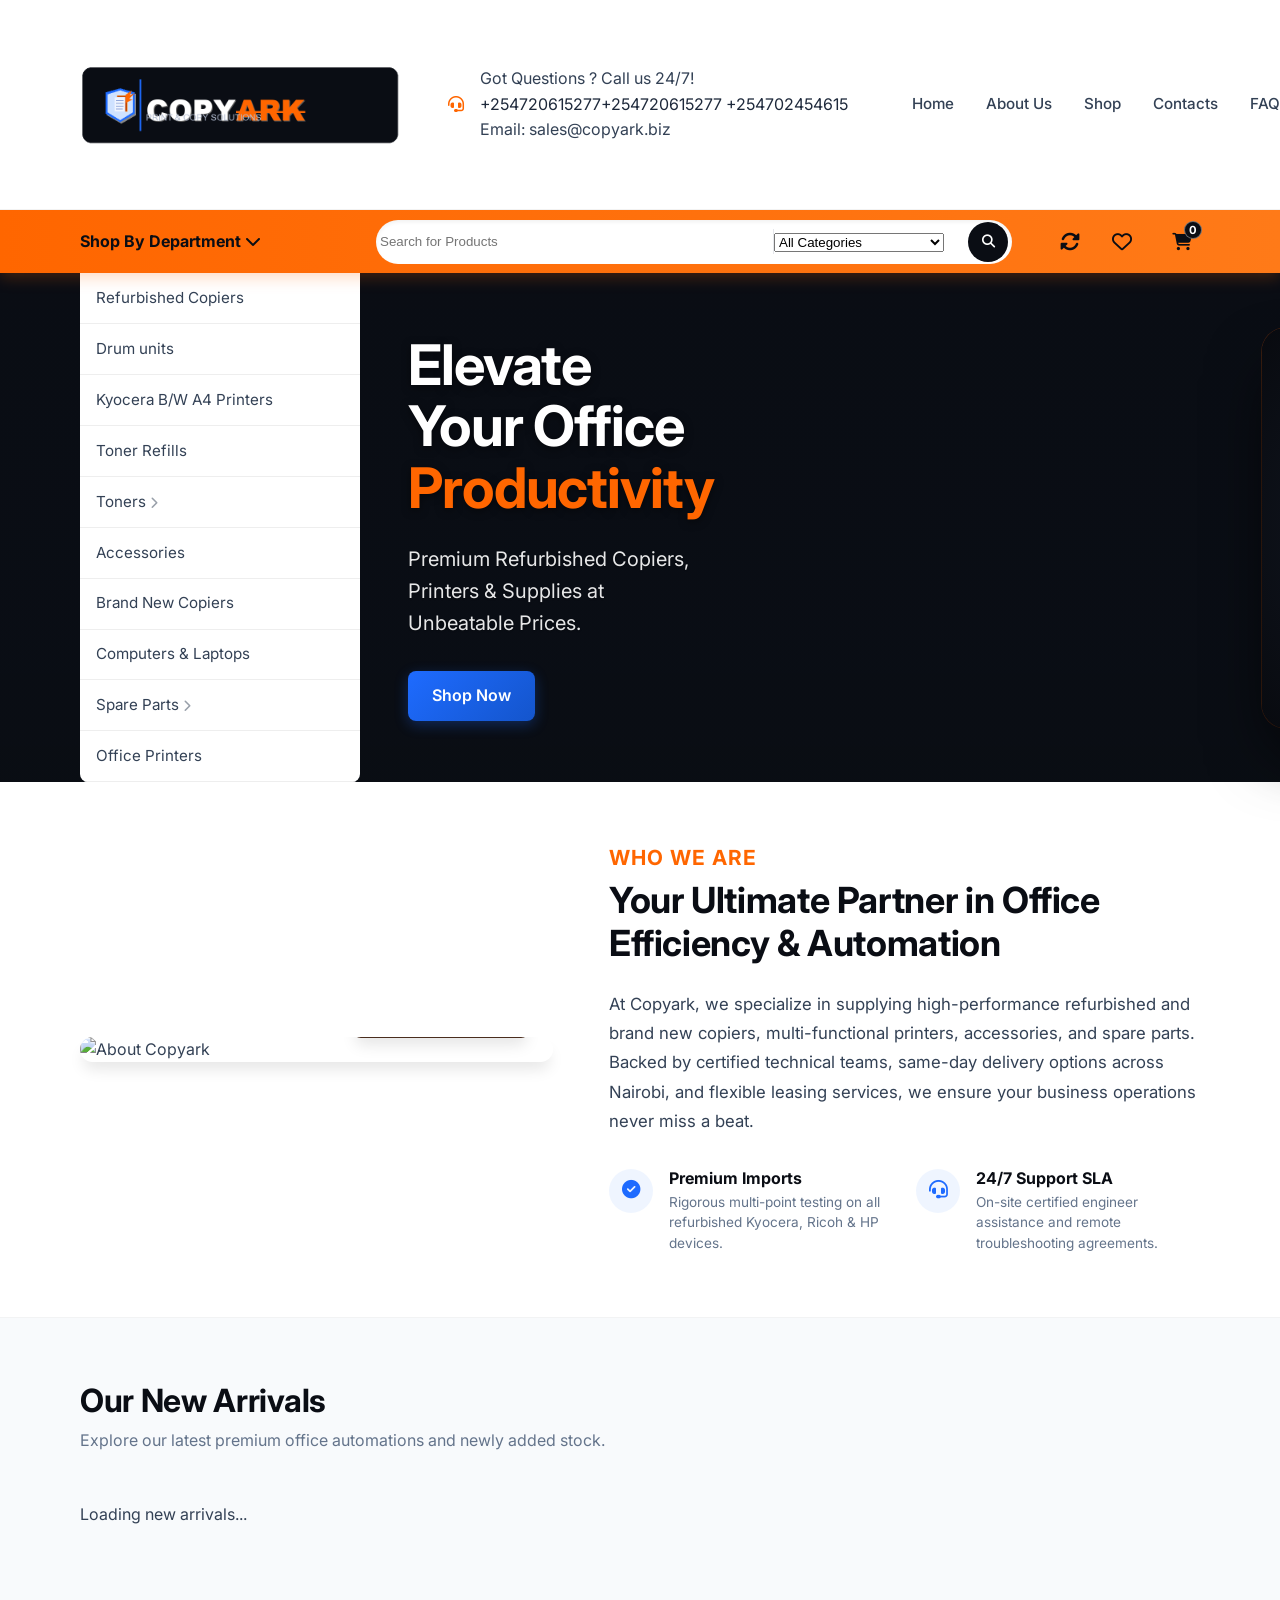
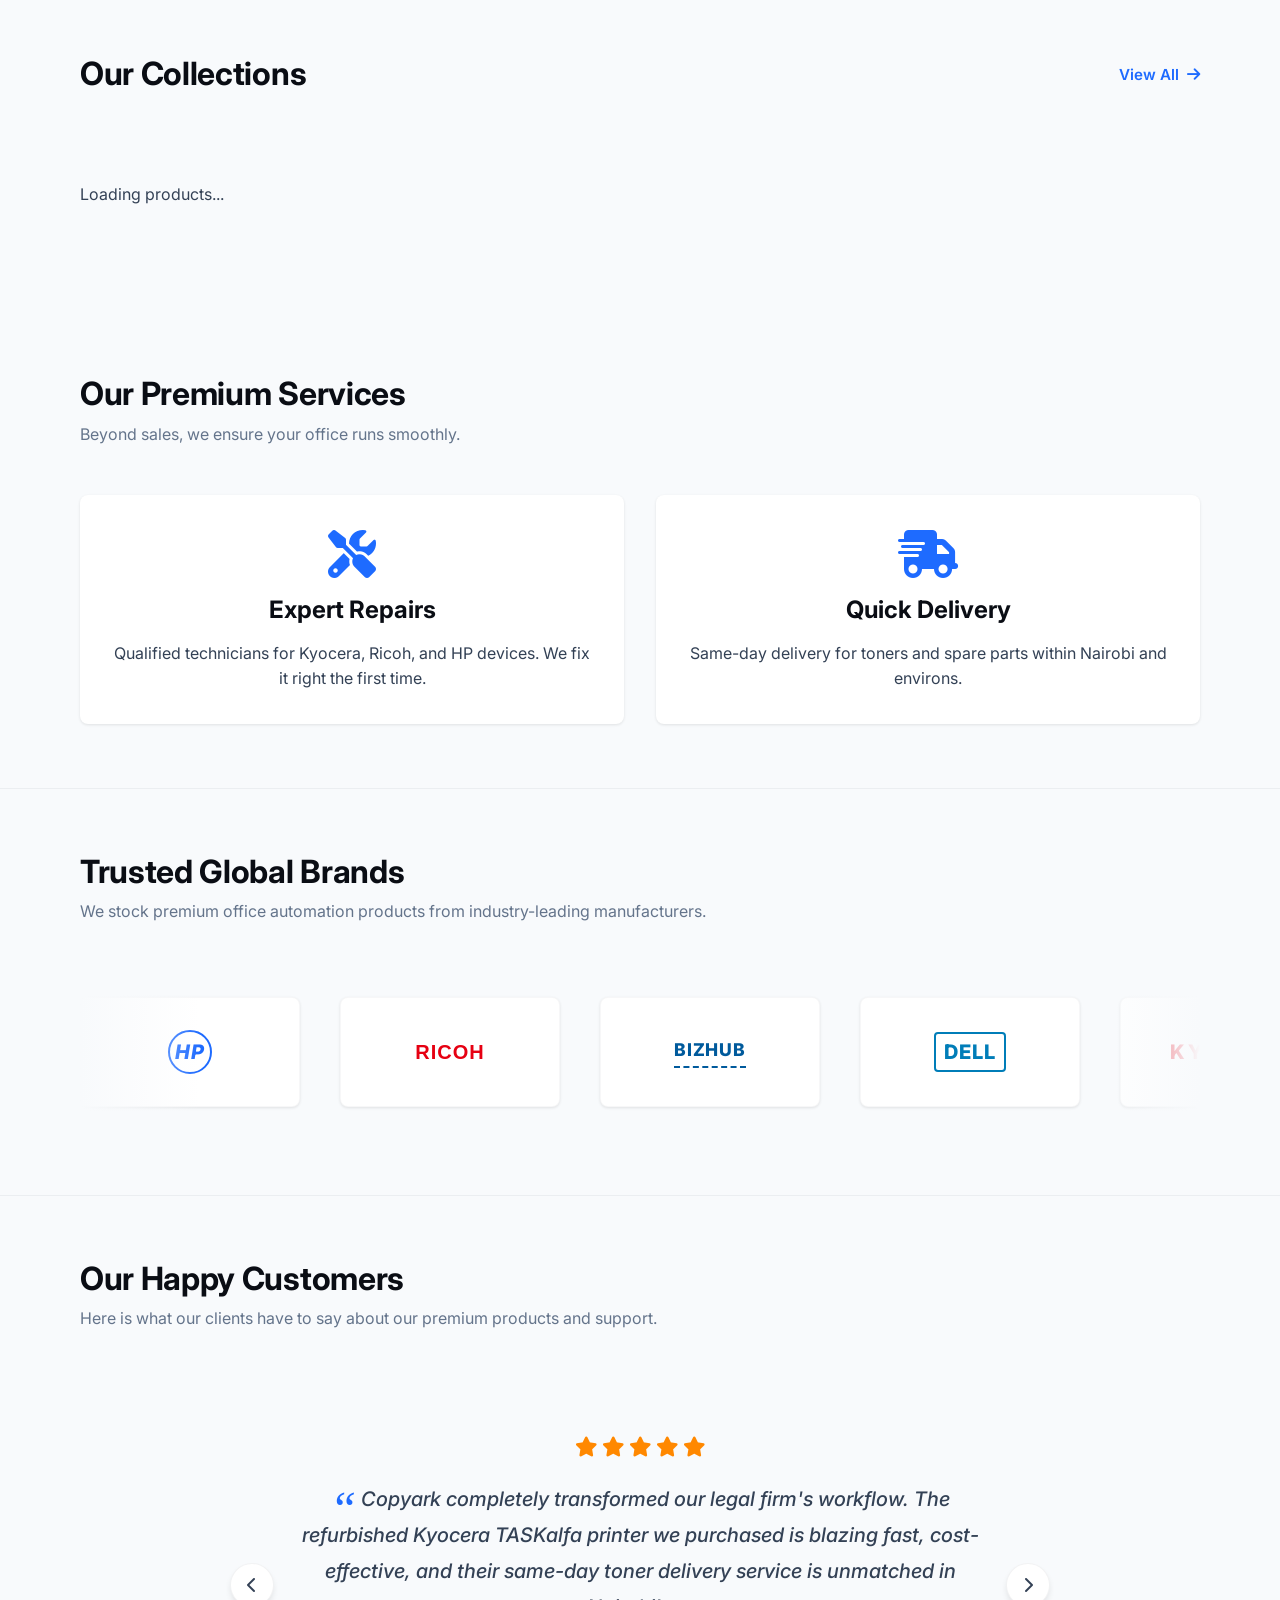
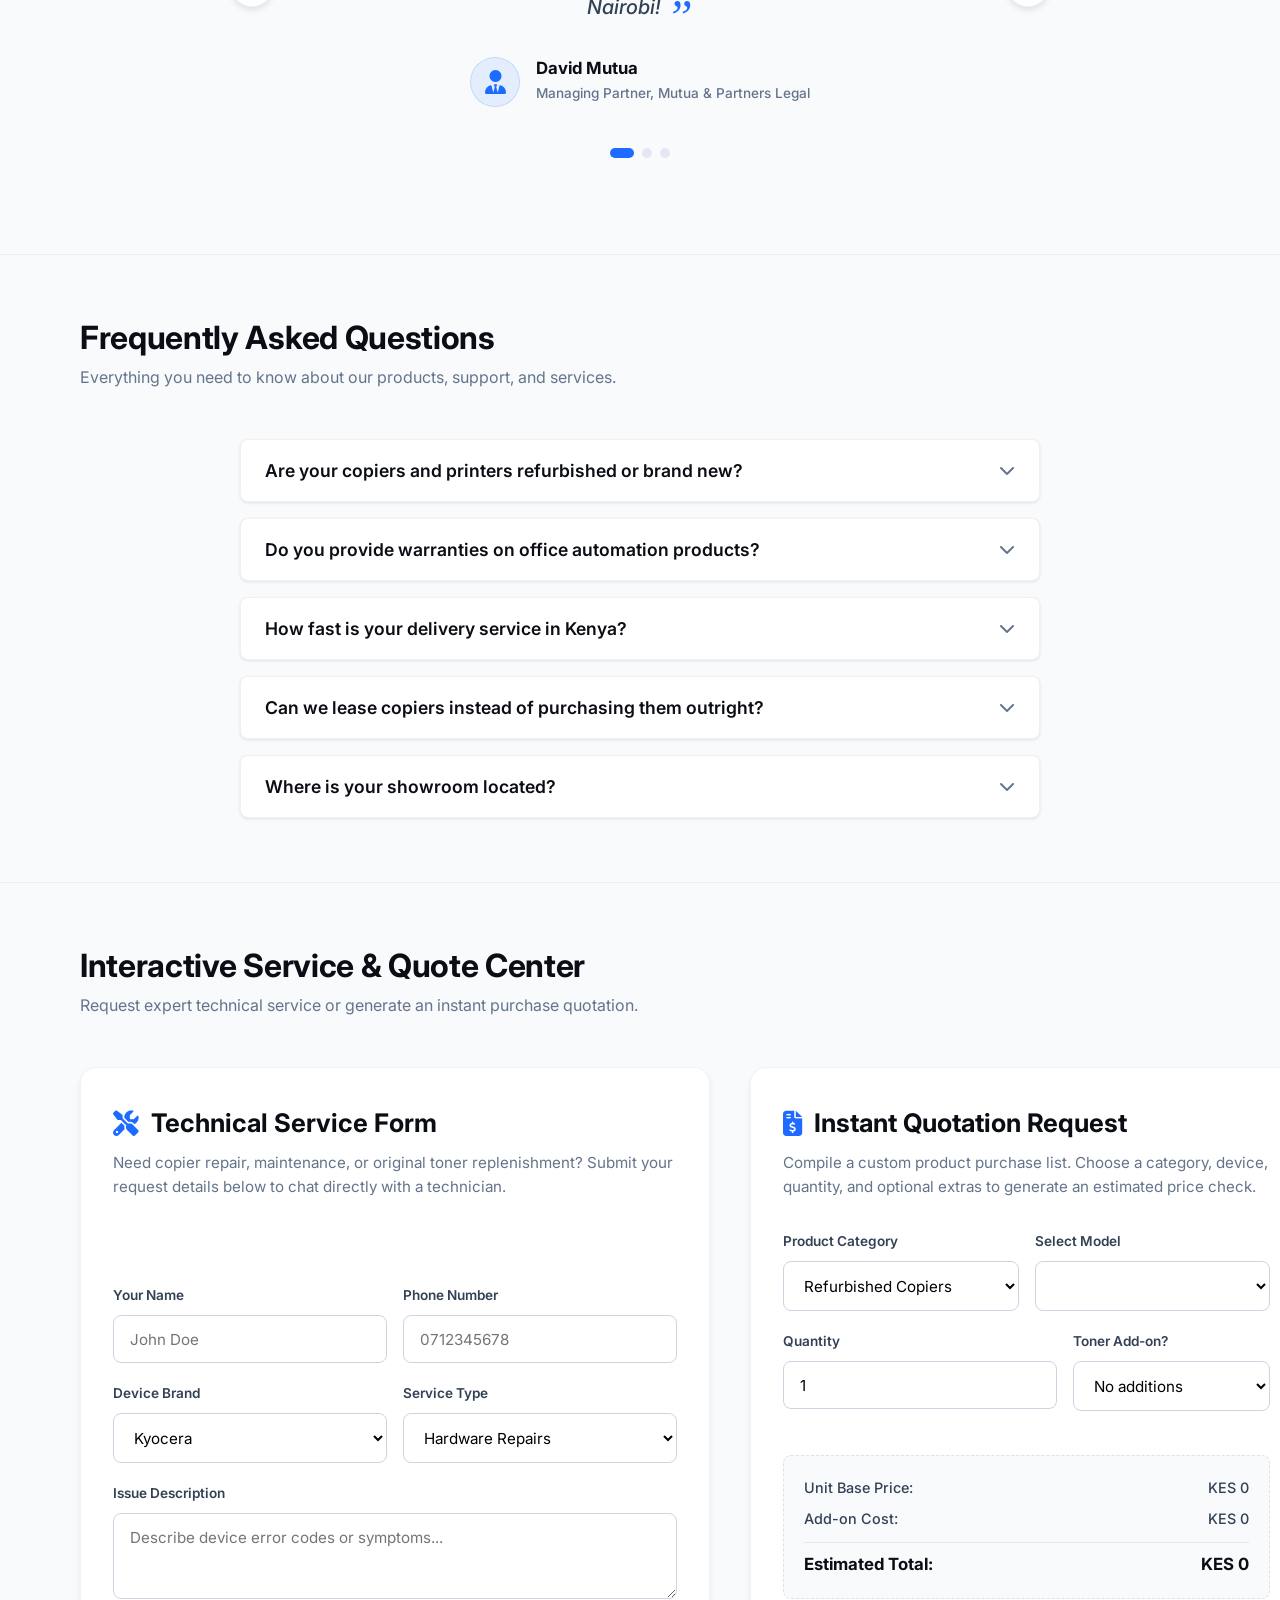
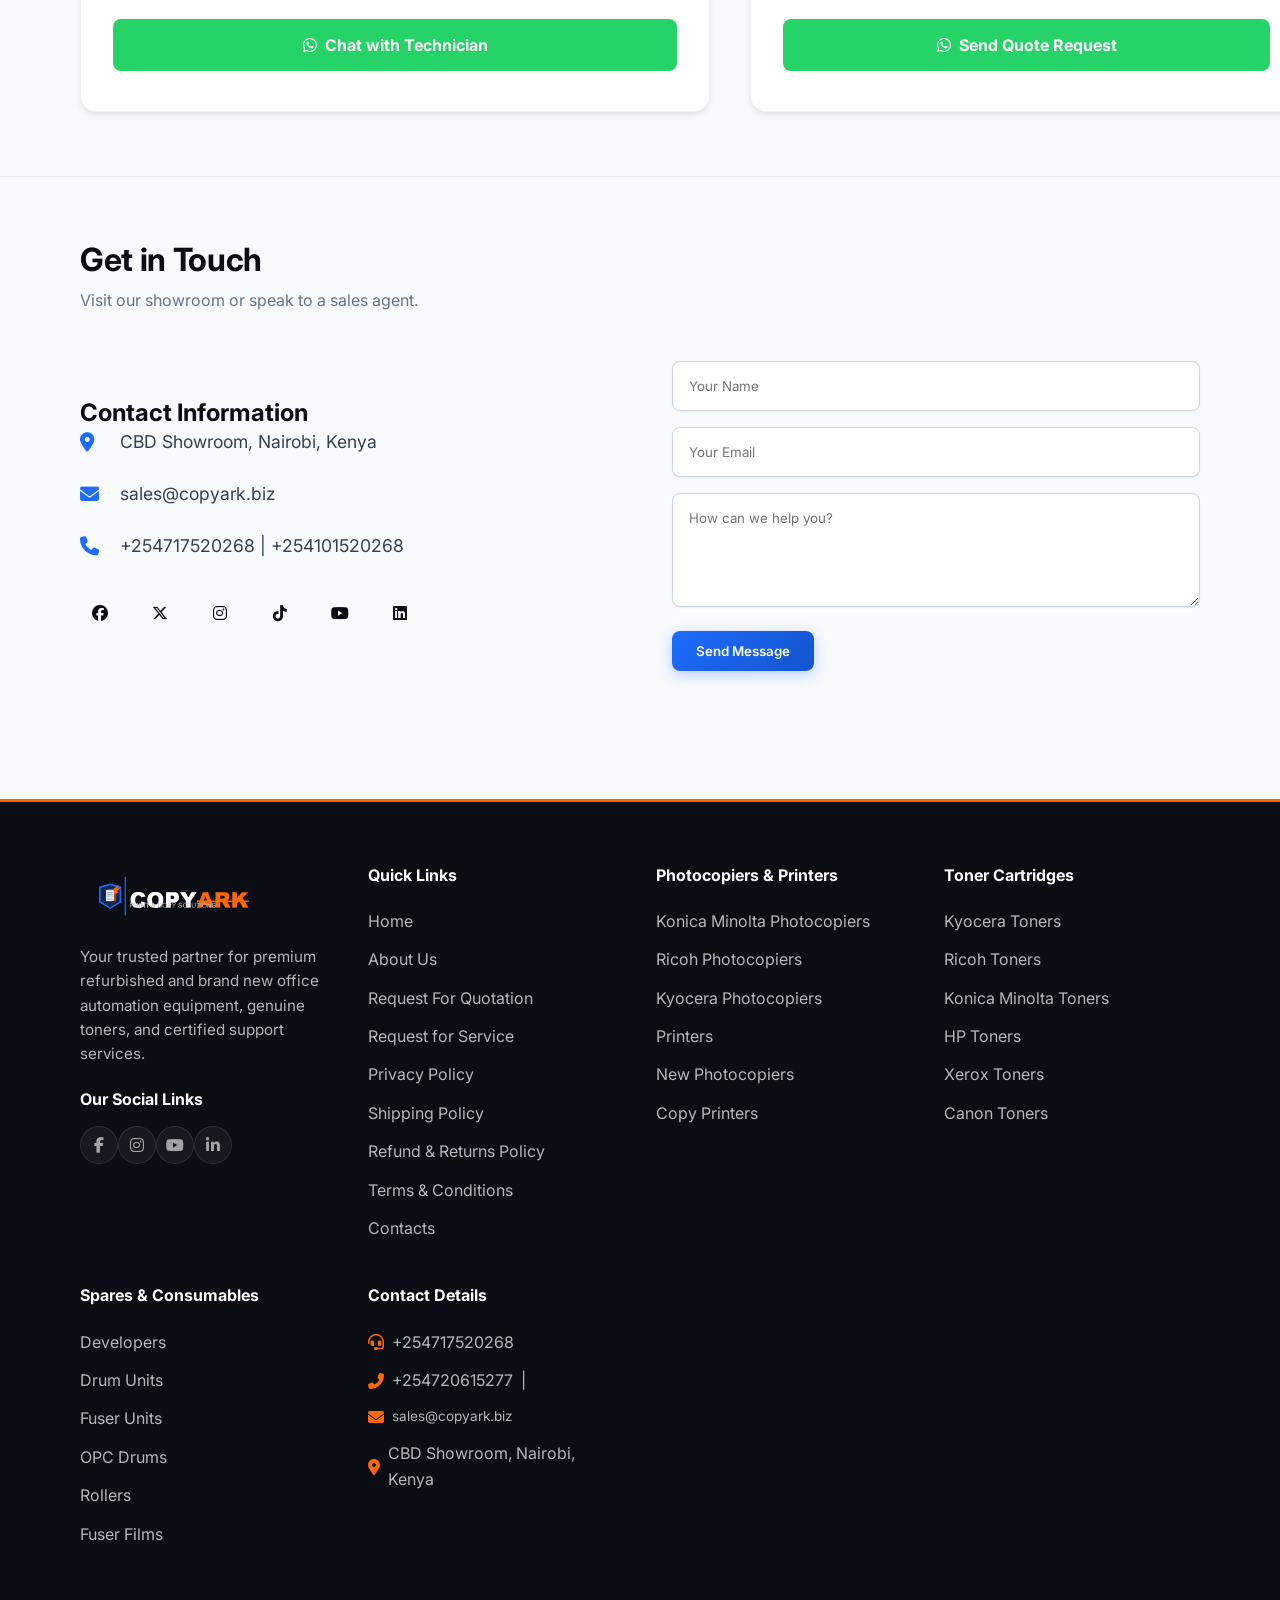
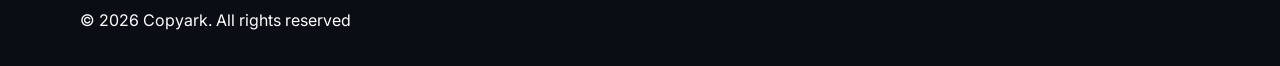
==== index.html @ 0a931e23 "Update contact phone numbers in index and product pages" ====
<!DOCTYPE html>
<html lang="en">

<head>
    <meta charset="UTF-8">
    <meta name="viewport" content="width=device-width, initial-scale=1.0">
    <title>Copyark | Premium Office Automation & Supplies</title>
    <meta name="description"
        content="Best deals on Refurbished Copiers, Kyocera Printers, Toners, Laptops, and Spare Parts in Kenya. Copyark - Your Partner in Office Efficiency.">

    <!-- Fonts -->
    <link rel="preconnect" href="https://fonts.googleapis.com">
    <link rel="preconnect" href="https://fonts.gstatic.com" crossorigin>
    <link href="https://fonts.googleapis.com/css2?family=Inter:wght@400;500;600;700&display=swap" rel="stylesheet">

    <!-- Styles -->
    <link rel="stylesheet" href="styles.css">
    <!-- FontAwesome for Icons -->
    <link rel="stylesheet" href="https://cdnjs.cloudflare.com/ajax/libs/font-awesome/6.5.1/css/all.min.css">
</head>

<body>

    <!-- Top Bar (Contact & quick links) -->
    <div class="top-bar">
        <!-- To be populated via JS or static -->
    </div>

    <!-- Main Navigation -->
    <header class="main-header">
        <div class="container flex justify-between items-center">
            <a href="index.html" class="logo">
                <img src="logo.png" alt="Copyark" class="logo-image">
            </a>

            <!-- Contact Info Block -->
            <div class="header-contact-info hidden-mobile flex items-center gap-4 ml-8">
                <div class="icon-wrapper text-orange-500 text-4xl">
                    <i class="fas fa-headset" style="color: #FF6600;"></i>
                </div>
                <div class="contact-details text-sm">
                    <p class="text-gray-500 mb-1">Got Questions ? Call us 24/7!</p>
                    <div class="phones font-bold text-gray-800 text-lg leading-tight">
                        <span>+254720615277</span

                        <span>+254720615277</span>
                        <span>+254702454615</span>
                    </div>
                    <div class="emails text-sm text-gray-600 mt-1 font-medium">
                        Email: <a href="mailto:sales@copyark.biz" style="color:inherit;">sales@copyark.biz</a>
                    </div>
                </div>
            </div>

            <nav class="desktop-nav hidden-mobile">
                <a href="#home">Home</a>
                <a href="#about">About Us</a>
                <a href="#shop">Shop</a>
                <a href="#contact">Contacts</a>
                <a href="#faqs">FAQs</a>
                <a href="#service-hub">Quotation/Service Request</a>
                <a href="admin.html" class="hidden-desktop admin-mobile-login" style="color: #1E6BFF; font-weight: bold; border-top: 1px dashed rgba(0, 0, 0, 0.1); padding-top: 0.75rem; margin-top: 0.5rem;"><i class="fas fa-sign-in-alt" style="margin-right: 0.5rem;"></i> Admin Login</a>
            </nav>

            <a href="https://wa.me/254717520268" target="_blank" class="whatsapp-btn hidden-mobile"
                title="Chat on WhatsApp">
                <i class="fab fa-whatsapp"></i>
            </a>

            <a href="admin.html" class="btn-login hidden-mobile"
                id="admin-login-btn" title="Admin Login">
                <i class="fas fa-sign-in-alt"></i> <span>Login</span>
            </a>

            <button class="mobile-menu-toggle hidden-desktop" aria-label="Toggle navigation menu">
                <i class="fas fa-bars"></i>
            </button>
        </div>
    </header>

    <!-- Main Search Toolbar -->
    <div class="main-search-toolbar">
        <div class="container flex items-center gap-4">
            <!-- Department Label (Aligns with sidebar below) -->
            <div class="dept-header-label hidden-mobile">
                Shop By Department <i class="fas fa-chevron-down ml-2 text-sm"></i>
            </div>

            <!-- Search Widget -->
            <div class="search-widget flex-1 flex items-center bg-white rounded-full pl-4 pr-1 py-1">
                <input type="text" id="global-search" class="flex-1 outline-none text-gray-700"
                    placeholder="Search for Products">

                <div class="category-select-wrapper border-l border-gray-300 px-3 relative cursor-pointer">
                    <select id="global-category"
                        class="appearance-none bg-transparent pr-4 outline-none cursor-pointer text-sm font-medium text-gray-600">
                        <option value="">All Categories</option>
                        <option value="Refurbished Copiers">Refurbished Copiers</option>
                        <option value="Drum units">Drum units</option>
                        <option value="Kyocera B/W A4 Printers">Kyocera B/W A4 Printers</option>
                        <option value="Toner Refills">Toner Refills</option>
                        <option value="Toners">Toners</option>
                        <option value="Accessories">Accessories</option>
                        <option value="Brand New Copiers">Brand New Copiers</option>
                        <option value="Laptops & Computers">Computers & Laptops</option>
                        <option value="Spare Parts">Spare Parts</option>
                        <option value="Office Printers">Office Printers</option>
                    </select>
                </div>

                <button
                    class="search-btn bg-gray-800 text-white w-10 h-10 rounded-full flex items-center justify-center hover:bg-gray-700 transition"
                    onclick="App.triggerSearch()">
                    <i class="fas fa-search"></i>
                </button>
            </div>

            <!-- Toolbar Icons -->
            <div class="toolbar-icons hidden-mobile flex items-center gap-4 text-xl text-gray-800">
                <a href="#" class="hover:text-white transition" title="Refresh"><i class="fas fa-sync-alt"></i></a>
                <a href="#" class="hover:text-white transition" title="Wishlist"><i class="far fa-heart"></i></a>
                <button class="cart-toggle relative hover:text-white transition icon-btn" title="Cart">
                    <i class="fas fa-shopping-cart"></i>
                    <span class="badge hidden">0</span>
                </button>
            </div>
        </div>
    </div>

    <!-- Hero Section -->
    <section id="home" class="hero-section">
        <div class="container flex gap-8">
            <!-- Sidebar Categories -->
            <aside class="hero-sidebar hidden-mobile">
                <!-- Header removed, now in toolbar -->
                <ul class="sidebar-list">
                    <li><a href="#shop" onclick="App.handleSearch('Refurbished Copiers')">Refurbished Copiers</a></li>
                    <li><a href="#shop" onclick="App.handleSearch('Drum units')">Drum units</a></li>
                    <li><a href="#shop" onclick="App.handleSearch('Kyocera B/W A4 Printers')">Kyocera B/W A4 Printers</a></li>
                    <li><a href="#shop" onclick="App.handleSearch('Toner Refills')">Toner Refills</a></li>
                    <li class="sidebar-item-with-submenu">
                        <a href="#shop" onclick="App.handleSearch('Toners')">Toners <i class="fas fa-chevron-right submenu-trigger-icon"></i></a>
                        <!-- Submenu Flyout -->
                        <ul class="sidebar-submenu">
                            <li class="sidebar-submenu-item-with-nested">
                                <a href="#shop" onclick="App.handleSearch('Kyocera Toners')">Kyocera Toners <i class="fas fa-chevron-right nested-trigger-icon"></i></a>
                                <ul class="sidebar-nested-submenu">
                                    <li><a href="#shop" onclick="App.handleSearch('Kyocera Colored Toners')">Colored Toners</a></li>
                                    <li><a href="#shop" onclick="App.handleSearch('Kyocera B/W Toners')">B/W Toners</a></li>
                                </ul>
                            </li>
                            <li><a href="#shop" onclick="App.handleSearch('Konica Minolta Biz Hub Toners')">Konica Minolta Biz Hub Toners</a></li>
                            <li class="sidebar-submenu-item-with-nested">
                                <a href="#shop" onclick="App.handleSearch('Ricoh Toners')">Ricoh Aficioh Toners <i class="fas fa-chevron-right nested-trigger-icon"></i></a>
                                <ul class="sidebar-nested-submenu">
                                    <li><a href="#shop" onclick="App.handleSearch('Ricoh Colored Toners')">Colored Toners</a></li>
                                    <li><a href="#shop" onclick="App.handleSearch('Ricoh B/W Toners')">B/W Toners</a></li>
                                </ul>
                            </li>
                            <li><a href="#shop" onclick="App.handleSearch('Epson Inks')">Epson Inks</a></li>
                            <li><a href="#shop" onclick="App.handleSearch('HP toner Cartridges')">HP Toner Cartridges</a></li>
                        </ul>
                    </li>
                    <li><a href="#shop" onclick="App.handleSearch('Accessories')">Accessories</a></li>
                    <li><a href="#shop" onclick="App.handleSearch('Brand New Copiers')">Brand New Copiers</a></li>
                    <li><a href="#shop" onclick="App.handleSearch('Laptops & Computers')">Computers & Laptops</a></li>
                    <li class="sidebar-item-with-submenu">
                        <a href="#shop" onclick="App.handleSearch('Spare Parts')">Spare Parts <i class="fas fa-chevron-right submenu-trigger-icon"></i></a>
                        <!-- Submenu Flyout -->
                        <ul class="sidebar-submenu">
                            <li><a href="#shop" onclick="App.handleSearch('Kyocera Spare Parts')">Kyocera</a></li>
                            <li><a href="#shop" onclick="App.handleSearch('Ricoh Spare Parts')">Ricoh Aficioh</a></li>
                            <li><a href="#shop" onclick="App.handleSearch('Konica Minolta Spare Parts')">Konica Minolta Biz Hub</a></li>
                        </ul>
                    </li>
                    <li><a href="#shop" onclick="App.handleSearch('Office Printers')">Office Printers</a></li>
                </ul>
            </aside>

            <!-- Main Hero Content -->
            <div class="hero-content flex-1 flex items-center justify-between gap-12 relative">
                <!-- Text Content -->
                <div class="hero-text z-10 max-w-md">
                    <h1>Elevate Your Office <br> <span style="color: #FF6600;">Productivity</span></h1>
                    <p>Premium Refurbished Copiers, Printers & Supplies at Unbeatable Prices.</p>
                    <a href="#shop" class="btn btn-primary">Shop Now</a>
                </div>

                <!-- Hero Product Carousel -->
                <div class="hero-carousel-wrapper">
                    <div class="hero-carousel">
                        <!-- Dark shimmer skeleton — replaced by JS once discounts load -->
                        <div class="hero-slide active hero-slide--loading">
                            <div class="carousel-spinner"></div>
                            <span class="carousel-loading-text">Loading...</span>
                        </div>
                    </div>
                    <!-- Indicators -->
                    <div class="carousel-indicators">
                        <button class="active" onclick="App.goToHeroSlide(0)"></button>
                    </div>
                </div>
            </div>
        </div>
    </section>

    <!-- About Us Section -->
    <section class="about-section section-padding bg-white" style="border-bottom: 1px solid rgba(15, 23, 42, 0.05);">
        <div class="container">
            <div class="about-grid-content">
                <div class="about-media-wrapper">
                    <img src="commercial-copier.png" alt="About Copyark">
                    <div class="about-stats-badge">
                        <div class="about-stats-count"><span class="about-counter" data-target="10">0</span>+</div>
                        <div class="about-stats-label">Years of Trust</div>
                    </div>
                </div>
                <div id="about" class="about-text-details">
                    <h3>WHO WE ARE</h3>
                    <h2 style="font-size: 2.25rem; margin-bottom: 1.5rem; line-height: 1.2;">Your Ultimate Partner in Office Efficiency & Automation</h2>
                    <p style="font-size: 1.05rem; line-height: 1.75; color: var(--text-body); margin-bottom: 2rem;">
                        At Copyark, we specialize in supplying high-performance refurbished and brand new copiers, multi-functional printers, accessories, and spare parts. Backed by certified technical teams, same-day delivery options across Nairobi, and flexible leasing services, we ensure your business operations never miss a beat.
                    </p>
                    <div class="about-features-row">
                        <div class="about-feature-box">
                            <div class="about-feature-icon"><i class="fas fa-check-circle"></i></div>
                            <div>
                                <h4 style="margin: 0 0 0.25rem 0; font-size: 1rem; font-weight: 700;">Premium Imports</h4>
                                <p style="font-size: 0.85rem; margin: 0; line-height: 1.5; color: var(--text-light);">Rigorous multi-point testing on all refurbished Kyocera, Ricoh & HP devices.</p>
                            </div>
                        </div>
                        <div class="about-feature-box">
                            <div class="about-feature-icon"><i class="fas fa-headset"></i></div>
                            <div>
                                <h4 style="margin: 0 0 0.25rem 0; font-size: 1rem; font-weight: 700;">24/7 Support SLA</h4>
                                <p style="font-size: 0.85rem; margin: 0; line-height: 1.5; color: var(--text-light);">On-site certified engineer assistance and remote troubleshooting agreements.</p>
                            </div>
                        </div>
                    </div>
                </div>
            </div>
        </div>
    </section>

    <!-- New Arrivals Grid -->
    <section class="new-arrivals-section section-padding">
        <div class="container">
            <div class="section-header text-center">
                <h2>Our New Arrivals</h2>
                <p>Explore our latest premium office automations and newly added stock.</p>
            </div>
            <div id="new-arrivals-grid" class="grid-products">
                <!-- Javascript will populate this with newly uploaded products -->
                <div class="loading-state">Loading new arrivals...</div>
            </div>
        </div>
    </section>

    <!-- Featured Products -->
    <section id="shop" class="products-section section-padding bg-white">
        <div class="container">
            <div class="flex justify-between items-center mb-8">
                <h2>Our Collections</h2>
                <a href="#all-products" class="view-all-link">View All <i class="fas fa-arrow-right"></i></a>
            </div>

            <!-- Horizontal Scroll Category Pills -->
            <div id="category-pills-bar" class="category-pills-container">
                <!-- Dynamically populated via JS -->
            </div>
            <div id="products-container" class="grid-products">
                <!-- Javascript will populate this -->
                <div class="loading-state">Loading products...</div>
            </div>
            <div id="products-pagination" class="pagination flex justify-center mt-8 gap-2"></div>
        </div>
    </section>

    <!-- Services Section -->
    <section id="services" class="services-section section-padding">
        <div class="container">
            <div class="section-header text-center">
                <h2>Our Premium Services</h2>
                <p>Beyond sales, we ensure your office runs smoothly.</p>
            </div>
            <div class="grid-services">
                <div class="service-card">
                    <i class="fas fa-tools fa-3x" style="color:var(--accent-color)"></i>
                    <h3>Expert Repairs</h3>
                    <p>Qualified technicians for Kyocera, Ricoh, and HP devices. We fix it right the first time.</p>
                </div>
                <div class="service-card">
                    <i class="fas fa-truck-fast fa-3x" style="color:var(--accent-color)"></i>
                    <h3>Quick Delivery</h3>
                    <p>Same-day delivery for toners and spare parts within Nairobi and environs.</p>
                </div>
            </div>
        </div>
    </section>

    <!-- Our Brands Section -->
    <section class="brands-section section-padding">
        <div class="container">
            <div class="section-header text-center">
                <h2>Trusted Global Brands</h2>
                <p>We stock premium office automation products from industry-leading manufacturers.</p>
            </div>
            <div class="brands-carousel-container">
                <div class="brands-track">
                    <div class="brand-item">
                        <span class="brand-logo-text hp">HP</span>
                    </div>
                    <div class="brand-item">
                        <span class="brand-logo-text ricoh">Ricoh</span>
                    </div>
                    <div class="brand-item">
                        <span class="brand-logo-text bizhub">Bizhub</span>
                    </div>
                    <div class="brand-item">
                        <span class="brand-logo-text dell">DELL</span>
                    </div>
                    <div class="brand-item">
                        <span class="brand-logo-text kyocera">Kyocera</span>
                    </div>
                    <div class="brand-item">
                        <span class="brand-logo-text canon">Canon</span>
                    </div>
                    <!-- Cloned items for seamless continuous marquee looping -->
                    <div class="brand-item">
                        <span class="brand-logo-text hp">HP</span>
                    </div>
                    <div class="brand-item">
                        <span class="brand-logo-text ricoh">Ricoh</span>
                    </div>
                    <div class="brand-item">
                        <span class="brand-logo-text bizhub">Bizhub</span>
                    </div>
                    <div class="brand-item">
                        <span class="brand-logo-text dell">DELL</span>
                    </div>
                    <div class="brand-item">
                        <span class="brand-logo-text kyocera">Kyocera</span>
                    </div>
                    <div class="brand-item">
                        <span class="brand-logo-text canon">Canon</span>
                    </div>
                </div>
            </div>
        </div>
    </section>

    <!-- Our Happy Customers Section -->
    <section class="testimonials-section section-padding bg-slate">
        <div class="container">
            <div class="section-header text-center">
                <h2>Our Happy Customers</h2>
                <p>Here is what our clients have to say about our premium products and support.</p>
            </div>
            
            <div class="testimonials-carousel-wrapper">
                <div class="testimonials-carousel">
                    <!-- Slide 1 -->
                    <div class="testimonial-slide active">
                        <div class="testimonial-rating">
                            <i class="fas fa-star"></i><i class="fas fa-star"></i><i class="fas fa-star"></i><i class="fas fa-star"></i><i class="fas fa-star"></i>
                        </div>
                        <p class="testimonial-text">Copyark completely transformed our legal firm's workflow. The refurbished Kyocera TASKalfa printer we purchased is blazing fast, cost-effective, and their same-day toner delivery service is unmatched in Nairobi!</p>
                        <div class="testimonial-author">
                            <div class="author-avatar"><i class="fas fa-user-tie"></i></div>
                            <div class="author-info">
                                <h4>David Mutua</h4>
                                <span>Managing Partner, Mutua & Partners Legal</span>
                            </div>
                        </div>
                    </div>
                    
                    <!-- Slide 2 -->
                    <div class="testimonial-slide">
                        <div class="testimonial-rating">
                            <i class="fas fa-star"></i><i class="fas fa-star"></i><i class="fas fa-star"></i><i class="fas fa-star"></i><i class="fas fa-star"></i>
                        </div>
                        <p class="testimonial-text">We got 5 high-performance HP laptops and a commercial printer for our startup showroom. Their customer service team went above and beyond to set everything up and configure our network. Superb support!</p>
                        <div class="testimonial-author">
                            <div class="author-avatar"><i class="fas fa-user-astronaut"></i></div>
                            <div class="author-info">
                                <h4>Sarah J. Omondi</h4>
                                <span>Co-Founder, TechFlow Studios</span>
                            </div>
                        </div>
                    </div>

                    <!-- Slide 3 -->
                    <div class="testimonial-slide">
                        <div class="testimonial-rating">
                            <i class="fas fa-star"></i><i class="fas fa-star"></i><i class="fas fa-star"></i><i class="fas fa-star"></i><i class="fas fa-star"></i>
                        </div>
                        <p class="testimonial-text">Outstanding service! We ordered spare parts for our Ricoh MP C3004. They arrived within 2 hours in Nairobi CBD. The technician they recommended was highly professional and fixed our machine in minutes.</p>
                        <div class="testimonial-author">
                            <div class="author-avatar"><i class="fas fa-user-gear"></i></div>
                            <div class="author-info">
                                <h4>John Ndwiga</h4>
                                <span>Operations Manager, Grogan Spares Zone</span>
                            </div>
                        </div>
                    </div>
                </div>
                
                <!-- Controls -->
                <button class="carousel-control prev" onclick="window.App.prevTestimonial()"><i class="fas fa-chevron-left"></i></button>
                <button class="carousel-control next" onclick="window.App.nextTestimonial()"><i class="fas fa-chevron-right"></i></button>
                
                <!-- Dots -->
                <div class="testimonials-indicators">
                    <button class="active" onclick="window.App.goToTestimonial(0)"></button>
                    <button onclick="window.App.goToTestimonial(1)"></button>
                    <button onclick="window.App.goToTestimonial(2)"></button>
                </div>
            </div>
        </div>
    </section>

    <!-- FAQs Section -->
    <section id="faqs" class="faqs-section section-padding bg-slate" style="border-top: 1px solid rgba(15, 23, 42, 0.05);">
        <div class="container">
            <div class="section-header text-center">
                <h2>Frequently Asked Questions</h2>
                <p>Everything you need to know about our products, support, and services.</p>
            </div>
            <div class="faq-container">
                <div class="faq-item" id="faq-1">
                    <button class="faq-trigger" onclick="window.App.toggleFaq('faq-1')">
                        <span>Are your copiers and printers refurbished or brand new?</span>
                        <i class="fas fa-chevron-down faq-icon"></i>
                    </button>
                    <div class="faq-content">
                        <div class="faq-inner">
                            We stock both! We offer premium imported refurbished copiers and printers (sourced from Europe & USA, meticulously tested and rebuilt to standard by our technicians) as well as factory brand new office machinery from Kyocera, Canon, and HP.
                        </div>
                    </div>
                </div>
                <div class="faq-item" id="faq-2">
                    <button class="faq-trigger" onclick="window.App.toggleFaq('faq-2')">
                        <span>Do you provide warranties on office automation products?</span>
                        <i class="fas fa-chevron-down faq-icon"></i>
                    </button>
                    <div class="faq-content">
                        <div class="faq-inner">
                            Yes! All our refurbished copiers come with a comprehensive 1-Year Warranty or a specific click-count guarantee, whichever comes first. Brand new items carry original manufacturer warranties.
                        </div>
                    </div>
                </div>
                <div class="faq-item" id="faq-3">
                    <button class="faq-trigger" onclick="window.App.toggleFaq('faq-3')">
                        <span>How fast is your delivery service in Kenya?</span>
                        <i class="fas fa-chevron-down faq-icon"></i>
                    </button>
                    <div class="faq-content">
                        <div class="faq-inner">
                            We offer same-day delivery within Nairobi and environs (usually within 2-4 hours for toners and spares). For orders outside Nairobi, we arrange prompt parcel shipping with trusted regional couriers.
                        </div>
                    </div>
                </div>
                <div class="faq-item" id="faq-4">
                    <button class="faq-trigger" onclick="window.App.toggleFaq('faq-4')">
                        <span>Can we lease copiers instead of purchasing them outright?</span>
                        <i class="fas fa-chevron-down faq-icon"></i>
                    </button>
                    <div class="faq-content">
                        <div class="faq-inner">
                            Absolutely. We offer tailored copier leasing contracts and SLA maintenance agreements for schools, law firms, corporations, and hospitals. Contact us for custom lease packages.
                        </div>
                    </div>
                </div>
                <div class="faq-item" id="faq-5">
                    <button class="faq-trigger" onclick="window.App.toggleFaq('faq-5')">
                        <span>Where is your showroom located?</span>
                        <i class="fas fa-chevron-down faq-icon"></i>
                    </button>
                    <div class="faq-content">
                        <div class="faq-inner">
                            Our showroom and technical warehouse is located in Nairobi CBD, Kenya. Visit us to see live product demonstrations, sample prints, and consult with our sales agents!
                        </div>
                    </div>
                </div>
            </div>
        </div>
    </section>

    <!-- Service & Quotation Center -->
    <section class="service-hub-section section-padding bg-slate" style="border-top: 1px solid rgba(15, 23, 42, 0.05); border-bottom: 1px solid rgba(15, 23, 42, 0.05);">
        <div id="service-hub" class="container">
            <div class="section-header text-center">
                <h2>Interactive Service & Quote Center</h2>
                <p>Request expert technical service or generate an instant purchase quotation.</p>
            </div>
            
            <div class="hub-grid">
                <!-- Service Request Card -->
                <div id="service-request" class="hub-card">
                    <h3><i class="fas fa-tools"></i> Technical Service Form</h3>
                    <p>Need copier repair, maintenance, or original toner replenishment? Submit your request details below to chat directly with a technician.</p>
                    
                    <form class="hub-form" onsubmit="event.preventDefault(); window.App.submitServiceRequest(this);">
                        <div class="form-row">
                            <div class="hub-form-group">
                                <label>Your Name</label>
                                <input type="text" name="name" required placeholder="John Doe">
                            </div>
                            <div class="hub-form-group">
                                <label>Phone Number</label>
                                <input type="tel" name="phone" required placeholder="0712345678">
                            </div>
                        </div>
                        <div class="form-row">
                            <div class="hub-form-group">
                                <label>Device Brand</label>
                                <select name="brand" required>
                                    <option value="Kyocera">Kyocera</option>
                                    <option value="Ricoh">Ricoh</option>
                                    <option value="HP">HP</option>
                                    <option value="Canon">Canon</option>
                                    <option value="Other">Other</option>
                                </select>
                            </div>
                            <div class="hub-form-group">
                                <label>Service Type</label>
                                <select name="service" required>
                                    <option value="Hardware Repairs">Hardware Repairs</option>
                                    <option value="Preventative Maintenance">Preventative Maintenance</option>
                                    <option value="Toner / Supply Refill">Toner / Supply Refill</option>
                                    <option value="Lease Inquiry">Lease Inquiry</option>
                                </select>
                            </div>
                        </div>
                        <div class="hub-form-group">
                            <label>Issue Description</label>
                            <textarea name="description" rows="3" required placeholder="Describe device error codes or symptoms..."></textarea>
                        </div>
                        <button type="submit" class="hub-submit-btn btn-wa">
                            <i class="fab fa-whatsapp"></i> Chat with Technician
                        </button>
                    </form>
                </div>
                
                <!-- Quotation Request Card -->
                <div id="quote-request" class="hub-card">
                    <h3><i class="fas fa-file-invoice-dollar"></i> Instant Quotation Request</h3>
                    <p>Compile a custom product purchase list. Choose a category, device, quantity, and optional extras to generate an estimated price check.</p>
                    
                    <form class="hub-form" onsubmit="event.preventDefault(); window.App.submitQuotationRequest(this);">
                        <div class="form-row">
                            <div class="hub-form-group">
                                <label>Product Category</label>
                                <select name="category" onchange="window.App.updateQuoteModels(this.value)" required>
                                    <option value="Refurbished Copiers">Refurbished Copiers</option>
                                    <option value="Kyocera B/W A4 Printers">Kyocera B/W A4 Printers</option>
                                    <option value="Toners">Toners</option>
                                    <option value="Spare Parts">Spare Parts</option>
                                </select>
                            </div>
                            <div class="hub-form-group">
                                <label>Select Model</label>
                                <select id="quote-model-select" name="model" onchange="window.App.recalculateQuotePrice()" required>
                                    <!-- Dynamic options -->
                                </select>
                            </div>
                        </div>
                        <div class="form-row">
                            <div class="hub-form-group">
                                <label>Quantity</label>
                                <input type="number" name="qty" min="1" value="1" oninput="window.App.recalculateQuotePrice()" required>
                            </div>
                            <div class="hub-form-group">
                                <label>Toner Add-on?</label>
                                <select name="addon" onchange="window.App.recalculateQuotePrice()">
                                    <option value="none">No additions</option>
                                    <option value="single">Add 1x Extra Toner</option>
                                    <option value="double">Add 2x Extra Toners</option>
                                </select>
                            </div>
                        </div>
                        
                        <div class="quote-preview-box">
                            <div class="quote-preview-row">
                                <span>Unit Base Price:</span>
                                <span id="quote-unit-price">KES 0</span>
                            </div>
                            <div class="quote-preview-row">
                                <span>Add-on Cost:</span>
                                <span id="quote-addon-price">KES 0</span>
                            </div>
                            <div class="quote-preview-total">
                                <span>Estimated Total:</span>
                                <span id="quote-total-price">KES 0</span>
                            </div>
                        </div>
                        
                        <button type="submit" class="hub-submit-btn btn-wa" style="margin-top:auto;">
                            <i class="fab fa-whatsapp"></i> Send Quote Request
                        </button>
                    </form>
                </div>
            </div>
        </div>
    </section>

    <!-- Contact Section -->
    <section id="contact" class="contact-section section-padding bg-white">
        <div class="container">
            <div class="section-header text-center">
                <h2>Get in Touch</h2>
                <p>Visit our showroom or speak to a sales agent.</p>
            </div>
            <div class="contact-grid">
                <div class="contact-info">
                    <h3>Contact Information</h3>
                    <div class="info-item">
                        <i class="fas fa-map-marker-alt"></i>
                        <span>CBD Showroom, Nairobi, Kenya</span>
                    </div>
                    <div class="info-item">
                        <i class="fas fa-envelope"></i>
                        <span>sales@copyark.biz</span>
                    </div>
                    <div class="info-item">
                        <i class="fas fa-phone"></i>
                        <span>+254717520268 | +254101520268</span>
                    </div>
                    <div class="social-links">
                        <a href="#" target="_blank" aria-label="Facebook"><i
                                class="fab fa-facebook"></i></a>
                        <a href="https://x.com/CopiermaxSln" target="_blank" aria-label="X"><i class="fab fa-x-twitter"></i></a>
                        <a href="#" target="_blank" aria-label="Instagram"><i
                                class="fab fa-instagram"></i></a>
                        <a href="https://www.tiktok.com/@copiermaxsolution7?_r=1&_t=ZS-96g93ZkDUwi" target="_blank" aria-label="TikTok"><i
                                class="fab fa-tiktok"></i></a>
                        <a href="#" target="_blank" aria-label="YouTube"><i
                                class="fab fa-youtube"></i></a>
                        <a href="#" target="_blank" aria-label="LinkedIn"><i
                                class="fab fa-linkedin"></i></a>
                    </div>
                </div>
                <div class="contact-form-wrapper">
                    <form onsubmit="event.preventDefault(); alert('Message sent! We will contact you shortly.');">
                        <div class="form-group">
                            <input type="text" placeholder="Your Name" required>
                        </div>
                        <div class="form-group">
                            <input type="email" placeholder="Your Email" required>
                        </div>
                        <div class="form-group">
                            <textarea rows="5" placeholder="How can we help you?" required></textarea>
                        </div>
                        <button type="submit" class="btn btn-primary">Send Message</button>
                    </form>
                </div>
            </div>
        </div>
    </section>

    <!-- Footer -->
    <footer class="main-footer">
        <div class="container">
            <div class="footer-grid">
                <!-- Column 1: Brand & Socials -->
                <div class="footer-col">
                    <img src="logo.png" alt="Copyark" style="max-height: 60px; margin-bottom: 1.2rem; width: auto;">
                    <p style="color: rgba(255, 255, 255, 0.7); line-height: 1.6; font-size: 0.95rem; margin-bottom: 1.5rem;">
                        Your trusted partner for premium refurbished and brand new office automation equipment, genuine toners, and certified support services.
                    </p>
                    <h4 style="margin-bottom: 1rem;">Our Social Links</h4>
                    <div class="footer-social-icons flex gap-3 text-lg">
                        <a href="https://facebook.com" target="_blank" aria-label="Facebook"><i class="fab fa-facebook-f"></i></a>
                        <a href="https://instagram.com" target="_blank" aria-label="Instagram"><i class="fab fa-instagram"></i></a>
                        <a href="https://youtube.com" target="_blank" aria-label="YouTube"><i class="fab fa-youtube"></i></a>
                        <a href="https://linkedin.com" target="_blank" aria-label="LinkedIn"><i class="fab fa-linkedin-in"></i></a>
                    </div>
                </div>

                <!-- Column 2: Quick Links -->
                <div class="footer-col">
                    <h4>Quick Links</h4>
                    <ul>
                        <li><a href="#home">Home</a></li>
                        <li><a href="#about">About Us</a></li>
                        <li><a href="#service-hub" onclick="document.getElementById('quote-request').scrollIntoView({behavior: 'smooth'})">Request For Quotation</a></li>
                        <li><a href="#service-hub" onclick="document.getElementById('service-request').scrollIntoView({behavior: 'smooth'})">Request for Service</a></li>
                        <li><a href="javascript:void(0)" onclick="window.App.openPolicyModal('privacy')">Privacy Policy</a></li>
                        <li><a href="javascript:void(0)" onclick="window.App.openPolicyModal('shipping')">Shipping Policy</a></li>
                        <li><a href="javascript:void(0)" onclick="window.App.openPolicyModal('refund')">Refund & Returns Policy</a></li>
                        <li><a href="javascript:void(0)" onclick="window.App.openPolicyModal('terms')">Terms & Conditions</a></li>
                        <li><a href="#contact">Contacts</a></li>
                    </ul>
                </div>

                <!-- Column 3: Photocopiers & Printers -->
                <div class="footer-col">
                    <h4>Photocopiers & Printers</h4>
                    <ul>
                        <li><a href="#shop" onclick="window.App.handleSearch('Konica Minolta')">Konica Minolta Photocopiers</a></li>
                        <li><a href="#shop" onclick="window.App.handleSearch('Ricoh')">Ricoh Photocopiers</a></li>
                        <li><a href="#shop" onclick="window.App.handleSearch('Kyocera')">Kyocera Photocopiers</a></li>
                        <li><a href="#shop" onclick="window.App.handleSearch('Printers')">Printers</a></li>
                        <li><a href="#shop" onclick="window.App.handleSearch('Brand New Copiers')">New Photocopiers</a></li>
                        <li><a href="#shop" onclick="window.App.handleSearch('Copy Printers')">Copy Printers</a></li>
                    </ul>
                </div>

                <!-- Column 4: Toner Cartridges -->
                <div class="footer-col">
                    <h4>Toner Cartridges</h4>
                    <ul>
                        <li><a href="#shop" onclick="window.App.handleSearch('Kyocera Toners')">Kyocera Toners</a></li>
                        <li><a href="#shop" onclick="window.App.handleSearch('Ricoh Toners')">Ricoh Toners</a></li>
                        <li><a href="#shop" onclick="window.App.handleSearch('Konica Minolta')">Konica Minolta Toners</a></li>
                        <li><a href="#shop" onclick="window.App.handleSearch('HP')">HP Toners</a></li>
                        <li><a href="#shop" onclick="window.App.handleSearch('Xerox')">Xerox Toners</a></li>
                        <li><a href="#shop" onclick="window.App.handleSearch('Canon')">Canon Toners</a></li>
                    </ul>
                </div>

                <!-- Column 5: Spares & Other Consumables -->
                <div class="footer-col">
                    <h4>Spares & Consumables</h4>
                    <ul>
                        <li><a href="#shop" onclick="window.App.handleSearch('Developer')">Developers</a></li>
                        <li><a href="#shop" onclick="window.App.handleSearch('Drum Unit')">Drum Units</a></li>
                        <li><a href="#shop" onclick="window.App.handleSearch('Fuser Unit')">Fuser Units</a></li>
                        <li><a href="#shop" onclick="window.App.handleSearch('OPC Drum')">OPC Drums</a></li>
                        <li><a href="#shop" onclick="window.App.handleSearch('Roller')">Rollers</a></li>
                        <li><a href="#shop" onclick="window.App.handleSearch('Fuser Film')">Fuser Films</a></li>
                    </ul>
                </div>

                <!-- Column 6: Contact Info -->
                <div class="footer-col">
                    <h4>Contact Details</h4>
                    <p style="margin-bottom: 0.8rem; display: flex; align-items: center; gap: 0.5rem; color: rgba(255, 255, 255, 0.7);"><i class="fas fa-headset" style="color: #FF6600;"></i> <span>+254717520268</span></p>
                    <p style="margin-bottom: 0.8rem; display: flex; align-items: center; gap: 0.5rem; color: rgba(255, 255, 255, 0.7);"><i class="fas fa-phone-alt" style="color: #FF6600;"></i> <span>+254720615277</span> <span class="text-gray-400 mx-1">|</span></p>
                    <p style="margin-bottom: 0.8rem; display: flex; align-items: center; gap: 0.5rem; color: rgba(255, 255, 255, 0.7);"><i class="fas fa-envelope" style="color: #FF6600;"></i> <span style="font-size: 0.85rem; word-break: break-all;">sales@copyark.biz</span></p>
                    <p style="margin-bottom: 0.8rem; display: flex; align-items: center; gap: 0.5rem; color: rgba(255, 255, 255, 0.7);"><i class="fas fa-map-marker-alt" style="color: #FF6600;"></i> <span>CBD Showroom, Nairobi, Kenya</span></p>
                </div>
            </div>
            <div class="footer-bottom text-center">
                <p>&copy; 2026 Copyark. All rights reserved</p>
            </div>
        </div>
    </footer>

    <!-- Policy Modal -->
    <div id="policy-modal" class="modal-overlay hidden">
        <div class="modal-content" style="max-width: 650px;">
            <button class="modal-close-btn" onclick="App.closePolicyModal()">&times;</button>
            <div class="modal-body" style="display: block; padding: 2rem 2.5rem;">
                <h2 id="policy-title" style="margin-bottom: 1.5rem; color: var(--primary-color); font-weight: 700; border-bottom: 2px solid var(--accent-color); padding-bottom: 0.5rem;"></h2>
                <div id="policy-text" style="max-height: 400px; overflow-y: auto; padding-right: 0.75rem;"></div>
            </div>
        </div>
    </div>

    <!-- Product Modal -->
    <div id="product-modal" class="modal-overlay hidden">
        <div class="modal-content">
            <button class="modal-close-btn" onclick="App.closeProductModal()">&times;</button>
            <div class="modal-body">
                <div class="modal-gallery">
                    <div class="main-img-wrapper">
                        <img id="modal-main-img" src="" alt="Product">
                    </div>
                    <div id="modal-thumbnails" class="thumbnail-list"></div>
                </div>
                <div class="modal-info">
                    <h2 id="modal-title"></h2>
                    <div id="modal-price" class="product-price"></div>
                    <div class="modal-desc-container">
                        <h3>Specifications</h3>
                        <div id="modal-description" class="modal-desc"></div>
                    </div>
                    <div class="modal-actions">
                        <a id="modal-product-link" href="" target="_blank" class="btn btn-outline hidden"
                            style="width: 100%; margin-bottom: 1rem; border-color: var(--accent-color); color: var(--accent-color); text-align: center; justify-content: center; display: inline-flex; align-items: center; gap: 0.5rem; text-decoration: none;">
                            <i class="fas fa-external-link-alt"></i> View More Details
                        </a>
                        <button id="modal-add-cart-btn" class="btn btn-primary"
                            style="width: 100%; margin-bottom: 1rem;">
                            <i class="fas fa-shopping-cart" style="margin-right: 0.5rem;"></i> Add to Cart
                        </button>
                        <button class="btn btn-outline cart-toggle"
                            style="width: 100%; background-color:#25D366; color:white; border:none;"
                            onclick="App.checkoutWhatsApp()">
                            <i class="fab fa-whatsapp" style="margin-right: 0.5rem;"></i> Checkout via WhatsApp
                        </button>
                    </div>
                </div>
            </div>
        </div>
    </div>



    <!-- Scripts -->
    <script src="config.js"></script> <!-- Config for URLs/Keys -->
    <script type="module" src="app.js"></script>
</body>

</html>
---- styles.css ----
/* 
   Copyark - Premium Design System 
   Color Palette: Black, Orange, Blue
   Mobile First, High-Performance, Conversion Focused
*/

:root {
    /* Color Palette - Premium Tech Theme: Black, Orange, Blue */
    --primary-color: #0A0D14;
    /* Deep Obsidian / Black - Luxury, Authority & High Contrast */
    --primary-light: #161D2A;
    /* Charcoal Slate Black - Cards/Sections/Borders */
    --primary-dark: #05070A;
    /* Purest Midnight Black */

    --accent-color: #1E6BFF;
    /* Vibrant Royal Blue - Tech Precision & Trust */
    --accent-hover: #1455CC;
    /* Deep Royal Blue - Hover State */

    --orange-color: #FF6600;
    /* Iconic Premium Orange - Energy, Highlights & CTAs */
    --orange-hover: #E05300;
    /* Deep Rich Orange - Hover State */
    --orange-glow: rgba(255, 102, 0, 0.25);
    --blue-glow: rgba(30, 107, 255, 0.25);

    --action-color: #FF6600;
    /* Vibrant Orange - Discounts/Urgency/Badges */

    /* Text Colors */
    --text-main: #0A0D14;
    /* Deep Black for headings & bold authority */
    --text-body: #334155;
    /* Slate for body text */
    --text-light: #64748B;
    /* Muted text */
    --text-white: #FFFFFF;
    /* Text on dark backgrounds */

    /* Backgrounds */
    --bg-body: #F8FAFC;
    /* Clean light slate - Luxury contrast */
    --bg-white: #FFFFFF;
    /* Card backgrounds */
    --bg-dark: #0A0D14;
    /* Obsidian dark background */
    --bg-glass: rgba(255, 255, 255, 0.95);
    /* Glassmorphism backdrop */

    /* Spacing & Layout */
    --container-width: 1400px;
    --header-height: 210px;
    /* Increased to fit larger logo */
    --radius-sm: 4px;
    --radius-md: 8px;
    --radius-lg: 16px;

    /* Shadows - Soft & Expensive */
    --shadow-sm: 0 1px 3px rgba(0, 0, 0, 0.1);
    --shadow-md: 0 4px 6px -1px rgba(0, 0, 0, 0.1);
    --shadow-lg: 0 10px 15px -3px rgba(0, 0, 0, 0.1);
    --shadow-hover: 0 20px 25px -5px rgba(0, 0, 0, 0.1), 0 10px 10px -5px rgba(0, 0, 0, 0.04);

    /* Transitions */
    --transition-fast: 0.2s ease;
    --transition-smooth: 0.3s cubic-bezier(0.4, 0, 0.2, 1);
}

/* Reset & Base */
html {
    scroll-behavior: smooth;
}

/* Core Section Scroll-Margin-Top offsets for sticky header alignment */
#about,
.products-section,
.services-section,
.faqs-section,
#service-hub,
.contact-section {
    scroll-margin-top: 290px; /* Aligns perfectly below the frozen header and yellow toolbar on desktop */
}

@media (max-width: 768px) {
    #about,
    .products-section,
    .services-section,
    .faqs-section,
    #service-hub,
    .contact-section {
        scroll-margin-top: 210px; /* Aligns perfectly below the mobile sticky bars */
    }
}

* {
    margin: 0;
    padding: 0;
    box-sizing: border-box;
}

body {
    font-family: 'Inter', system-ui, -apple-system, sans-serif;
    background-color: var(--bg-body);
    color: var(--text-body);
    line-height: 1.6;
    -webkit-font-smoothing: antialiased;
}

a {
    text-decoration: none;
    color: inherit;
    transition: var(--transition-fast);
}

img {
    max-width: 100%;
    display: block;
}

button {
    cursor: pointer;
    border: none;
    font-family: inherit;
}

/* Typography */
h1,
h2,
h3,
h4,
h5,
h6 {
    color: var(--text-main);
    font-weight: 700;
    line-height: 1.2;
}

h1 {
    font-size: 2.5rem;
    letter-spacing: -0.02em;
}

h2 {
    font-size: 2rem;
    letter-spacing: -0.01em;
}

h3 {
    font-size: 1.5rem;
}

/* Utilities */
.container {
    width: 90%;
    max-width: var(--container-width);
    margin: 0 auto;
    padding: 0 1rem;
}

.flex {
    display: flex;
}

.grid {
    display: grid;
}

.hidden {
    display: none;
}

.hidden-desktop {
    display: none !important;
}

/* Flexbox & Margin Utilities */
.justify-between {
    justify-content: space-between;
}

.items-center {
    align-items: center;
}

.items-end {
    align-items: flex-end;
}

.flex-1 {
    flex: 1;
}

.mb-8 {
    margin-bottom: 2rem;
}

.gap-4 {
    gap: 1rem;
}

.gap-12 {
    gap: 3rem;
}

/* View All Link Branding */
.view-all-link {
    color: var(--accent-color);
    font-weight: 600;
    font-size: 0.95rem;
    display: inline-flex;
    align-items: center;
    gap: 0.5rem;
    transition: var(--transition-smooth);
}

.view-all-link:hover {
    color: var(--orange-color);
}

.view-all-link i {
    transition: transform var(--transition-fast);
}

.view-all-link:hover i {
    transform: translateX(3px);
}

.btn {
    display: inline-flex;
    align-items: center;
    justify-content: center;
    padding: 0.75rem 1.5rem;
    border-radius: var(--radius-md);
    font-weight: 600;
    transition: var(--transition-smooth);
}

.btn-primary {
    background: linear-gradient(135deg, var(--accent-color) 0%, var(--accent-hover) 100%);
    color: var(--text-white);
    box-shadow: 0 4px 14px rgba(30, 107, 255, 0.3);
}

.btn-primary:hover {
    background: linear-gradient(135deg, var(--accent-hover) 0%, #0F3FA0 100%);
    transform: translateY(-1px);
    box-shadow: 0 6px 20px rgba(30, 107, 255, 0.45);
}

.btn-outline {
    border: 2px solid var(--primary-color);
    color: var(--primary-color);
    background: transparent;
}

.btn-outline:hover {
    background-color: var(--orange-color);
    border-color: var(--orange-color);
    color: var(--text-white);
    box-shadow: 0 4px 14px rgba(255, 102, 0, 0.35);
}

/* Animations */
@keyframes fadeIn {
    from {
        opacity: 0;
        transform: translateY(10px);
    }

    to {
        opacity: 1;
        transform: translateY(0);
    }
}


/* --- Component Styles --- */

/* Header */
.main-header {
    background-color: var(--bg-glass);
    backdrop-filter: blur(12px);
    -webkit-backdrop-filter: blur(12px);
    border-bottom: 1px solid rgba(0, 0, 0, 0.05);
    height: var(--header-height);
    position: sticky;
    top: 0;
    z-index: 1000;
}

.main-header .container {
    height: 100%;
    display: flex;
    align-items: center;
    /* Vertically center everything */
    justify-content: space-between;
    /* Space out logo and nav */
    gap: 3rem;
    /* Move logo away from menus */
}

/* Header Contact Info */
.header-contact-info {
    margin-right: auto;
    /* Push nav to the right */
    display: flex;
    align-items: center;
    gap: 1rem;
    flex-shrink: 0;
    /* Prevent crushing */
}

.header-contact-info .phones {
    font-family: 'Inter', sans-serif;
    color: #1e293b;
}

.logo-image {
    height: 200px;
    max-width: 320px;
    width: auto;
    object-fit: contain;
    padding: 0.25rem 0;
}

.highlight {
    color: var(--accent-color);
}

.desktop-nav {
    display: flex;
    align-items: center;
    white-space: nowrap;
    flex-shrink: 0;
}

.desktop-nav a {
    margin: 0 1rem;
    font-weight: 500;
    font-size: 0.95rem;
    color: var(--text-body);
}

.desktop-nav a:hover,
.desktop-nav a.active {
    color: var(--accent-color);
}

.desktop-nav a.active {
    background-color: var(--accent-color);
    color: white !important;
    padding: 0.75rem 1.5rem;
    border-radius: var(--radius-md);
    font-weight: 600;
    box-shadow: var(--shadow-sm);
}

/* Login Button */
.btn-login {
    display: inline-flex;
    align-items: center;
    gap: 0.4rem;
    padding: 0.6rem 1.2rem;
    background: linear-gradient(135deg, var(--accent-color), var(--accent-hover));
    color: white;
    border-radius: var(--radius-md);
    font-weight: 600;
    font-size: 0.9rem;
    transition: var(--transition-smooth);
    box-shadow: var(--shadow-sm);
    white-space: nowrap;
    flex-shrink: 0;
}

.btn-login:hover {
    background: linear-gradient(135deg, var(--accent-hover), #1d4ed8);
    transform: translateY(-1px);
    box-shadow: var(--shadow-md);
    color: white;
}

.icon-btn {
    background: transparent;
    font-size: 1.1rem;
    color: var(--text-main);
    padding: 0.5rem;
    position: relative;
    transition: var(--transition-fast);
}

.icon-btn:hover {
    color: var(--accent-color);
    transform: scale(1.1);
}

.badge {
    position: absolute;
    top: -2px;
    right: -2px;
    background: var(--action-color);
    color: white;
    font-size: 0.7rem;
    width: 18px;
    height: 18px;
    border-radius: 50%;
    display: flex;
    align-items: center;
    justify-content: center;
    font-weight: bold;
}

/* Search Toolbar - Premium Signature Orange */
.main-search-toolbar {
    background: linear-gradient(90deg, #FF6600 0%, #FF7A18 100%);
    padding: 0.6rem 0;
    box-shadow: 0 4px 15px rgba(255, 102, 0, 0.25);
    position: sticky;
    top: var(--header-height);
    z-index: 998;
}

/* Ensure container behaves as flex row */
.main-search-toolbar .container {
    display: flex;
    align-items: center;
    gap: 1rem;
}

.dept-header-label {
    width: 280px;
    font-weight: 700;
    color: #0A0D14;
    font-size: 1rem;
    flex-shrink: 0;
    padding-right: 1rem;
}

.search-widget {
    background: white;
    border-radius: 9999px;
    display: flex;
    align-items: center;
    padding: 2px 4px;
    box-shadow: inset 0 2px 4px 0 rgba(0, 0, 0, 0.06);
    flex: 1;
    /* Forces widget to fill remaining space */
}

/* Ensure the input itself grows to fill the widget */
.search-widget input {
    flex: 1;
    border: none;
    background: transparent;
    min-width: 0;
    outline: none;
    /* Remove focus outline */
}

.search-widget input:focus {
    outline: none;
    /* Explicitly remove focus outline */
}

.category-select-wrapper {
    position: relative;
    border-left: 1px solid #e5e7eb;
    margin-right: 1rem;
    /* Space before button */
    padding-right: 0.5rem;
    /* Extra internal space */
}

.search-btn {
    background-color: #0A0D14;
    /* Deep Black */
    color: white;
    width: 40px;
    height: 40px;
    border-radius: 9999px;
    /* Circle */
    display: flex;
    align-items: center;
    justify-content: center;
    transition: all 0.2s ease;
    flex-shrink: 0;
}

.search-btn:hover {
    background-color: var(--accent-color);
    transform: scale(1.05);
}

.toolbar-icons {
    display: flex;
    align-items: center;
    gap: 2rem;
    /* Uniform spacing */
    margin-left: 2rem;
    /* Separate from search bar */
}

.toolbar-icons a {
    color: #0A0D14;
    font-size: 1.25rem;
    transition: var(--transition-fast);
}

.toolbar-icons a:hover {
    color: #FFFFFF;
}

.main-search-toolbar .badge {
    background: #0A0D14;
    color: #FFFFFF;
    border: 1px solid rgba(255, 255, 255, 0.4);
}

/* Hero Section */
.hero-section {
    position: relative;
    min-height: 500px;
    background: linear-gradient(rgba(10, 13, 20, 0.85), rgba(10, 13, 20, 0.88)), url('assets/hero-bg.jpg');
    background-size: cover;
    background-position: center;
    background-color: var(--primary-color);
    padding: 0;
    min-height: 420px;
}

/* Sidebar */
.hero-sidebar {
    width: 280px;
    background: white;
    border-radius: 0 0 var(--radius-md) var(--radius-md);
    /* Flush top */
    overflow: hidden;
    margin: 0;
    /* Touches toolbar */
    z-index: 2;
    align-self: flex-start;
    /* Stays at top */
    flex-shrink: 0;
}

/* Hero Carousel */
.hero-carousel-wrapper {
    width: 450px;
    max-width: 50%;
    height: 400px;
    position: relative; /* Normal flex-child behavior, aligned perfectly by .hero-content align-items:center */
    will-change: transform;
    flex-shrink: 0;
    z-index: 10;
}

/* Premium Rounded Card */
.hero-carousel {
    border-radius: 24px;
    overflow: hidden;
    box-shadow: 0 32px 64px -12px rgba(0, 0, 0, 0.75), 0 0 0 1px rgba(255, 102, 0, 0.2);
    background: radial-gradient(circle at center, #161D2A 0%, #080A0F 100%);
    height: 100%;
    position: relative;
    /* Prevents GPU compositing blur from border-radius + overflow:hidden + transform */
    -webkit-backface-visibility: hidden;
    backface-visibility: hidden;
    transform: translateZ(0);
    isolation: isolate;
}

/* Loading shimmer placeholder shown before JS loads */
.hero-slide--loading {
    display: flex;
    align-items: center;
    justify-content: center;
    flex-direction: column;
    gap: 1rem;
    background: linear-gradient(135deg, #0A0D14 0%, #161D2A 100%);
}

.hero-slide--loading::after {
    content: '';
    position: absolute;
    inset: 0;
    background: linear-gradient(90deg,
        transparent 0%,
        rgba(255,255,255,0.04) 50%,
        transparent 100%);
    animation: shimmer 1.8s infinite;
    background-size: 200% 100%;
}

@keyframes shimmer {
    0%   { background-position: -200% center; }
    100% { background-position: 200% center; }
}

.carousel-spinner {
    width: 36px;
    height: 36px;
    border: 3px solid rgba(255,255,255,0.1);
    border-top-color: var(--orange-color);
    border-radius: 50%;
    animation: spin 0.8s linear infinite;
    z-index: 2;
}

@keyframes spin {
    to { transform: rotate(360deg); }
}

.carousel-loading-text {
    color: rgba(255,255,255,0.4);
    font-size: 0.8rem;
    font-weight: 500;
    letter-spacing: 0.1em;
    text-transform: uppercase;
    z-index: 2;
}

.hero-slide {
    position: absolute;
    inset: 0;
    opacity: 0;
    z-index: 1;
    transition: opacity 0.9s ease-in-out;
    background: radial-gradient(circle at center, #161D2A 0%, #080A0F 100%);
    overflow: hidden;
    /* Prevent compositing blur during opacity transitions */
    -webkit-backface-visibility: hidden;
    backface-visibility: hidden;
    transform: translateZ(0);
}

.hero-slide img {
    width: 100%;
    height: 100%;
    object-fit: contain;        /* contain by default — never stretch/warp */
    display: block;
    -webkit-backface-visibility: hidden;
    backface-visibility: hidden;
    /* Standard smooth photographic scaling — crisp-edges was pixelating high-res banners */
    image-rendering: auto; 
    transform: translateZ(0);
    /* 3D premium floating drop-shadow for machines */
    filter: drop-shadow(0 15px 30px rgba(0, 0, 0, 0.55));
}

/* Product images — padded so they don't touch carousel edges */
.hero-slide.slide-product img {
    object-fit: contain;
    padding: 1.5rem;
}

.hero-slide.active {
    opacity: 1;
    z-index: 10;
}

/* Slide overlay text with modern premium glass backdrop */
.hero-slide-overlay {
    position: absolute;
    bottom: 0;
    left: 0;
    right: 0;
    padding: 1.75rem 2rem;
    background: linear-gradient(to top,
        rgba(10, 13, 20, 0.95) 0%,
        rgba(10, 13, 20, 0.5) 60%,
        transparent 100%);
    z-index: 5;
    backdrop-filter: blur(4px);
    -webkit-backdrop-filter: blur(4px);
}

.slide-badge {
    display: inline-block;
    background: linear-gradient(135deg, var(--orange-color) 0%, #FF8800 100%);
    color: white;
    font-size: 0.75rem;
    font-weight: 700;
    letter-spacing: 0.1em;
    text-transform: uppercase;
    padding: 0.3rem 0.85rem;
    border-radius: 999px;
    margin-bottom: 0.65rem;
    box-shadow: 0 4px 12px rgba(255, 102, 0, 0.35);
}

.slide-title {
    font-size: 1.4rem;
    font-weight: 800;
    color: #fff;
    margin: 0 0 0.4rem 0;
    line-height: 1.25;
    letter-spacing: -0.01em;
    text-shadow: 0 2px 8px rgba(0,0,0,0.5);
}

.slide-desc {
    font-size: 0.85rem;
    color: rgba(241, 245, 249, 0.9);
    margin: 0 0 1rem 0;
    line-height: 1.5;
}

/* Beautiful Premium Floating Action Button Pill */
.slide-action {
    display: inline-flex;
    align-items: center;
    gap: 0.5rem;
    font-size: 0.85rem;
    font-weight: 700;
    color: var(--orange-color);
    background: rgba(255, 255, 255, 0.95);
    padding: 0.5rem 1.25rem;
    border-radius: 999px;
    cursor: pointer;
    transition: all 0.3s ease;
    box-shadow: 0 4px 15px rgba(0,0,0,0.15);
}

.slide-action:hover {
    gap: 0.7rem;
    background: #FFFFFF;
    color: var(--orange-hover);
    transform: translateY(-1px);
    box-shadow: 0 6px 20px rgba(255, 102, 0, 0.3);
}

/* Carousel dot indicators */
.carousel-indicators {
    position: absolute;
    bottom: 1rem;
    left: 50%;
    transform: translateX(-50%);
    display: flex;
    gap: 0.5rem;
    z-index: 20;
}

.carousel-indicators button {
    width: 8px;
    height: 8px;
    border-radius: 50%;
    background: rgba(255,255,255,0.35);
    border: none;
    cursor: pointer;
    padding: 0;
    transition: all 0.3s;
}

.carousel-indicators button.active {
    background: var(--orange-color);
    width: 22px;
    border-radius: 4px;
    transform: none;
}

.sidebar-header {
    display: none;
    /* Removed */
}

/* Sidebar List */
.sidebar-list {
    list-style: none;
    padding: 0;
    margin: 0;
}

.sidebar-list li a {
    display: block;
    padding: 0.8rem 1rem;
    border-bottom: 1px solid #eee;
    color: var(--text-color);
    transition: 0.2s;
    font-size: 0.95rem;
}

.sidebar-list li a:hover {
    background: #f8f9fa;
    color: var(--accent-color);
    padding-left: 1.5rem;
}

/* Hero Content - Transparent to show background */
/* Hero Content - Adjusted for Carousel */
.hero-content {
    color: white;
    display: flex;
    flex-direction: row;
    /* Horizontal Layout */
    justify-content: space-between;
    /* Space out text and carousel */
    align-items: center;
    /* Center Vertically */
    padding-left: 3rem;
    padding-right: 3rem;
    flex: 1;
    z-index: 2;
    min-height: 420px;
    /* Reduced specific height */
}

.hero-text {
    margin-right: 500px;
    /* Force huge gap for carousel */
    max-width: 600px;
    /* Allow text to be slightly wider but stopped by margin */
}

.hero-content h1 {
    font-size: 3.5rem;
    line-height: 1.1;
    margin-bottom: 1.5rem;
    text-align: left;
    text-shadow: 0 2px 8px rgba(0, 0, 0, 0.5);
    color: #FFFFFF;
}

.hero-content h1 span {
    color: var(--orange-color);
}

.hero-content p {
    font-size: 1.25rem;
    margin-bottom: 2rem;
    opacity: 0.9;
    text-align: left;
    max-width: 600px;
    text-shadow: 0 1px 2px rgba(0, 0, 0, 0.3);
}

.hero-content .btn {
    position: relative;
    z-index: 2;
}


/* Grids */
.section-padding {
    padding: 4rem 0;
}

.section-header {
    margin-bottom: 3rem;
}

.section-header h2 {
    margin-bottom: 0.5rem;
}

.section-header p {
    color: var(--text-light);
}

.grid-categories {
    display: grid;
    grid-template-columns: repeat(auto-fill, minmax(250px, 1fr));
    gap: 1.5rem;
}

.category-card {
    background: var(--bg-white);
    border-radius: var(--radius-lg);
    overflow: hidden;
    box-shadow: var(--shadow-sm);
    transition: var(--transition-smooth);
    border: 1px solid rgba(15, 23, 42, 0.05);
    display: flex;
    flex-direction: column;
    height: 300px;
    position: relative;
}

.category-card:hover {
    transform: translateY(-8px);
    box-shadow: var(--shadow-hover);
    border-color: rgba(59, 130, 246, 0.2);
}

.category-image-wrapper {
    flex: 1;
    width: 100%;
    overflow: hidden;
    background: #ffffff;
    display: flex;
    align-items: center;
    justify-content: center;
    padding: 1.5rem;
    position: relative;
}

.category-img {
    max-width: 100%;
    max-height: 100%;
    object-fit: contain;
    transition: transform var(--transition-smooth);
}

.category-card:hover .category-img {
    transform: scale(1.08);
}

.category-info-overlay {
    padding: 1.25rem 1.5rem;
    background: linear-gradient(to top, rgba(15, 23, 42, 0.03), transparent);
    border-top: 1px solid rgba(15, 23, 42, 0.03);
    text-align: left;
    display: flex;
    flex-direction: column;
    gap: 0.25rem;
}

.category-info-overlay h3 {
    font-size: 1.1rem;
    font-weight: 700;
    color: var(--text-main);
}

.explore-btn {
    font-size: 0.85rem;
    color: var(--accent-color);
    font-weight: 600;
    display: inline-flex;
    align-items: center;
    gap: 0.35rem;
    transition: var(--transition-smooth);
}

.category-card:hover .explore-btn {
    color: var(--accent-hover);
}

.category-card:hover .explore-btn i {
    transform: translateX(4px);
}

.explore-btn i {
    transition: transform var(--transition-fast);
}

/* Product Group Headers (Collections grouping) */
.product-group-header {
    grid-column: 1 / -1;
    display: flex;
    align-items: center;
    gap: 1rem;
    padding: 1rem 1.5rem;
    margin: 1rem 0 0.5rem;
    background: linear-gradient(135deg, rgba(59, 130, 246, 0.06) 0%, rgba(15, 23, 42, 0.02) 100%);
    border-left: 4px solid var(--accent-color);
    border-radius: 0 var(--radius-md) var(--radius-md) 0;
    position: relative;
    overflow: hidden;
}

.product-group-header::before {
    content: '';
    position: absolute;
    inset: 0;
    background: linear-gradient(90deg, rgba(59, 130, 246, 0.05), transparent);
    pointer-events: none;
}

.product-group-header-icon {
    width: 40px;
    height: 40px;
    border-radius: 10px;
    background: var(--accent-color);
    display: flex;
    align-items: center;
    justify-content: center;
    color: white;
    font-size: 1rem;
    flex-shrink: 0;
    box-shadow: 0 4px 12px rgba(59, 130, 246, 0.35);
}

.product-group-header-text {
    flex: 1;
}

.product-group-header-text h3 {
    font-size: 1.2rem;
    font-weight: 700;
    color: var(--text-main);
    margin: 0;
    line-height: 1.2;
}

.product-group-header-text span {
    font-size: 0.8rem;
    color: var(--text-light);
    font-weight: 500;
}

.product-group-count {
    background: var(--accent-color);
    color: white;
    font-size: 0.75rem;
    font-weight: 700;
    padding: 0.2rem 0.65rem;
    border-radius: 999px;
    flex-shrink: 0;
}

/* First group header has no top margin */
.product-group-header:first-child {
    margin-top: 0;
}

/* Product Card */
.grid-products {
    display: grid;
    grid-template-columns: repeat(auto-fill, minmax(220px, 1fr));
    gap: 2rem;
}

.product-card {
    background: var(--bg-white);
    border-radius: var(--radius-md);
    padding: 1rem;
    border: 1px solid rgb(241, 245, 249);
    transition: var(--transition-smooth);
    display: flex;
    flex-direction: column;
}

.product-card:hover {
    box-shadow: 0 12px 28px -6px rgba(10, 13, 20, 0.12), 0 0 0 1px rgba(30, 107, 255, 0.3);
    border-color: var(--accent-color);
    transform: translateY(-2px);
}

.product-image {
    height: 180px;
    width: 100%;
    object-fit: contain;
    margin-bottom: 1rem;
    background: #fff;
    /* Ensure white bg for product images */
}

.product-info h3 {
    font-size: 1rem;
    margin-bottom: 0.5rem;
    height: 2.4em;
    /* Limit to 2 lines */
    overflow: hidden;
    text-overflow: ellipsis;
}

.product-price {
    color: var(--primary-color);
    font-weight: 800;
    font-size: 1.15rem;
}

.product-price .old-price {
    text-decoration: line-through;
    color: var(--text-light);
    font-size: 0.9rem;
    margin-right: 0.5rem;
    font-weight: 400;
}

/* Footer */
.main-footer {
    background: var(--primary-color);
    color: white;
    padding: 4rem 0 2rem;
    margin-top: 4rem;
    border-top: 3px solid var(--orange-color);
}

.footer-grid {
    display: grid;
    grid-template-columns: repeat(auto-fit, minmax(200px, 1fr));
    gap: 2rem;
    margin-bottom: 3rem;
}

.footer-col h3,
.footer-col h4 {
    color: white;
    margin-bottom: 1.5rem;
}

.footer-col ul {
    list-style: none;
}

.footer-col ul li {
    margin-bottom: 0.8rem;
}

.footer-col ul li a {
    color: rgba(255, 255, 255, 0.7);
}

.footer-col ul li a:hover {
    color: white;
}

.hidden-desktop {
    display: none !important;
}

/* Mobile Responsive */
@media (max-width: 768px) {
    .hidden-mobile {
        display: none !important;
    }

    .hidden-desktop {
        display: block !important;
    }

    .hero-content h1 {
        font-size: 2rem;
    }

    .grid-products {
        grid-template-columns: repeat(2, 1fr);
        /* 2 cols on mobile */
        gap: 1rem;
    }
}

/* Mobile Nav State */
.mobile-active {
    display: flex !important;
    position: absolute;
    top: var(--header-height);
    left: 0;
    width: 100%;
    flex-direction: column;
    background: white;
    padding: 1rem;
    box-shadow: var(--shadow-lg);
    border-bottom: 1px solid var(--border);
}

.mobile-active a {
    padding: 1rem;
    border-bottom: 1px solid #eee;
    width: 100%;
}

/* Services & Contact */
.grid-services {
    display: grid;
    grid-template-columns: repeat(auto-fit, minmax(300px, 1fr));
    gap: 2rem;
    text-align: center;
}

.service-card {
    padding: 2rem;
    background: var(--bg-white);
    border-radius: var(--radius-md);
    box-shadow: var(--shadow-sm);
    transition: var(--transition-smooth);
    border-top: 3px solid transparent;
}

.service-card:hover {
    transform: translateY(-5px);
    box-shadow: 0 12px 24px -6px rgba(10, 13, 20, 0.12);
    border-top-color: var(--orange-color);
}

.service-card h3 {
    margin: 1rem 0;
    color: var(--primary-color);
}

.contact-grid {
    display: grid;
    grid-template-columns: 1fr 1fr;
    gap: 4rem;
    align-items: center;
}

.contact-form-wrapper input,
.contact-form-wrapper textarea {
    width: 100%;
    padding: 1rem;
    border: 1px solid #cbd5e1;
    /* Faint Gray Border */
    border-radius: var(--radius-md);
    background-color: #ffffff;
    margin-bottom: 1rem;
    font-family: inherit;
    transition: all 0.3s ease;
    box-shadow: 0 1px 2px rgba(0, 0, 0, 0.05);
}

.contact-form-wrapper input:focus,
.contact-form-wrapper textarea:focus {
    outline: none;
    border-color: var(--primary-color);
    box-shadow: 0 0 0 3px rgba(37, 99, 235, 0.1);
    background-color: white;
}

.contact-info .info-item {
    display: flex;
    align-items: center;
    margin-bottom: 1.5rem;
    font-size: 1.1rem;
}

.contact-info .info-item i {
    width: 40px;
    color: var(--accent-color);
    font-size: 1.2rem;
}

.social-links {
    margin-top: 2rem;
}

.social-links a {


    display: inline-flex;
    width: 40px;
    height: 40px;
    background: var(--bg-body);
    border-radius: 50%;
    align-items: center;
    justify-content: center;
    margin-right: 1rem;
    color: var(--primary-color);
    transition: var(--transition-fast);
}

.social-links a:hover {
    background: var(--accent-color);
    color: white;
}


@media (max-width: 768px) {
    .contact-grid {
        grid-template-columns: 1fr;
        gap: 2rem;
    }
}

/* --- WhatsApp Button (Corrected) --- */
@keyframes pulse-green {
    0% {
        box-shadow: 0 0 0 0 rgba(37, 211, 102, 0.9);
    }

    70% {
        box-shadow: 0 0 0 20px rgba(37, 211, 102, 0);
    }

    100% {
        box-shadow: 0 0 0 0 rgba(37, 211, 102, 0);
    }
}

.whatsapp-btn {
    background-color: #25D366;
    color: white;
    width: 4rem;
    height: 4rem;
    border-radius: 50%;
    display: flex;
    align-items: center;
    justify-content: center;
    font-size: 2.5rem;
    animation: pulse-green 2s infinite;
    transition: transform 0.3s ease;
    margin-left: 1.5rem;
    flex-shrink: 0;
    text-decoration: none;
    box-shadow: 0 4px 15px rgba(37, 211, 102, 0.4);
    z-index: 1001;
}

.whatsapp-btn:hover {
    transform: scale(1.1);
    background-color: #128C7E;
    color: white;
    box-shadow: 0 6px 20px rgba(37, 211, 102, 0.6);
}

/* --- Product Modal Styles (Mobile Optimized) --- */
.modal-overlay {
    position: fixed;
    top: 0;
    left: 0;
    right: 0;
    bottom: 0;
    background: rgba(15, 23, 42, 0.85);
    /* Deep slate backdrop */
    z-index: 9999;
    display: flex;
    justify-content: center;
    align-items: center;
    padding: 1rem;
    backdrop-filter: blur(5px);
}

.modal-overlay.hidden {
    display: none;
}

.modal-content {
    background: #fff;
    border-radius: var(--radius-lg);
    width: 100%;
    max-width: 900px;
    max-height: 90vh;
    overflow-y: auto;
    position: relative;
    box-shadow: var(--shadow-hover);
    animation: fadeIn 0.3s ease-out;
}

.modal-close-btn {
    position: absolute;
    top: 15px;
    right: 15px;
    background: #f1f5f9;
    color: #475569;
    width: 36px;
    height: 36px;
    border-radius: 50%;
    font-size: 1.5rem;
    display: flex;
    align-items: center;
    justify-content: center;
    border: none;
    z-index: 10;
}

.modal-close-btn:hover {
    background: #e2e8f0;
    color: var(--action-color);
}

.modal-body {
    display: flex;
    flex-direction: column;
}

/* Desktop layout */
@media (min-width: 768px) {
    .modal-body {
        flex-direction: row;
    }

    .modal-gallery {
        flex: 1;
        border-right: 1px solid #e2e8f0;
    }

    .modal-info {
        flex: 1;
    }
}

.modal-gallery {
    padding: 2rem;
    display: flex;
    flex-direction: column;
    align-items: center;
}

.main-img-wrapper {
    width: 100%;
    height: 300px;
    display: flex;
    justify-content: center;
    align-items: center;
    margin-bottom: 1rem;
    background: #fff;
}

#modal-main-img {
    max-height: 100%;
    max-width: 100%;
    object-fit: contain;
    border-radius: var(--radius-md);
}

.thumbnail-list {
    display: flex;
    gap: 0.5rem;
    overflow-x: auto;
    padding-bottom: 0.5rem;
    width: 100%;
    justify-content: center;
}

.thumb-img {
    width: 60px;
    height: 60px;
    object-fit: contain;
    border: 2px solid transparent;
    border-radius: var(--radius-sm);
    cursor: pointer;
    background: #fff;
    box-shadow: var(--shadow-sm);
    transition: var(--transition-fast);
}

.thumb-img:hover {
    border-color: var(--accent-color);
    transform: scale(1.05);
}

.modal-info {
    padding: 2rem;
    display: flex;
    flex-direction: column;
}

#modal-title {
    font-size: 1.5rem;
    margin-bottom: 0.5rem;
    color: var(--primary-color);
}

#modal-price {
    font-size: 1.5rem;
    font-weight: 700;
    color: var(--accent-color);
    margin-bottom: 1.5rem;
}

#modal-price .old-price {
    font-size: 1rem;
    color: var(--text-light);
    text-decoration: line-through;
    margin-right: 0.5rem;
}

.modal-desc-container {
    flex: 1;
    margin-bottom: 2rem;
}

.modal-desc-container h3 {
    font-size: 1.1rem;
    margin-bottom: 0.5rem;
    border-bottom: 2px solid #f1f5f9;
    padding-bottom: 0.5rem;
}

.modal-desc {
    color: var(--text-body);
    line-height: 1.6;
    font-size: 0.95rem;
}

.modal-actions {
    margin-top: auto;
}

/* --- Brands Section --- */
.brands-section {
    background-color: var(--bg-body);
    border-top: 1px solid rgba(15, 23, 42, 0.05);
    border-bottom: 1px solid rgba(15, 23, 42, 0.05);
}

.brands-carousel-container {
    overflow: hidden;
    width: 100%;
    position: relative;
    padding: 1.5rem 0;
}

.brands-carousel-container::before,
.brands-carousel-container::after {
    content: '';
    position: absolute;
    top: 0;
    width: 120px;
    height: 100%;
    z-index: 2;
    pointer-events: none;
}

.brands-carousel-container::before {
    left: 0;
    background: linear-gradient(to right, var(--bg-body), transparent);
}

.brands-carousel-container::after {
    right: 0;
    background: linear-gradient(to left, var(--bg-body), transparent);
}

.brands-track {
    display: flex;
    width: max-content;
    gap: 2.5rem;
    align-items: center;
    animation: scrollMarquee 35s linear infinite;
}

.brands-track:hover {
    animation-play-state: paused;
}

@keyframes scrollMarquee {
    0% {
        transform: translateX(0);
    }
    100% {
        transform: translateX(calc(-50% - 1.25rem));
    }
}

.brand-item {
    background: var(--bg-white);
    padding: 1.5rem;
    border-radius: var(--radius-md);
    width: 220px;
    height: 110px;
    display: flex;
    align-items: center;
    justify-content: center;
    box-shadow: var(--shadow-sm);
    border: 1px solid rgba(15, 23, 42, 0.03);
    transition: var(--transition-smooth);
    flex-shrink: 0;
}

.brand-item img {
    max-height: 90px;
    max-width: 170px;
    width: auto;
    height: auto;
    object-fit: contain;
}

.brand-item:hover {
    transform: translateY(-4px);
    box-shadow: var(--shadow-md);
    border-color: rgba(59, 130, 246, 0.2);
}

.brand-logo-text {
    font-size: 1.25rem;
    font-weight: 800;
    letter-spacing: 0.05em;
    color: var(--primary-light);
    text-transform: uppercase;
}

/* Custom stylized text logos */
.brand-logo-text.hp {
    font-style: italic;
    border: 2px solid var(--accent-color);
    border-radius: 50%;
    width: 44px;
    height: 44px;
    display: flex;
    align-items: center;
    justify-content: center;
    color: var(--accent-color);
}

.brand-logo-text.ricoh {
    color: #E60012; /* Ricoh Red */
    font-family: 'Outfit', sans-serif;
    font-weight: 900;
}

.brand-logo-text.bizhub {
    color: #005A9C; /* Konica Minolta Blue */
    font-size: 1.1rem;
    border-bottom: 2px dashed #005A9C;
    padding-bottom: 2px;
}

.brand-logo-text.dell {
    border: 2px solid #007DB8; /* Dell Blue */
    border-radius: 4px;
    padding: 2px 8px;
    color: #007DB8;
}

.brand-logo-text.kyocera {
    color: #E60012; /* Kyocera Red */
    letter-spacing: 0.15em;
}

.brand-logo-text.canon {
    color: #CC0000; /* Canon Red */
    font-style: italic;
    font-weight: 900;
    letter-spacing: -0.05em;
}

/* --- Testimonials Section (Our Happy Customers) --- */
.testimonials-section {
    background-color: #FFFFFF;
}

.bg-slate {
    background-color: #F8FAFC !important;
}

.testimonials-carousel-wrapper {
    position: relative;
    max-width: 800px;
    margin: 0 auto;
    padding: 2rem 3rem;
}

.testimonials-carousel {
    position: relative;
    height: 320px; /* Base height on desktop */
    overflow: hidden;
}

.testimonial-slide {
    position: absolute;
    top: 0;
    left: 0;
    width: 100%;
    height: 100%;
    opacity: 0;
    visibility: hidden;
    transition: opacity 0.8s cubic-bezier(0.4, 0, 0.2, 1), visibility 0.8s;
    display: flex;
    flex-direction: column;
    align-items: center;
    justify-content: center;
    text-align: center;
    z-index: 1;
}

.testimonial-slide.active {
    opacity: 1;
    visibility: visible;
    z-index: 2;
}

.testimonial-rating {
    color: #FF8800; /* Warm vibrant orange stars */
    font-size: 1.25rem;
    margin-bottom: 1.5rem;
    display: flex;
    gap: 0.25rem;
}

.testimonial-text {
    font-size: 1.25rem;
    line-height: 1.8;
    color: var(--text-body);
    font-weight: 500;
    font-style: italic;
    margin-bottom: 2rem;
    max-width: 700px;
}

.testimonial-text::before {
    content: '“';
    font-size: 3rem;
    color: var(--accent-color);
    font-family: serif;
    line-height: 0;
    vertical-align: -0.4em;
    margin-right: 0.1em;
}

.testimonial-text::after {
    content: '”';
    font-size: 3rem;
    color: var(--accent-color);
    font-family: serif;
    line-height: 0;
    vertical-align: -0.4em;
    margin-left: 0.1em;
}

.testimonial-author {
    display: flex;
    align-items: center;
    gap: 1rem;
    text-align: left;
}

.author-avatar {
    width: 50px;
    height: 50px;
    border-radius: 50%;
    background-color: rgba(59, 130, 246, 0.1);
    color: var(--accent-color);
    display: flex;
    align-items: center;
    justify-content: center;
    font-size: 1.5rem;
    border: 1px solid rgba(59, 130, 246, 0.2);
}

.author-info h4 {
    font-size: 1.05rem;
    font-weight: 700;
    color: var(--text-main);
    margin-bottom: 0.1rem;
}

.author-info span {
    font-size: 0.85rem;
    color: var(--text-light);
    font-weight: 500;
}

/* Testimonial Controls */
.carousel-control {
    position: absolute;
    top: 50%;
    transform: translateY(-50%);
    width: 44px;
    height: 44px;
    border-radius: 50%;
    background-color: var(--bg-white);
    color: var(--text-body);
    box-shadow: var(--shadow-md);
    display: flex;
    align-items: center;
    justify-content: center;
    font-size: 1rem;
    transition: var(--transition-smooth);
    border: 1px solid rgba(15, 23, 42, 0.05);
    z-index: 10;
}

.carousel-control:hover {
    background-color: var(--accent-color);
    color: white;
    box-shadow: var(--shadow-lg);
    transform: translateY(-50%) scale(1.05);
}

.carousel-control.prev {
    left: -10px;
}

.carousel-control.next {
    right: -10px;
}

/* Indicators */
.testimonials-indicators {
    display: flex;
    justify-content: center;
    gap: 0.5rem;
    margin-top: 1rem;
}

.testimonials-indicators button {
    width: 10px;
    height: 10px;
    border-radius: 50%;
    background-color: #E2E8F0;
    transition: var(--transition-smooth);
}

.testimonials-indicators button.active {
    background-color: var(--accent-color);
    width: 24px;
    border-radius: 9999px;
}

/* Responsive testimonial heights */
@media (max-width: 768px) {
    .testimonials-carousel {
        height: 420px; /* Allow more space for wrapped text on smaller screens */
    }

    .testimonials-carousel-wrapper {
        padding: 2rem 1rem;
    }

    .carousel-control {
        display: none; /* Hide arrows on mobile for better touch swipe feel / space savings */
    }

    .testimonial-text {
        font-size: 1.05rem;
        line-height: 1.6;
    }
}

/* Pagination Styling */
.pagination {
    display: flex;
    justify-content: center;
    align-items: center;
    gap: 0.5rem;
    margin-top: 2.5rem;
}

.page-btn {
    display: inline-flex;
    align-items: center;
    justify-content: center;
    padding: 0.5rem 1rem;
    min-width: 2.5rem;
    height: 2.5rem;
    border-radius: var(--radius-md, 6px);
    border: 1px solid #E2E8F0;
    background: var(--bg-white, #FFFFFF);
    color: var(--text-dark, #1E293B);
    font-size: 0.9rem;
    font-weight: 500;
    cursor: pointer;
    transition: all 0.2s ease;
}

.page-btn:hover:not(:disabled) {
    border-color: var(--accent-color);
    color: var(--accent-color);
    background-color: rgba(168, 41, 59, 0.05);
    transform: translateY(-1px);
}

.page-btn.active {
    background-color: var(--accent-color);
    color: white;
    border-color: var(--accent-color);
}

.page-btn:disabled {
    opacity: 0.5;
    cursor: not-allowed;
    background-color: #F1F5F9;
}

/* ==========================================================================
   PREMIUM MOBILE OPTIMIZATION ENGINE
   ========================================================================== */
@media (max-width: 768px) {
    :root {
        --header-height: 80px;
    }

    body {
        font-size: 0.95rem;
    }

    /* 1. Header & Logo Optimization */
    .main-header {
        height: var(--header-height);
        position: sticky;
        top: 0;
        background-color: rgba(255, 255, 255, 0.95);
        backdrop-filter: blur(16px);
        -webkit-backdrop-filter: blur(16px);
        box-shadow: 0 2px 10px rgba(0, 0, 0, 0.05);
        display: flex;
        align-items: center;
    }

    .main-header .container {
        height: 100%;
        display: flex;
        align-items: center;
        justify-content: space-between;
        padding: 0 1rem;
        width: 100%;
        gap: 1rem;
    }

    .logo-image {
        height: 48px;
        max-width: 160px;
        width: auto;
        object-fit: contain;
        padding: 0;
    }

    /* 2. Hamburger Menu Trigger */
    .mobile-menu-toggle {
        display: flex !important;
        align-items: center;
        justify-content: center;
        width: 44px;
        height: 44px;
        background-color: #F1F5F9;
        color: var(--primary-color);
        font-size: 1.3rem;
        border-radius: var(--radius-md);
        transition: var(--transition-fast);
        border: none;
        cursor: pointer;
    }

    .mobile-menu-toggle:hover {
        background-color: #E2E8F0;
        color: var(--accent-color);
    }

    /* 3. Mobile Navigation Overlay */
    .desktop-nav.mobile-active {
        display: flex !important;
        position: fixed;
        top: var(--header-height);
        left: 0;
        width: 100%;
        height: calc(100vh - var(--header-height));
        flex-direction: column;
        background-color: rgba(255, 255, 255, 0.98);
        backdrop-filter: blur(20px);
        -webkit-backdrop-filter: blur(20px);
        padding: 2rem 1.5rem;
        box-shadow: var(--shadow-lg);
        border-top: 1px solid rgba(0, 0, 0, 0.05);
        z-index: 999;
        animation: slideDownMenu 0.3s cubic-bezier(0.4, 0, 0.2, 1);
        overflow-y: auto;
    }

    @keyframes slideDownMenu {
        from {
            opacity: 0;
            transform: translateY(-10px);
        }
        to {
            opacity: 1;
            transform: translateY(0);
        }
    }

    .desktop-nav.mobile-active a {
        display: block;
        width: 100%;
        padding: 1.25rem 1rem;
        margin: 0;
        font-size: 1.15rem;
        font-weight: 600;
        color: var(--text-main);
        border-bottom: 1px solid #F1F5F9;
        text-align: left;
        border-radius: 0;
        transition: var(--transition-fast);
    }

    .desktop-nav.mobile-active a:hover {
        background-color: rgba(59, 130, 246, 0.05);
        color: var(--accent-color);
        padding-left: 1.5rem;
    }

    .desktop-nav.mobile-active a.active {
        background-color: var(--accent-color) !important;
        color: white !important;
        border-radius: var(--radius-md);
        margin-bottom: 0.5rem;
        box-shadow: 0 4px 12px rgba(59, 130, 246, 0.3);
    }

    /* 4. Mobile Search Toolbar Restructuring */
    .main-search-toolbar {
        display: block !important;
        background: linear-gradient(90deg, #FF6600 0%, #FF7A18 100%);
        padding: 0.75rem 0;
        box-shadow: 0 4px 12px rgba(255, 102, 0, 0.25);
        border-bottom: 1px solid rgba(0, 0, 0, 0.05);
    }

    .main-search-toolbar .container {
        display: flex;
        width: 100%;
        padding: 0 1rem;
        gap: 0;
    }

    .search-widget {
        width: 100%;
        flex-wrap: wrap;
        background: white;
        border-radius: var(--radius-lg) !important;
        padding: 0.5rem 1rem !important;
        gap: 0.5rem;
        box-shadow: 0 2px 8px rgba(0, 0, 0, 0.05);
    }

    .search-widget input {
        width: calc(100% - 50px) !important;
        flex: none !important;
        font-size: 0.95rem;
        padding-left: 0.25rem;
        height: 40px;
    }

    .search-widget .search-btn {
        width: 40px !important;
        height: 40px !important;
    }

    .category-select-wrapper {
        width: 100% !important;
        border-left: none !important;
        border-top: 1px solid #f1f5f9;
        margin: 0 !important;
        padding: 0.5rem 0 0 0 !important;
    }

    .category-select-wrapper select {
        width: 100% !important;
        height: 35px;
        font-size: 0.9rem;
        padding: 0;
    }

    /* 5. Hero Responsive Section */
    .hero-section {
        min-height: auto;
        padding: 3.5rem 0;
    }

    .hero-content {
        flex-direction: column !important;
        text-align: center;
        padding: 0 1rem !important;
        min-height: auto;
        justify-content: center;
    }

    .hero-text {
        margin-right: 0 !important;
        max-width: 100%;
        text-align: center !important;
    }

    .hero-content h1 {
        font-size: 2.2rem !important;
        text-align: center !important;
        margin-bottom: 1rem;
        line-height: 1.2;
    }

    .hero-content p {
        font-size: 1.1rem !important;
        text-align: center !important;
        margin-bottom: 1.75rem;
        line-height: 1.5;
    }

    .hero-content .btn {
        width: 100%;
        max-width: 280px;
        margin: 0 auto;
    }

    /* 6. Grids & Cards Optimization */
    .grid-categories {
        grid-template-columns: repeat(2, 1fr) !important;
        gap: 1rem !important;
    }

    .category-card {
        height: 200px !important;
    }

    .category-image-wrapper {
        padding: 0.75rem !important;
    }

    .category-info-overlay {
        padding: 0.75rem 1rem !important;
    }

    .category-info-overlay h3 {
        font-size: 0.95rem !important;
    }

    .explore-btn {
        font-size: 0.75rem !important;
    }

    .grid-products {
        grid-template-columns: repeat(2, 1fr) !important;
        gap: 1rem !important;
    }

    .product-card {
        padding: 0.75rem !important;
        border-radius: var(--radius-md) !important;
    }

    .product-image {
        height: 130px !important;
        margin-bottom: 0.75rem !important;
    }

    .product-info h3 {
        font-size: 0.9rem !important;
        height: 2.7em !important;
        margin-bottom: 0.25rem !important;
    }

    .product-price {
        font-size: 1rem !important;
        margin-bottom: 0.5rem;
    }

    .product-card .btn-outline {
        padding: 0.5rem !important;
        font-size: 0.85rem !important;
    }

    /* 7. Services & Testimonials Responsive Grid */
    .grid-services {
        grid-template-columns: 1fr !important;
        gap: 1.25rem !important;
    }

    .service-card {
        padding: 1.5rem !important;
    }

    .brands-track {
        gap: 1.5rem !important;
        animation-duration: 25s !important;
    }

    .brand-item {
        width: 150px !important;
        height: 80px !important;
        padding: 0.75rem !important;
    }

    .brand-item img {
        max-height: 60px !important;
    }

    /* 8. Floating Cart Button Mobile CTA */
    .mobile-cart-floating {
        display: flex !important;
        position: fixed !important;
        bottom: 20px !important;
        right: 20px !important;
        background-color: var(--accent-color) !important;
        color: white !important;
        width: 56px !important;
        height: 56px !important;
        border-radius: 50% !important;
        align-items: center !important;
        justify-content: center !important;
        font-size: 24px !important;
        box-shadow: 0 4px 15px rgba(59, 130, 246, 0.4) !important;
        z-index: 1000 !important;
        border: none !important;
        cursor: pointer !important;
        transition: transform 0.2s ease !important;
        animation: pulseBlueMobile 2s infinite !important;
    }

    .mobile-cart-floating .badge {
        position: absolute !important;
        top: -4px !important;
        right: -4px !important;
        background-color: var(--action-color, #EF4444) !important;
        color: white !important;
        font-size: 0.75rem !important;
        font-weight: 700 !important;
        width: 22px !important;
        height: 22px !important;
        border-radius: 50% !important;
        display: flex !important;
        align-items: center !important;
        justify-content: center !important;
        border: 2px solid white !important;
        box-shadow: 0 2px 5px rgba(0,0,0,0.2) !important;
    }

    @keyframes pulseBlueMobile {
        0% {
            box-shadow: 0 0 0 0 rgba(59, 130, 246, 0.7);
        }
        70% {
            box-shadow: 0 0 0 15px rgba(59, 130, 246, 0);
        }
        100% {
            box-shadow: 0 0 0 0 rgba(59, 130, 246, 0);
        }
    }

    .mobile-cart-floating:active {
        transform: scale(0.9) !important;
    }

    /* 9. Product Details Responsive View */
    .product-detail-grid {
        grid-template-columns: 1fr !important;
        gap: 1.5rem !important;
    }

    .detail-image-container {
        padding: 1rem !important;
    }

    #detail-image {
        max-height: 280px !important;
    }

    .detail-info h1 {
        font-size: 1.6rem !important;
    }

    .detail-info .actions {
        display: flex;
        flex-direction: column;
        gap: 0.75rem;
    }

    .detail-info .actions .btn {
        width: 100% !important;
        margin: 0 !important;
    }

    /* 10. Footer Adjustments */
    .footer-grid {
        grid-template-columns: 1fr !important;
        gap: 2rem !important;
        text-align: center;
    }

    .footer-col {
        display: flex;
        flex-direction: column;
        align-items: center;
    }

    .footer-col h3, .footer-col h4 {
        margin-bottom: 0.75rem !important;
    }

    .footer-col ul li {
        margin-bottom: 0.6rem !important;
    }

    .footer-bottom {
        margin-top: 1.5rem !important;
        padding-top: 1.5rem !important;
    }
}

/* ==========================================================================
   PREMIUM UX ENHANCEMENTS & BRANDING
   ========================================================================== */

/* Swipeable Category Pills & Responsive Desktop Wrap */
.category-pills-container {
    display: flex;
    flex-wrap: wrap; /* Wrap by default on desktop for perfect visibility of all capsules */
    gap: 0.75rem;
    padding: 0.5rem 0 1rem 0;
    margin-bottom: 2rem;
}

@media (max-width: 992px) {
    .category-pills-container {
        flex-wrap: nowrap;
        overflow-x: auto;
        padding: 0.5rem 1rem 1.25rem 1rem;
        margin-left: -1rem;  /* Pull to the edge of .container padding */
        margin-right: -1rem; /* Pull to the edge of .container padding */
        scrollbar-width: none; /* Hide for Firefox */
        -ms-overflow-style: none; /* Hide for IE/Edge */
        -webkit-overflow-scrolling: touch;
    }
    .category-pills-container::-webkit-scrollbar {
        display: none; /* Hide for Chrome/Safari */
    }
    /* Ensure the last pill has right padding so it isn't clipped when scrolled completely to the right */
    .category-pills-container::after {
        content: '';
        padding-right: 1.5rem;
        flex-shrink: 0;
    }
}
.category-pill {
    display: inline-flex;
    align-items: center;
    justify-content: center;
    padding: 0.6rem 1.25rem;
    background-color: var(--bg-white, #FFFFFF);
    color: var(--text-body, #334155);
    border: 1px solid rgba(15, 23, 42, 0.08);
    border-radius: 9999px;
    font-size: 0.9rem;
    font-weight: 600;
    white-space: nowrap;
    cursor: pointer;
    transition: var(--transition-smooth, 0.3s ease);
    box-shadow: var(--shadow-sm, 0 1px 3px rgba(0,0,0,0.05));
}
.category-pill:hover, .category-pill.active {
    background-color: var(--accent-color, #3B82F6);
    color: white;
    border-color: var(--accent-color, #3B82F6);
    transform: translateY(-1px);
    box-shadow: 0 4px 10px rgba(59, 130, 246, 0.25);
}

/* Skeleton Loading Pulsar */
@keyframes skeleton-pulse {
    0%, 100% { background-color: #F1F5F9; }
    50% { background-color: #E2E8F0; }
}
.skeleton-card {
    background: white;
    border-radius: var(--radius-md);
    padding: 1rem;
    border: 1px solid #F1F5F9;
    display: flex;
    flex-direction: column;
    gap: 1rem;
    height: 310px;
}
.skeleton-img {
    height: 160px;
    border-radius: var(--radius-sm);
    animation: skeleton-pulse 1.5s infinite ease-in-out;
}
.skeleton-title {
    height: 1.25rem;
    width: 80%;
    border-radius: 4px;
    animation: skeleton-pulse 1.5s infinite ease-in-out;
}
.skeleton-price {
    height: 1.5rem;
    width: 50%;
    border-radius: 4px;
    animation: skeleton-pulse 1.5s infinite ease-in-out;
}
.skeleton-btn {
    height: 2.25rem;
    border-radius: var(--radius-sm);
    margin-top: auto;
    animation: skeleton-pulse 1.5s infinite ease-in-out;
}

/* FAQ Accordion Styling */
.faq-container {
    max-width: 800px;
    margin: 0 auto;
    display: flex;
    flex-direction: column;
    gap: 1rem;
}
.faq-item {
    background: var(--bg-white, #FFFFFF);
    border-radius: var(--radius-md, 8px);
    border: 1px solid rgba(15, 23, 42, 0.06);
    box-shadow: var(--shadow-sm);
    overflow: hidden;
    transition: var(--transition-smooth);
}
.faq-item:hover {
    border-color: rgba(59, 130, 246, 0.2);
    box-shadow: var(--shadow-md);
}
.faq-trigger {
    width: 100%;
    display: flex;
    justify-content: space-between;
    align-items: center;
    padding: 1.25rem 1.5rem;
    background: transparent;
    text-align: left;
    font-size: 1.1rem;
    font-weight: 600;
    color: var(--primary-color, #0F172A);
    cursor: pointer;
    transition: color 0.2s ease;
}
.faq-trigger:hover {
    color: var(--accent-color, #3B82F6);
}
.faq-icon {
    font-size: 1rem;
    color: var(--text-light);
    transition: transform var(--transition-smooth);
}
.faq-item.active .faq-icon {
    transform: rotate(180deg);
    color: var(--accent-color);
}
.faq-content {
    max-height: 0;
    overflow: hidden;
    transition: max-height 0.3s cubic-bezier(0, 1, 0, 1);
    background-color: #F8FAFC;
    border-top: 0 solid #F1F5F9;
}
.faq-item.active .faq-content {
    max-height: 1000px; /* high value for auto expansion */
    border-top-width: 1px;
    transition: max-height 0.4s cubic-bezier(0.86, 0, 0.07, 1);
}
.faq-inner {
    padding: 1.25rem 1.5rem;
    color: var(--text-body);
    font-size: 0.95rem;
    line-height: 1.6;
}

/* Service Hub & Quotation Center */
.service-hub-section {
    background-color: #F8FAFC;
}
.hub-grid {
    display: grid;
    grid-template-columns: 1fr 1fr;
    gap: 2.5rem;
}
.hub-card {
    background: var(--bg-white, #FFFFFF);
    border-radius: var(--radius-lg, 16px);
    padding: 2.5rem 2rem;
    box-shadow: var(--shadow-md);
    border: 1px solid rgba(15, 23, 42, 0.05);
    display: flex;
    flex-direction: column;
    height: 100%;
}
.hub-card h3 {
    font-size: 1.6rem;
    margin-bottom: 0.75rem;
    color: var(--primary-color);
    display: flex;
    align-items: center;
    gap: 0.75rem;
}
.hub-card h3 i {
    color: var(--accent-color);
}
.hub-card > p {
    color: var(--text-light);
    margin-bottom: 2rem;
    font-size: 0.95rem;
}
.hub-form {
    display: flex;
    flex-direction: column;
    gap: 1.25rem;
    margin-top: auto;
}
.form-row {
    display: grid;
    grid-template-columns: 1fr 1fr;
    gap: 1rem;
}
.hub-form-group {
    display: flex;
    flex-direction: column;
    gap: 0.5rem;
}
.hub-form-group label {
    font-size: 0.85rem;
    font-weight: 600;
    color: var(--text-body);
}
.hub-form-group input, .hub-form-group select, .hub-form-group textarea {
    padding: 0.85rem 1rem;
    border: 1px solid #cbd5e1;
    border-radius: var(--radius-md);
    background: var(--bg-white);
    font-family: inherit;
    font-size: 0.95rem;
    transition: all 0.2s ease;
}
.hub-form-group input:focus, .hub-form-group select:focus, .hub-form-group textarea:focus {
    border-color: var(--accent-color);
    outline: none;
    box-shadow: 0 0 0 3px rgba(59, 130, 246, 0.1);
}
.hub-submit-btn {
    width: 100%;
    padding: 1rem;
    border-radius: var(--radius-md);
    font-weight: 700;
    font-size: 1rem;
    color: white;
    background-color: var(--accent-color);
    display: inline-flex;
    align-items: center;
    justify-content: center;
    gap: 0.5rem;
    transition: var(--transition-smooth);
}
.hub-submit-btn:hover {
    background-color: var(--accent-hover);
    box-shadow: 0 4px 12px rgba(59, 130, 246, 0.25);
    transform: translateY(-1px);
}
.hub-submit-btn.btn-wa {
    background-color: #25D366;
}
.hub-submit-btn.btn-wa:hover {
    background-color: #128C7E;
    box-shadow: 0 4px 12px rgba(37, 211, 102, 0.25);
}

/* Quote Calculator Elements */
.quote-preview-box {
    margin-top: 1.5rem;
    padding: 1.25rem;
    border-radius: var(--radius-md);
    background-color: #F8FAFC;
    border: 1px dashed rgba(15, 23, 42, 0.1);
    font-size: 0.9rem;
    display: flex;
    flex-direction: column;
    gap: 0.5rem;
}
.quote-preview-row {
    display: flex;
    justify-content: space-between;
    font-weight: 500;
}
.quote-preview-total {
    border-top: 1px solid rgba(15, 23, 42, 0.08);
    padding-top: 0.5rem;
    margin-top: 0.25rem;
    font-weight: 700;
    font-size: 1.05rem;
    color: var(--primary-color);
    display: flex;
    justify-content: space-between;
}

@media (max-width: 992px) {
    .hub-grid {
        grid-template-columns: 1fr;
        gap: 2rem;
    }
}

@media (max-width: 768px) {
    /* ── Hub Section ── */
    .service-hub-section {
        padding: 2rem 0 !important;
    }

    .hub-grid {
        grid-template-columns: 1fr !important;
        gap: 1.25rem !important;
        padding: 0 0.25rem;
    }

    /* ── Hub Card ── */
    .hub-card {
        padding: 1.5rem 1.25rem !important;
        border-radius: 16px !important;
        height: auto !important;
        box-shadow: 0 2px 12px rgba(15,23,42,0.07) !important;
    }

    .hub-card h3 {
        font-size: 1.2rem !important;
        gap: 0.5rem !important;
        margin-bottom: 0.5rem !important;
    }

    .hub-card h3 i {
        font-size: 1.1rem !important;
    }

    .hub-card > p {
        font-size: 0.88rem !important;
        margin-bottom: 1.25rem !important;
        line-height: 1.5 !important;
    }

    /* ── Form Layout: stack 2-col rows to single column ── */
    .form-row {
        grid-template-columns: 1fr !important;
        gap: 0.85rem !important;
    }

    .hub-form {
        gap: 0.85rem !important;
    }

    /* ── Input / Select / Textarea ── */
    .hub-form-group label {
        font-size: 0.82rem !important;
        font-weight: 600 !important;
        color: var(--text-body) !important;
        margin-bottom: 0.25rem !important;
    }

    .hub-form-group input,
    .hub-form-group select,
    .hub-form-group textarea {
        padding: 0.9rem 1rem !important;
        font-size: 1rem !important;           /* Prevents iOS auto-zoom (must be ≥16px on iOS) */
        min-height: 52px !important;          /* Touch-friendly target */
        border-radius: 10px !important;
        border-color: #CBD5E1 !important;
        -webkit-tap-highlight-color: transparent;
        -webkit-appearance: none;             /* Removes iOS default styling */
        appearance: none;
    }

    .hub-form-group select {
        background-image: url("data:image/svg+xml,%3Csvg xmlns='http://www.w3.org/2000/svg' width='12' height='8' viewBox='0 0 12 8'%3E%3Cpath d='M1 1l5 5 5-5' stroke='%2364748B' stroke-width='1.5' fill='none' stroke-linecap='round'/%3E%3C/svg%3E");
        background-repeat: no-repeat;
        background-position: right 1rem center;
        padding-right: 2.5rem !important;
    }

    .hub-form-group input:focus,
    .hub-form-group select:focus,
    .hub-form-group textarea:focus {
        border-color: var(--accent-color) !important;
        box-shadow: 0 0 0 3px rgba(59,130,246,0.12) !important;
        outline: none !important;
    }

    .hub-form-group textarea {
        min-height: 100px !important;
        resize: vertical;
    }

    /* ── Quote Preview Box ── */
    .quote-preview-box {
        padding: 1rem !important;
        margin-top: 1rem !important;
        border-radius: 10px !important;
        font-size: 0.92rem !important;
    }

    .quote-preview-row {
        font-size: 0.9rem !important;
        padding: 0.15rem 0 !important;
    }

    .quote-preview-total {
        font-size: 1.05rem !important;
        padding-top: 0.6rem !important;
        margin-top: 0.4rem !important;
    }

    /* ── Submit Buttons ── */
    .hub-submit-btn {
        padding: 1rem 1.25rem !important;
        font-size: 1rem !important;
        min-height: 54px !important;
        border-radius: 12px !important;
        width: 100% !important;
        margin-top: 0.5rem !important;
        letter-spacing: 0.01em;
        -webkit-tap-highlight-color: transparent;
    }

    .hub-submit-btn i {
        font-size: 1.15rem !important;
    }
}

/* Multi-Step Upload Progress Modal */
.progress-overlay {
    position: fixed;
    inset: 0;
    background: rgba(15, 23, 42, 0.85);
    backdrop-filter: blur(8px);
    -webkit-backdrop-filter: blur(8px);
    z-index: 10000;
    display: flex;
    align-items: center;
    justify-content: center;
    animation: fadeIn 0.3s ease-out;
}
.progress-card {
    background: white;
    border-radius: 16px;
    padding: 2.5rem;
    width: 100%;
    max-width: 480px;
    box-shadow: 0 20px 50px rgba(0, 0, 0, 0.3);
    text-align: center;
}
.progress-title {
    font-size: 1.5rem;
    font-weight: 700;
    color: var(--primary-color);
    margin-bottom: 1.5rem;
}
.progress-steps-list {
    display: flex;
    flex-direction: column;
    gap: 1.25rem;
    text-align: left;
    margin-bottom: 2rem;
}
.progress-step-item {
    display: flex;
    align-items: center;
    gap: 1rem;
    font-weight: 500;
    font-size: 0.95rem;
    color: var(--text-light);
    transition: all 0.3s ease;
}
.progress-step-item.active {
    color: var(--primary-color);
    font-weight: 600;
}
.progress-step-item.completed {
    color: #10B981;
}
.progress-step-icon {
    width: 24px;
    height: 24px;
    border-radius: 50%;
    border: 2px solid #CBD5E1;
    display: flex;
    align-items: center;
    justify-content: center;
    font-size: 0.75rem;
    flex-shrink: 0;
    transition: all 0.3s ease;
}
.progress-step-item.active .progress-step-icon {
    border-color: var(--accent-color);
    color: var(--accent-color);
    box-shadow: 0 0 8px rgba(59, 130, 246, 0.4);
}
.progress-step-item.completed .progress-step-icon {
    border-color: #10B981;
    background-color: #10B981;
    color: white;
}

/* Confetti Check Animation */
.success-animation-wrapper {
    display: flex;
    justify-content: center;
    margin-bottom: 1rem;
}
.success-checkmark {
    width: 64px;
    height: 64px;
    border-radius: 50%;
    display: block;
    stroke-width: 2;
    stroke: #10B981;
    stroke-miterlimit: 10;
    box-shadow: inset 0 0 0 #10B981;
    animation: success-fill .4s ease-in-out .4s forwards, success-scale .3s ease-in-out .9s both;
}
.success-checkmark-circle {
    stroke-dasharray: 166;
    stroke-dashoffset: 166;
    stroke-width: 2;
    stroke-miterlimit: 10;
    stroke: #10B981;
    fill: none;
    animation: success-stroke .6s cubic-bezier(0.65, 0, 0.45, 1) forwards;
}
.success-checkmark-check {
    transform-origin: 50% 50%;
    stroke-dasharray: 48;
    stroke-dashoffset: 48;
    animation: success-stroke .3s cubic-bezier(0.65, 0, 0.45, 1) .8s forwards;
}
@keyframes success-stroke { 100% { stroke-dashoffset: 0; } }
@keyframes success-scale { 0%, 100% { transform: none; } 50% { transform: scale3d(1.1, 1.1, 1); } }
@keyframes success-fill { 100% { box-shadow: inset 0 0 0 32px #10B981; stroke: white; } }

/* Mobile Inventory Grid for Admin */
.mobile-inventory-cards {
    display: none;
    flex-direction: column;
    gap: 1rem;
    width: 100%;
}
.mobile-inventory-card {
    background: var(--surface, #FFFFFF);
    border-radius: 12px;
    padding: 1.25rem;
    border: 1px solid var(--border, #E2E8F0);
    display: flex;
    flex-direction: column;
    gap: 0.75rem;
    box-shadow: 0 2px 5px rgba(0,0,0,0.02);
}
.card-header-main {
    display: flex;
    gap: 1rem;
    align-items: center;
}
.card-thumb {
    width: 60px;
    height: 60px;
    object-fit: cover;
    border-radius: 8px;
    border: 1px solid var(--border, #E2E8F0);
    flex-shrink: 0;
}
.card-meta {
    display: flex;
    flex-direction: column;
    gap: 0.25rem;
}
.card-meta h4 {
    margin: 0;
    font-size: 1rem;
    font-weight: 700;
    color: var(--primary, #0F172A);
}
.card-cat-badge {
    display: inline-block;
    padding: 0.2rem 0.6rem;
    font-size: 0.75rem;
    font-weight: 600;
    border-radius: 9999px;
    background-color: #F1F5F9;
    color: var(--text, #334155);
    width: max-content;
}
.card-price-row {
    display: flex;
    justify-content: space-between;
    align-items: center;
    border-top: 1px solid var(--border, #E2E8F0);
    padding-top: 0.75rem;
    margin-top: 0.25rem;
}
.card-price-label {
    font-weight: 800;
    font-size: 1.05rem;
    color: var(--accent, #3B82F6);
}
.card-actions-wrapper {
    display: flex;
    gap: 0.5rem;
}

@media (max-width: 768px) {
    #view-list table {
        display: none !important;
    }
    .mobile-inventory-cards {
        display: flex !important;
    }
}

/* Image Upload Reorder Previews */
.preview-item {
    position: relative;
    aspect-ratio: 1;
    border-radius: var(--radius-md, 8px);
    overflow: hidden;
    border: 2px solid var(--border, #E2E8F0);
    background: #fff;
    box-shadow: var(--shadow-sm);
    transition: var(--transition-smooth);
}
.preview-item img {
    width: 100%;
    height: 100%;
    object-fit: cover;
}
.preview-item.cover-item {
    border-color: var(--accent-color, #3B82F6);
    box-shadow: 0 0 10px rgba(59, 130, 246, 0.3);
}
.primary-cover-badge {
    position: absolute;
    top: 6px;
    left: 6px;
    background-color: var(--accent-color, #3B82F6);
    color: white;
    font-size: 0.65rem;
    font-weight: 700;
    padding: 0.2rem 0.5rem;
    border-radius: 4px;
    box-shadow: 0 2px 4px rgba(0,0,0,0.1);
    z-index: 5;
}
.preview-item-controls {
    position: absolute;
    bottom: 0;
    left: 0;
    right: 0;
    background: rgba(15, 23, 42, 0.85);
    display: flex;
    justify-content: space-around;
    padding: 0.35rem;
    opacity: 0;
    transition: opacity 0.2s ease;
    z-index: 5;
}
.preview-item:hover .preview-item-controls {
    opacity: 1;
}
.control-btn-item {
    background: rgba(255, 255, 255, 0.2);
    border: none;
    color: white;
    width: 24px;
    height: 24px;
    border-radius: 4px;
    display: flex;
    align-items: center;
    justify-content: center;
    font-size: 0.7rem;
    cursor: pointer;
    transition: all 0.15s ease;
}
.control-btn-item:hover {
    background: var(--accent-color);
    transform: scale(1.1);
}
.control-btn-item.btn-danger-hover:hover {
    background: var(--danger, #EF4444);
}

/* About Us Section Styling */
.about-section {
    background-color: #FFFFFF;
}
.about-grid-content {
    display: grid;
    grid-template-columns: 1fr 1.25fr;
    gap: 3.5rem;
    align-items: center;
}
.about-media-wrapper {
    position: relative;
    border-radius: var(--radius-lg);
    overflow: hidden;
    box-shadow: var(--shadow-lg);
}
.about-media-wrapper img {
    width: 100%;
    height: auto;
    object-fit: cover;
}
.about-stats-badge {
    position: absolute;
    bottom: 24px;
    right: 24px;
    background: rgba(10, 13, 20, 0.92);
    backdrop-filter: blur(10px);
    border: 1px solid rgba(255, 102, 0, 0.2);
    color: white;
    padding: 1.5rem;
    border-radius: var(--radius-md);
    box-shadow: var(--shadow-lg);
}
.about-stats-count {
    font-size: 2.25rem;
    font-weight: 800;
    color: var(--orange-color);
    line-height: 1;
    margin-bottom: 0.25rem;
}
.about-stats-label {
    font-size: 0.85rem;
    font-weight: 600;
    text-transform: uppercase;
    letter-spacing: 0.05em;
    color: #94A3B8;
}
.about-text-details h3 {
    font-size: 1.3rem;
    color: var(--orange-color);
    margin-bottom: 0.5rem;
    font-weight: 700;
    letter-spacing: 0.05em;
}
.about-text-details h2 {
    font-size: 2.25rem;
    margin-bottom: 1.5rem;
    line-height: 1.2;
}
.about-text-details p {
    font-size: 1.05rem;
    line-height: 1.75;
    color: var(--text-body);
    margin-bottom: 2rem;
}
.about-features-row {
    display: grid;
    grid-template-columns: 1fr 1fr;
    gap: 1.5rem;
}
.about-feature-box {
    display: flex;
    gap: 1rem;
    align-items: flex-start;
}
.about-feature-icon {
    width: 44px;
    height: 44px;
    background-color: rgba(59, 130, 246, 0.08);
    color: var(--accent-color);
    border-radius: 50%;
    display: flex;
    align-items: center;
    justify-content: center;
    font-size: 1.15rem;
    flex-shrink: 0;
}
.about-feature-box h4 {
    margin: 0 0 0.25rem 0;
    font-size: 1rem;
    font-weight: 700;
}
.about-feature-box p {
    font-size: 0.85rem;
    margin: 0;
    line-height: 1.5;
    color: var(--text-light);
}

@media (max-width: 992px) {
    .about-grid-content {
        grid-template-columns: 1fr;
        gap: 2.5rem;
    }
}

/* ==========================================================================
   PREMIUM DYNAMIC DISCOUNT OFFERS CAROUSEL STYLE ENGINE
   ========================================================================== */
.hero-slide-overlay {
    position: absolute;
    bottom: 0;
    left: 0;
    right: 0;
    padding: 2.5rem 2rem;
    background: linear-gradient(to top, rgba(10, 13, 20, 0.95) 40%, rgba(10, 13, 20, 0.4) 80%, transparent 100%);
    color: white;
    display: flex;
    flex-direction: column;
    align-items: flex-start;
    gap: 0.75rem;
    z-index: 10;
    text-align: left;
    backdrop-filter: blur(2px);
    -webkit-backdrop-filter: blur(2px);
}

.slide-badge {
    background: linear-gradient(135deg, var(--orange-color) 0%, #FF8800 100%);
    color: #FFFFFF;
    font-weight: 800;
    font-size: 0.85rem;
    padding: 0.35rem 0.85rem;
    border-radius: 9999px;
    box-shadow: 0 4px 12px rgba(255, 102, 0, 0.4);
    letter-spacing: 0.05em;
    animation: badgePulse 2s infinite;
}

@keyframes badgePulse {
    0% { transform: scale(1); }
    50% { transform: scale(1.04); box-shadow: 0 4px 18px rgba(255, 102, 0, 0.6); }
    100% { transform: scale(1); }
}

/* Premium Ken Burns Smooth Zoom Effect for Active Slide */
.hero-slide img {
    transform: scale(1.02) translateZ(0);
    transition: transform 8s cubic-bezier(0.25, 1, 0.5, 1) !important;
}

.hero-slide.active img {
    transform: scale(1.08) translateZ(0);
}

/* Responsive adjustments for mobile dynamic carousel */
@media (max-width: 768px) {
    .hero-carousel-wrapper {
        position: relative !important;
        right: auto !important;
        top: auto !important;
        transform: none !important;
        width: 100% !important;
        max-width: 100% !important;
        height: 320px !important;
        margin-top: 2rem !important;
        align-self: center !important;
    }

    .hero-carousel {
        border-radius: 24px !important;
    }

    .slide-title {
        font-size: 1.4rem !important;
    }

    .slide-desc {
        font-size: 0.85rem !important;
        max-width: 100%;
    }

    .hero-slide-overlay {
        padding: 1.5rem 1.25rem !important;
    }
}

/* ==========================================================================
   PREMIUM SUBMENU DROPDOWN & FLYOUT NAVIGATION
   ========================================================================== */

/* ── 1. Desktop Nav Header Dropdowns ── */
.nav-dropdown-wrapper {
    position: relative;
    display: inline-block;
    z-index: 1001;
}

.dropdown-trigger {
    display: inline-flex;
    align-items: center;
    gap: 0.35rem;
    cursor: pointer;
}

.dropdown-trigger-icon {
    font-size: 0.75rem;
    transition: transform var(--transition-smooth, 0.3s ease);
}

.nav-dropdown-wrapper:hover .dropdown-trigger-icon {
    transform: rotate(180deg);
}

/* First-level dropdown menu */
.nav-dropdown {
    position: absolute;
    top: 100%;
    left: 50%;
    transform: translateX(-50%) translateY(15px) scale(0.95);
    opacity: 0;
    visibility: hidden;
    background: #ffffff;
    border: 1px solid rgba(15, 23, 42, 0.08);
    border-radius: var(--radius-md, 8px);
    box-shadow: 0 10px 30px -5px rgba(15, 23, 42, 0.15);
    padding: 0.75rem 0;
    min-width: 250px;
    z-index: 1000;
    list-style: none;
    transition: transform 0.3s cubic-bezier(0.16, 1, 0.3, 1), opacity 0.25s ease, visibility 0.25s;
    pointer-events: none;
}

.nav-dropdown-wrapper:hover .nav-dropdown {
    transform: translateX(-50%) translateY(5px) scale(1);
    opacity: 1;
    visibility: visible;
    pointer-events: auto;
}

.nav-dropdown li {
    position: relative;
    padding: 0;
    margin: 0;
}

.nav-dropdown li a {
    display: flex;
    justify-content: space-between;
    align-items: center;
    padding: 0.65rem 1.5rem;
    margin: 0 !important;
    font-size: 0.9rem !important;
    font-weight: 500 !important;
    color: var(--text-body, #334155) !important;
    transition: all 0.2s ease !important;
    border-radius: 0 !important;
}

.nav-dropdown li a:hover {
    background-color: rgba(59, 130, 246, 0.05) !important;
    color: var(--accent-color, #3B82F6) !important;
    padding-left: 1.75rem !important;
}

/* Arrow inside submenu list item */
.nav-dropdown li a i {
    font-size: 0.7rem;
    opacity: 0.6;
    transition: transform var(--transition-fast, 0.2s);
}

.nav-dropdown li a:hover i {
    transform: translateX(4px);
    opacity: 1;
    color: var(--accent-color, #3B82F6);
}

/* Nested (second-level) dropdown flyout menu */
.nav-nested-dropdown {
    position: absolute;
    top: 0;
    left: 100%;
    transform: translateX(15px) scale(0.95);
    opacity: 0;
    visibility: hidden;
    background: #ffffff;
    border: 1px solid rgba(15, 23, 42, 0.08);
    border-radius: var(--radius-md, 8px);
    box-shadow: 0 10px 30px -5px rgba(15, 23, 42, 0.15);
    padding: 0.5rem 0;
    min-width: 180px;
    z-index: 1010;
    list-style: none;
    transition: transform 0.3s cubic-bezier(0.16, 1, 0.3, 1), opacity 0.25s ease, visibility 0.25s;
    pointer-events: none;
}

.nav-dropdown-item-with-nested:hover .nav-nested-dropdown {
    transform: translateX(5px) scale(1);
    opacity: 1;
    visibility: visible;
    pointer-events: auto;
}

/* ── 2. Sidebar Categories Flyout Submenus ── */
.sidebar-item-with-submenu {
    position: relative;
}

.submenu-trigger-icon {
    font-size: 0.75rem;
    opacity: 0.5;
    transition: transform var(--transition-fast, 0.2s);
}

.sidebar-item-with-submenu:hover .submenu-trigger-icon {
    transform: rotate(90deg);
    opacity: 1;
}

.sidebar-submenu {
    position: absolute;
    top: 0;
    left: 100%;
    transform: translateX(15px) scale(0.95);
    opacity: 0;
    visibility: hidden;
    background: #ffffff;
    border: 1px solid rgba(15, 23, 42, 0.08);
    border-radius: var(--radius-md, 8px);
    box-shadow: 0 12px 35px -5px rgba(15, 23, 42, 0.18);
    padding: 0.75rem 0;
    min-width: 250px;
    z-index: 1000;
    list-style: none;
    transition: transform 0.3s cubic-bezier(0.16, 1, 0.3, 1), opacity 0.25s ease, visibility 0.25s;
    pointer-events: none;
}

.sidebar-item-with-submenu:hover .sidebar-submenu {
    transform: translateX(5px) scale(1);
    opacity: 1;
    visibility: visible;
    pointer-events: auto;
}

.sidebar-submenu li a {
    display: flex !important;
    justify-content: space-between;
    align-items: center;
    padding: 0.65rem 1.25rem !important;
    margin: 0 !important;
    font-size: 0.9rem !important;
    border-bottom: none !important;
    color: var(--text-body, #334155) !important;
    transition: all 0.2s ease !important;
}

.sidebar-submenu li a:hover {
    background: rgba(59, 130, 246, 0.05) !important;
    color: var(--accent-color, #3B82F6) !important;
    padding-left: 1.5rem !important;
}

.sidebar-submenu li a i {
    font-size: 0.7rem;
    opacity: 0.6;
    transition: transform var(--transition-fast, 0.2s);
}

.sidebar-submenu li a:hover i {
    transform: translateX(4px);
    opacity: 1;
    color: var(--accent-color, #3B82F6);
}

/* Sidebar nested (second-level) submenus */
.sidebar-submenu-item-with-nested {
    position: relative;
}

.sidebar-nested-submenu {
    position: absolute;
    top: 0;
    left: 100%;
    transform: translateX(15px) scale(0.95);
    opacity: 0;
    visibility: hidden;
    background: #ffffff;
    border: 1px solid rgba(15, 23, 42, 0.08);
    border-radius: var(--radius-md, 8px);
    box-shadow: 0 12px 35px -5px rgba(15, 23, 42, 0.18);
    padding: 0.5rem 0;
    min-width: 180px;
    z-index: 1010;
    list-style: none;
    transition: transform 0.3s cubic-bezier(0.16, 1, 0.3, 1), opacity 0.25s ease, visibility 0.25s;
    pointer-events: none;
}

.sidebar-submenu-item-with-nested:hover .sidebar-nested-submenu {
    transform: translateX(5px) scale(1);
    opacity: 1;
    visibility: visible;
    pointer-events: auto;
}

/* ── 3. Responsive Accordion Stack for Mobile ── */
@media (max-width: 768px) {
    .nav-dropdown-wrapper {
        width: 100%;
    }
    
    .nav-dropdown,
    .nav-nested-dropdown,
    .sidebar-submenu,
    .sidebar-nested-submenu {
        position: static !important;
        transform: none !important;
        opacity: 1 !important;
        visibility: visible !important;
        display: none; /* hidden by default, toggles stacked list on hover/simulate */
        box-shadow: none !important;
        border: none !important;
        border-left: 2px solid rgba(59, 130, 246, 0.2) !important;
        margin-left: 1.5rem !important;
        padding: 0.25rem 0 !important;
        pointer-events: auto !important;
        background: transparent !important;
    }

    .nav-dropdown-wrapper:hover .nav-dropdown,
    .nav-dropdown-item-with-nested:hover .nav-nested-dropdown,
    .sidebar-item-with-submenu:hover .sidebar-submenu,
    .sidebar-submenu-item-with-nested:hover .sidebar-nested-submenu {
        display: block !important;
    }
}

/* --- Footer & Policy Modal Custom Enhancements --- */
.footer-social-icons a {
    color: rgba(255, 255, 255, 0.6) !important;
    background: rgba(255, 255, 255, 0.05);
    width: 38px;
    height: 38px;
    border-radius: 50%;
    display: inline-flex;
    align-items: center;
    justify-content: center;
    transition: var(--transition-smooth);
    border: 1px solid rgba(255, 255, 255, 0.1);
}

.footer-social-icons a:hover {
    color: var(--primary-color) !important;
    background: white !important;
    transform: translateY(-3px);
    box-shadow: 0 4px 12px rgba(255, 255, 255, 0.2);
}

#policy-text h3 {
    margin-top: 1.5rem;
    margin-bottom: 0.5rem;
    color: var(--primary-color);
    font-size: 1.1rem;
    font-weight: 600;
}

#policy-text p {
    margin-bottom: 1rem;
    color: var(--text-body);
    font-size: 0.95rem;
    line-height: 1.6;
}

/* --- Premium E-Commerce Carousel Design Upgrades --- */
@media (min-width: 769px) {
    .hero-slide {
        display: flex !important;
        align-items: center !important;
        justify-content: flex-end !important;
    }

    .hero-slide img {
        width: 52% !important;
        height: 100% !important;
        object-fit: contain !important;
        margin-left: auto !important;
        padding: 1.5rem !important;
        z-index: 2 !important;
        filter: drop-shadow(0 15px 35px rgba(0, 0, 0, 0.6)) !important;
        transition: transform 8s cubic-bezier(0.25, 1, 0.5, 1) !important;
    }

    .hero-slide-overlay {
        width: 55% !important;
        height: 100% !important;
        position: absolute !important;
        left: 0 !important;
        top: 0 !important;
        bottom: 0 !important;
        padding: 3rem 2.5rem !important;
        background: linear-gradient(to right, rgba(10, 13, 20, 0.98) 50%, rgba(10, 13, 20, 0.6) 80%, transparent 100%) !important;
        display: flex !important;
        flex-direction: column !important;
        justify-content: center !important;
        align-items: flex-start !important;
        z-index: 5 !important;
        backdrop-filter: none !important;
        -webkit-backdrop-filter: none !important;
    }
}

@media (max-width: 768px) {
    .hero-slide img {
        object-fit: contain !important;
        padding: 1rem !important;
        height: 70% !important;
        width: 100% !important;
    }

    .hero-slide-overlay {
        padding: 1.5rem 1.25rem !important;
        background: linear-gradient(to top, rgba(10, 13, 20, 0.98) 55%, rgba(10, 13, 20, 0.4) 85%, transparent 100%) !important;
    }
}
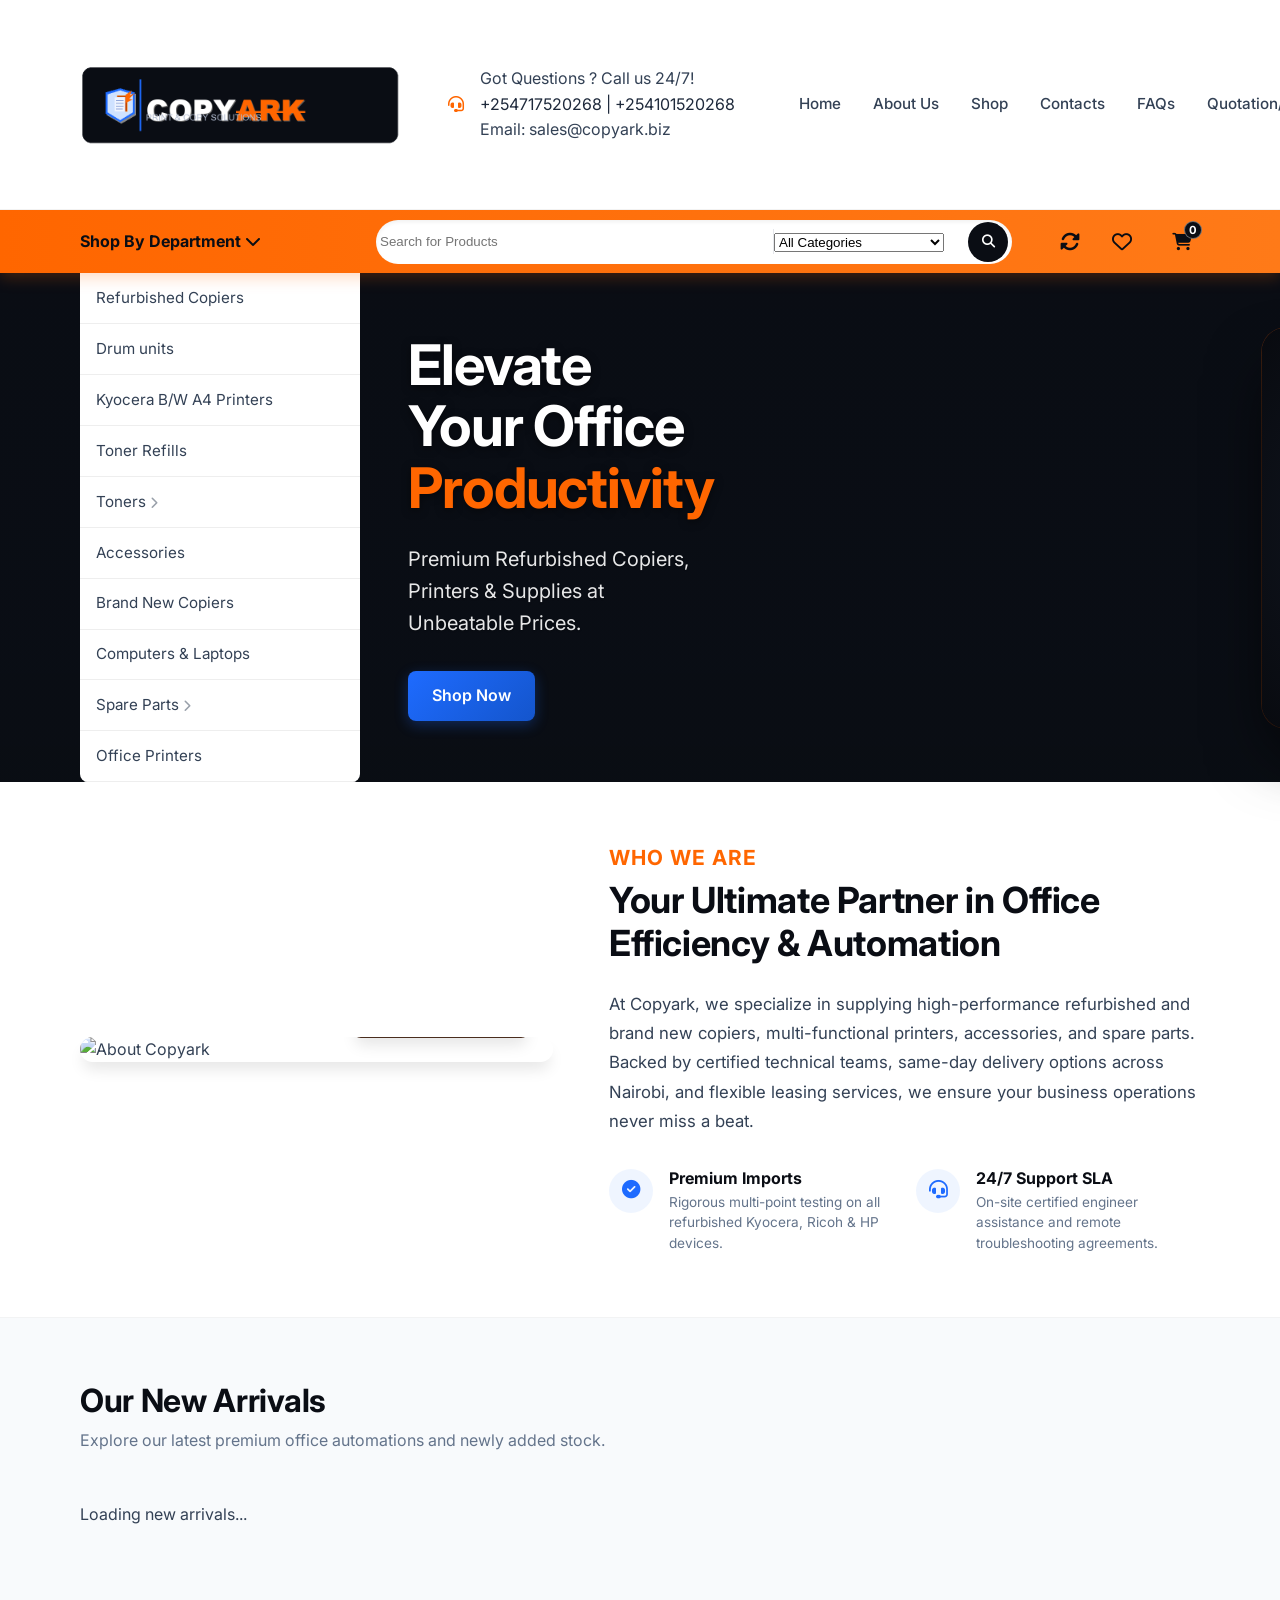
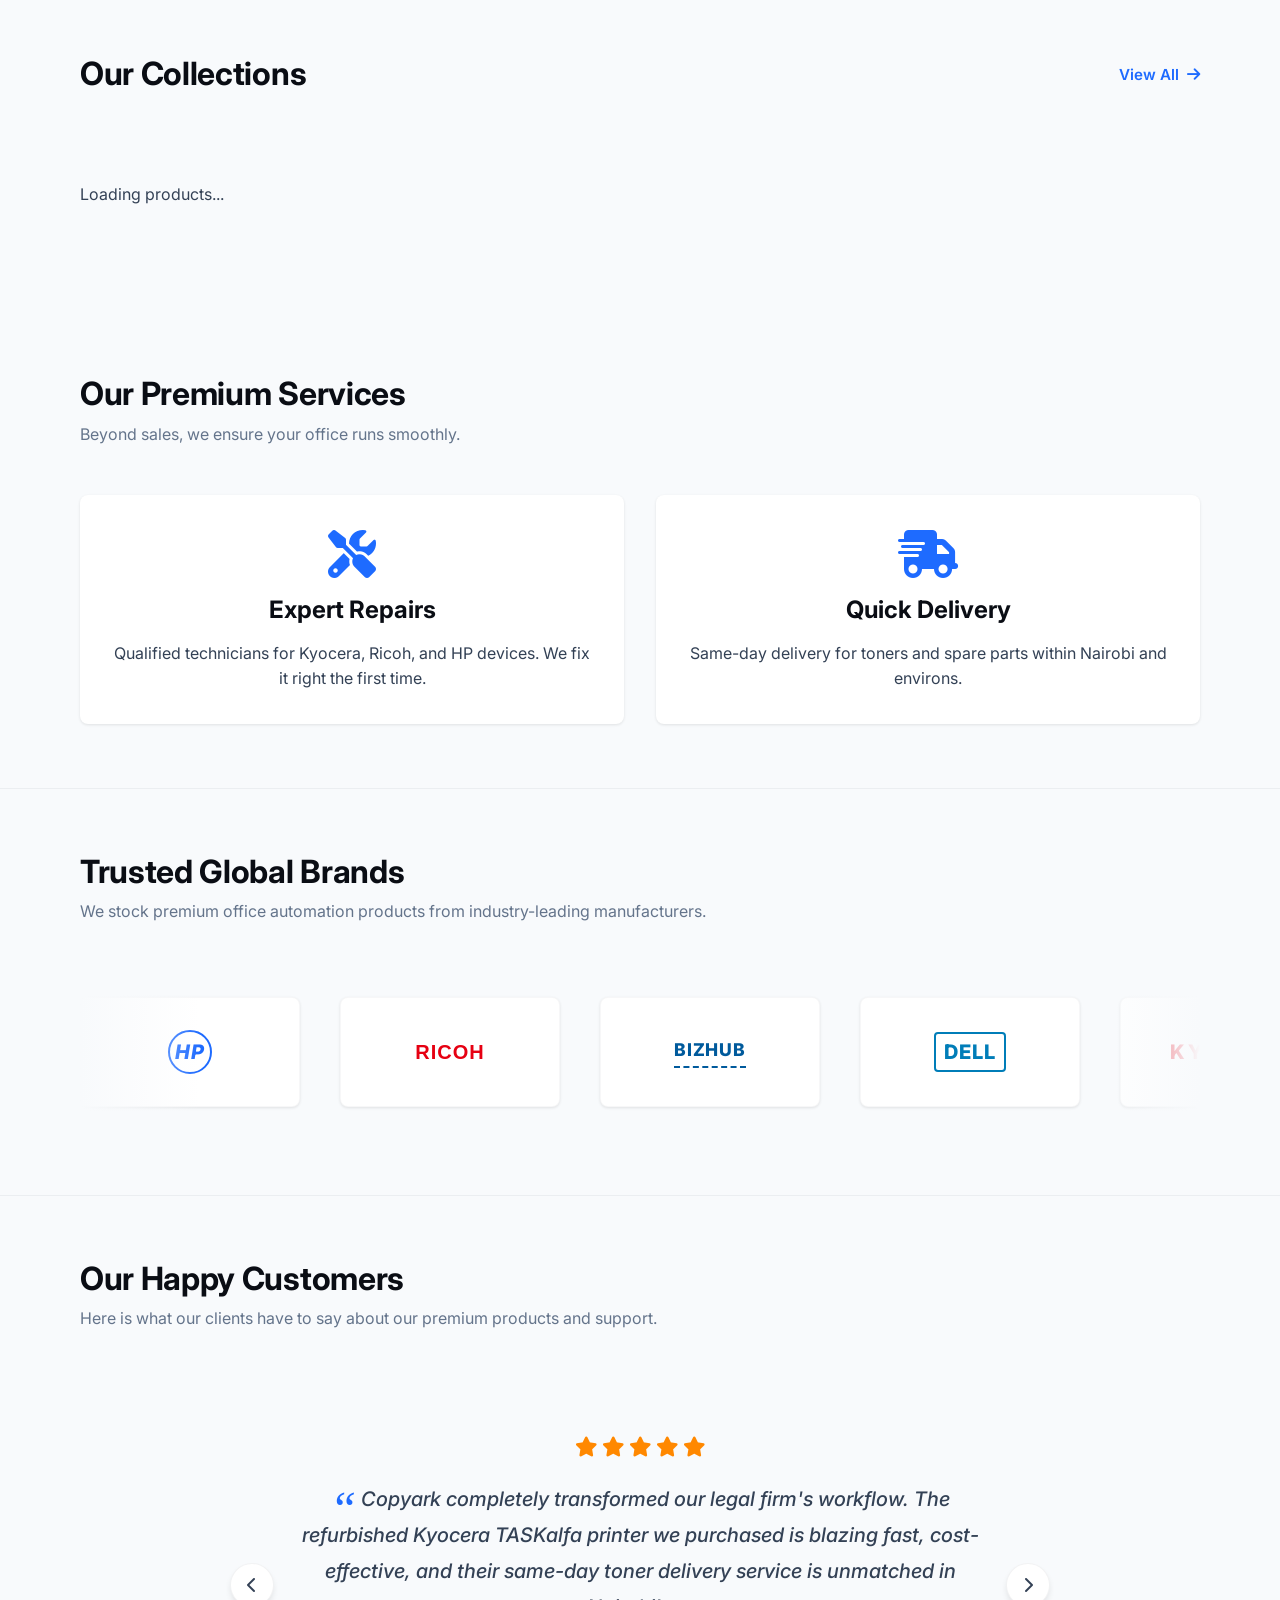
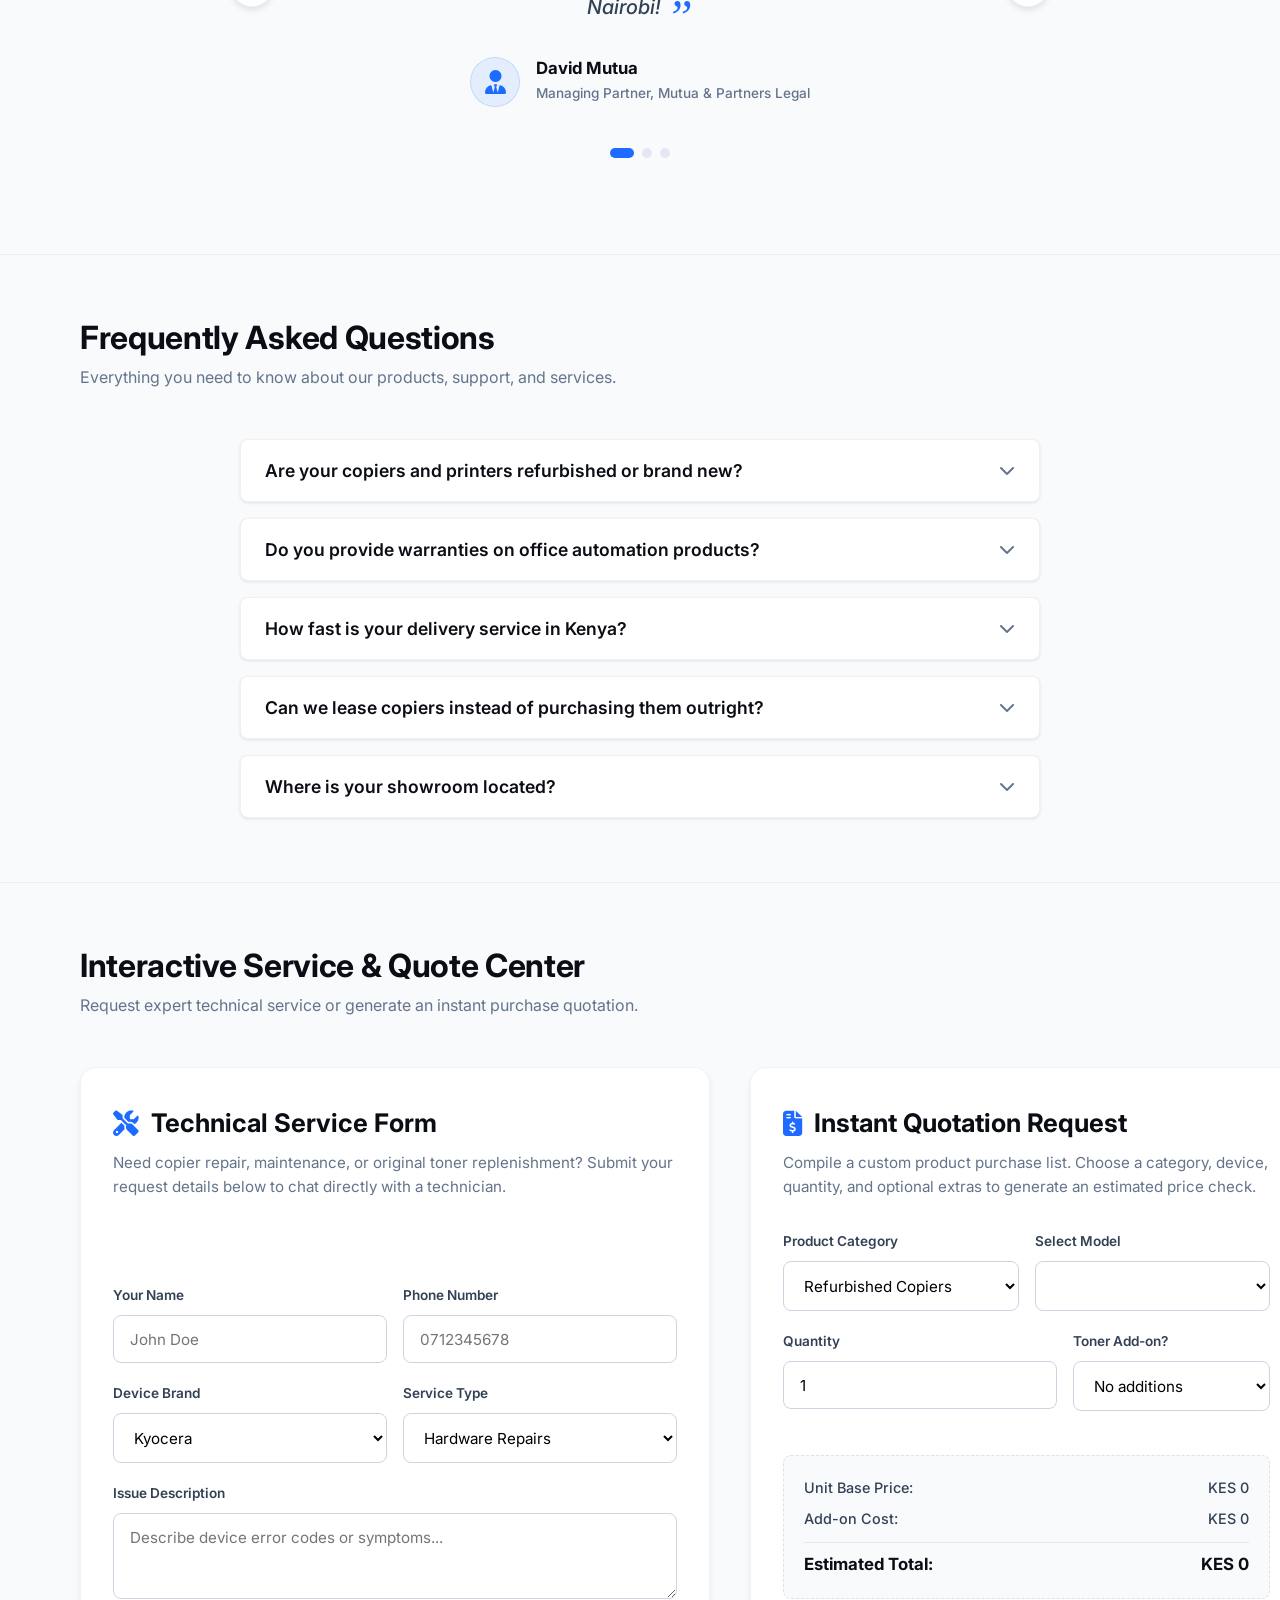
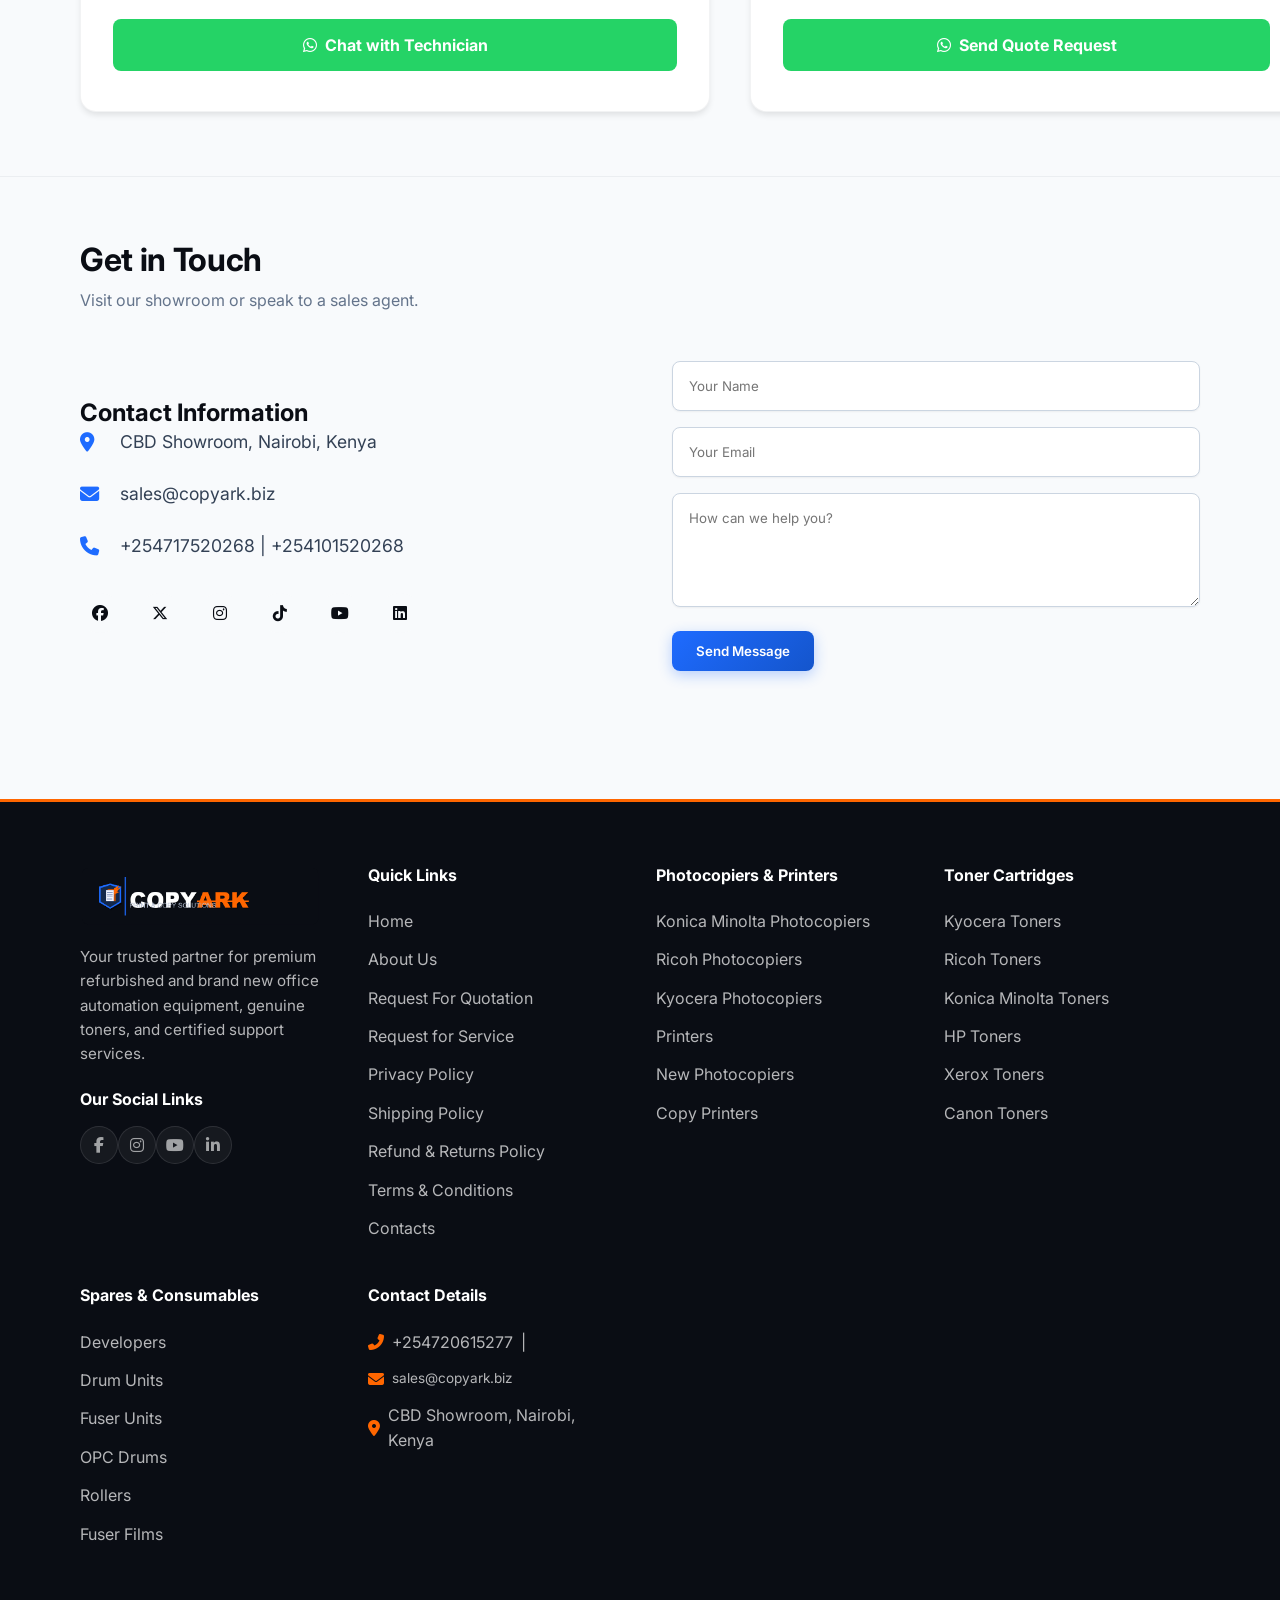
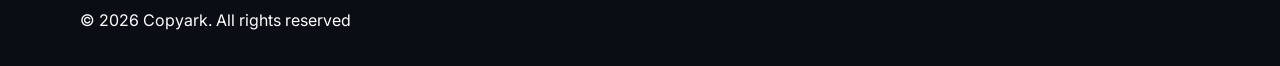
==== commit 1c6f75ae: "Remove outdated phone numbers from homepage header and footer" ====
--- a/index.html
+++ b/index.html
@@ -41,10 +41,8 @@
                 <div class="contact-details text-sm">
                     <p class="text-gray-500 mb-1">Got Questions ? Call us 24/7!</p>
                     <div class="phones font-bold text-gray-800 text-lg leading-tight">
-                        <span>+254720615277</span
-
-                        <span>+254720615277</span>
-                        <span>+254702454615</span>
+                        <span>+254717520268</span> <span class="text-gray-400 mx-1">|</span>
+                        <span>+254101520268</span>
                     </div>
                     <div class="emails text-sm text-gray-600 mt-1 font-medium">
                         Email: <a href="mailto:sales@copyark.biz" style="color:inherit;">sales@copyark.biz</a>
@@ -735,7 +733,6 @@
                 <!-- Column 6: Contact Info -->
                 <div class="footer-col">
                     <h4>Contact Details</h4>
-                    <p style="margin-bottom: 0.8rem; display: flex; align-items: center; gap: 0.5rem; color: rgba(255, 255, 255, 0.7);"><i class="fas fa-headset" style="color: #FF6600;"></i> <span>+254717520268</span></p>
                     <p style="margin-bottom: 0.8rem; display: flex; align-items: center; gap: 0.5rem; color: rgba(255, 255, 255, 0.7);"><i class="fas fa-phone-alt" style="color: #FF6600;"></i> <span>+254720615277</span> <span class="text-gray-400 mx-1">|</span></p>
                     <p style="margin-bottom: 0.8rem; display: flex; align-items: center; gap: 0.5rem; color: rgba(255, 255, 255, 0.7);"><i class="fas fa-envelope" style="color: #FF6600;"></i> <span style="font-size: 0.85rem; word-break: break-all;">sales@copyark.biz</span></p>
                     <p style="margin-bottom: 0.8rem; display: flex; align-items: center; gap: 0.5rem; color: rgba(255, 255, 255, 0.7);"><i class="fas fa-map-marker-alt" style="color: #FF6600;"></i> <span>CBD Showroom, Nairobi, Kenya</span></p>
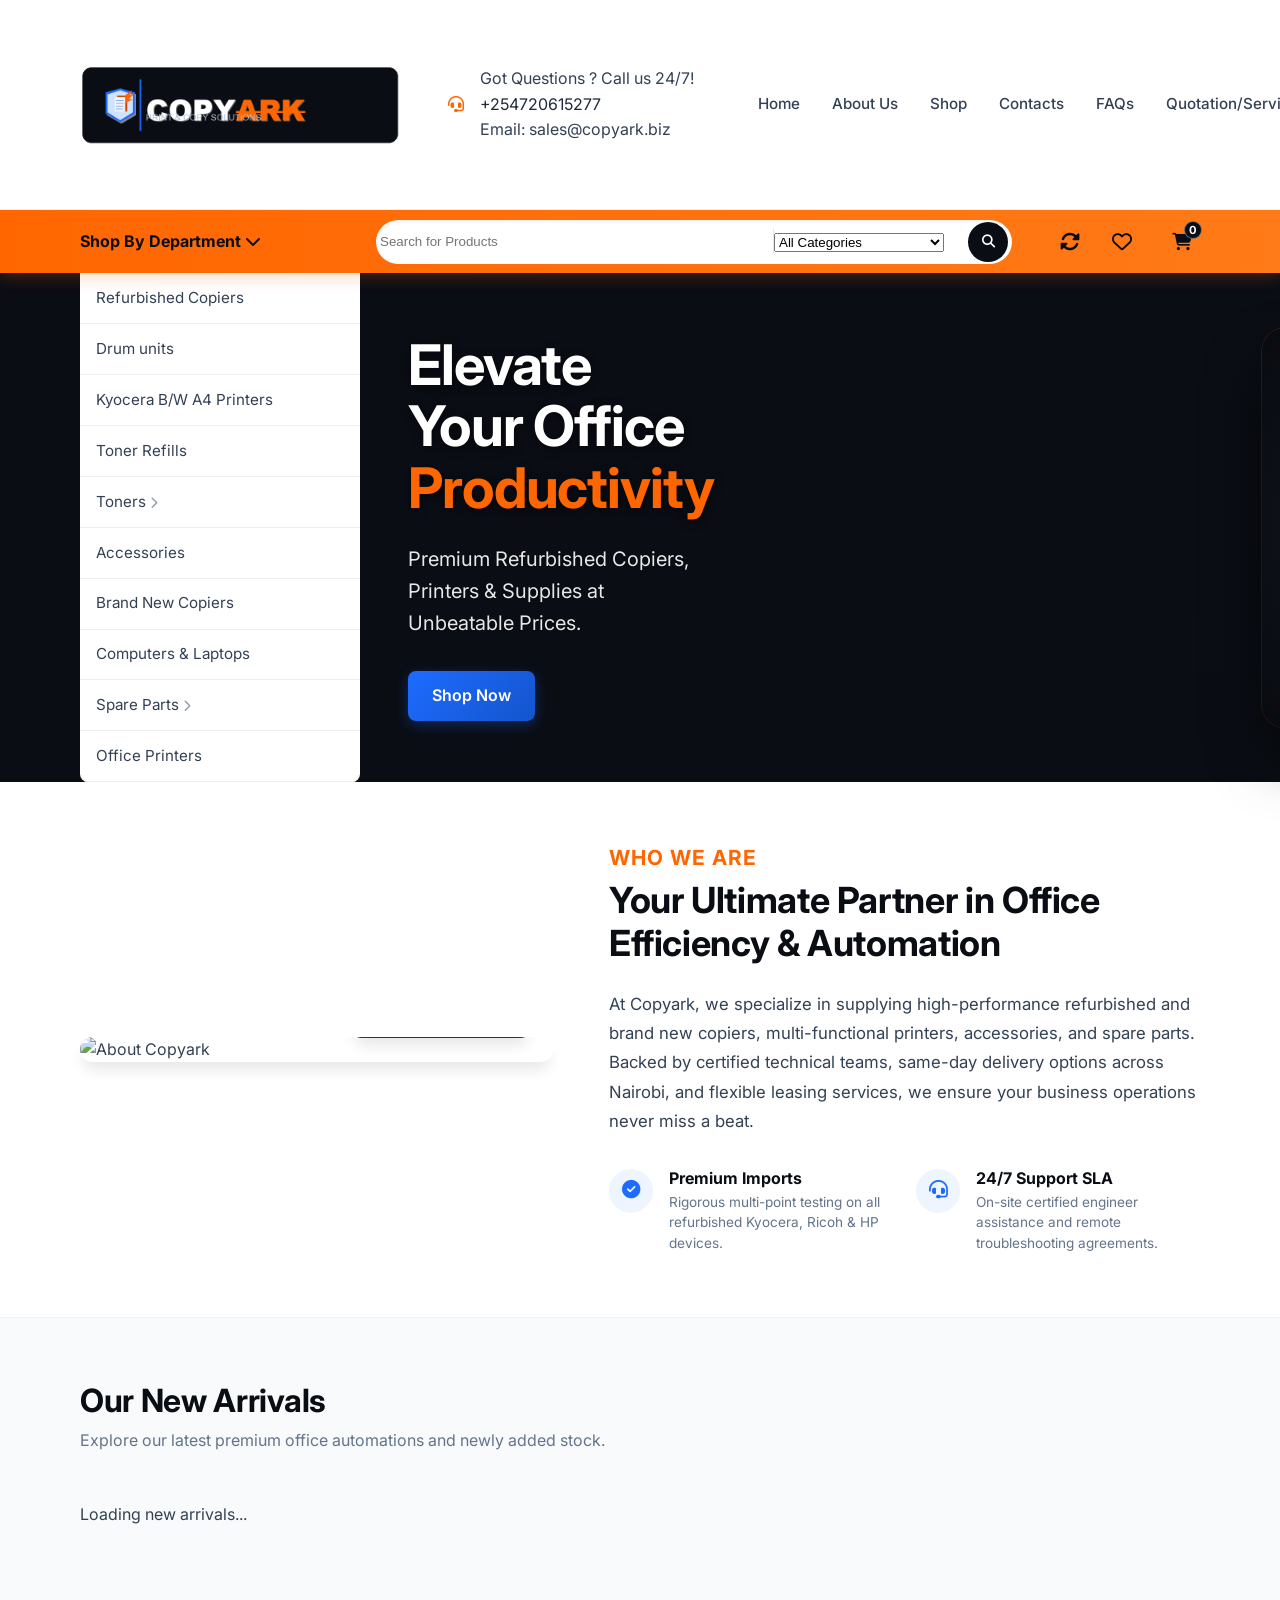
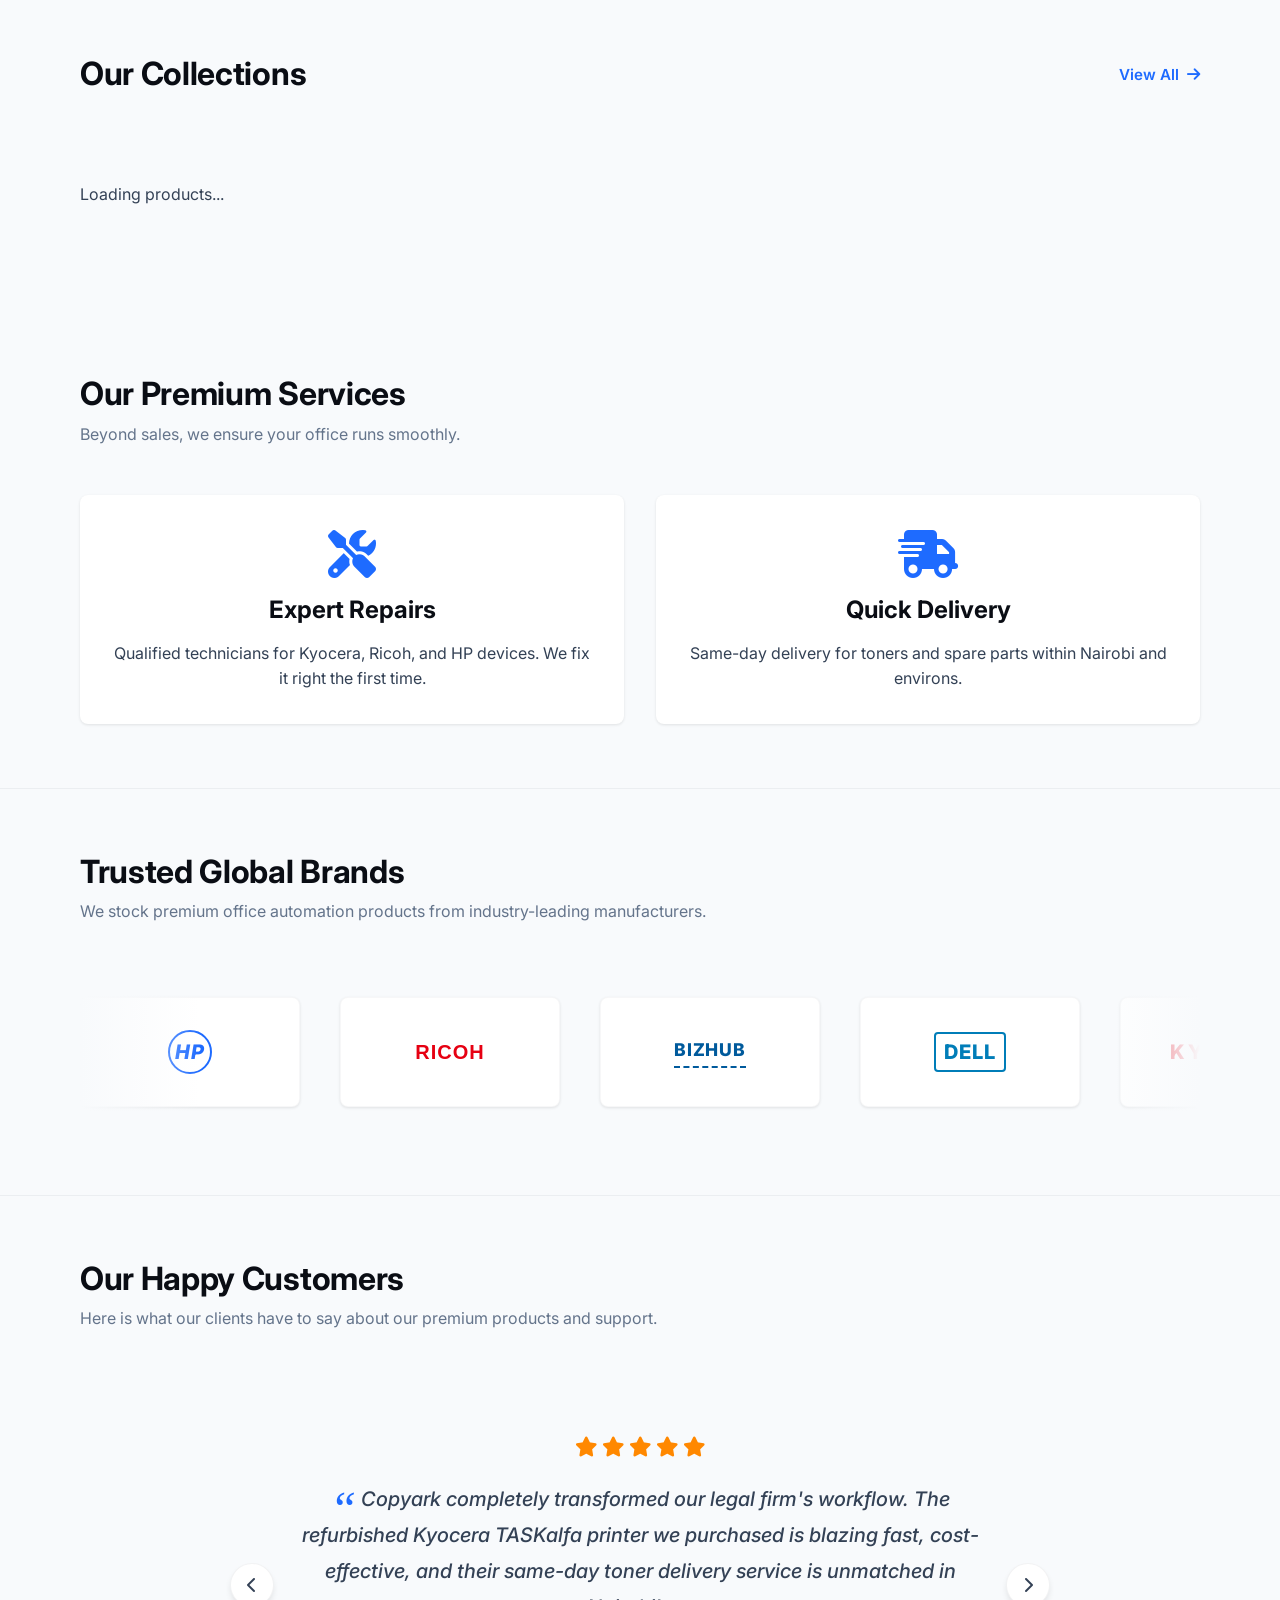
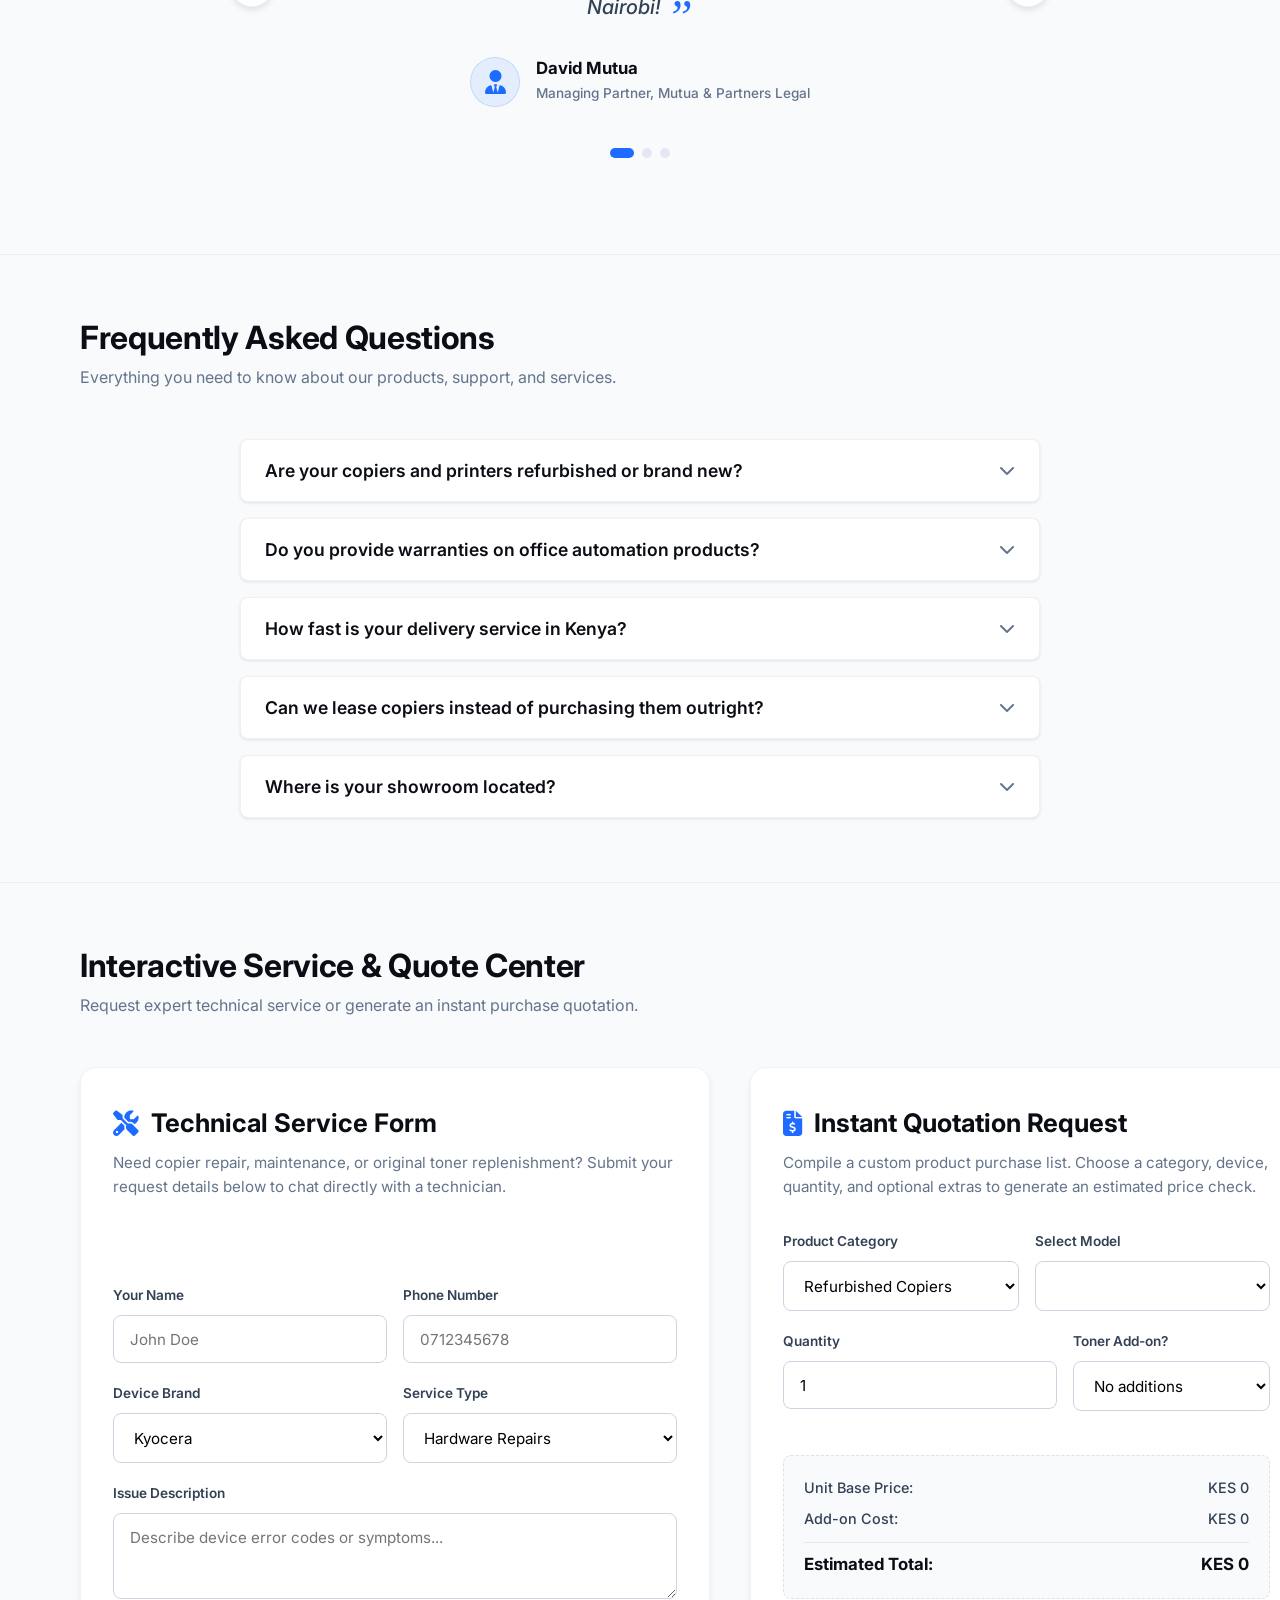
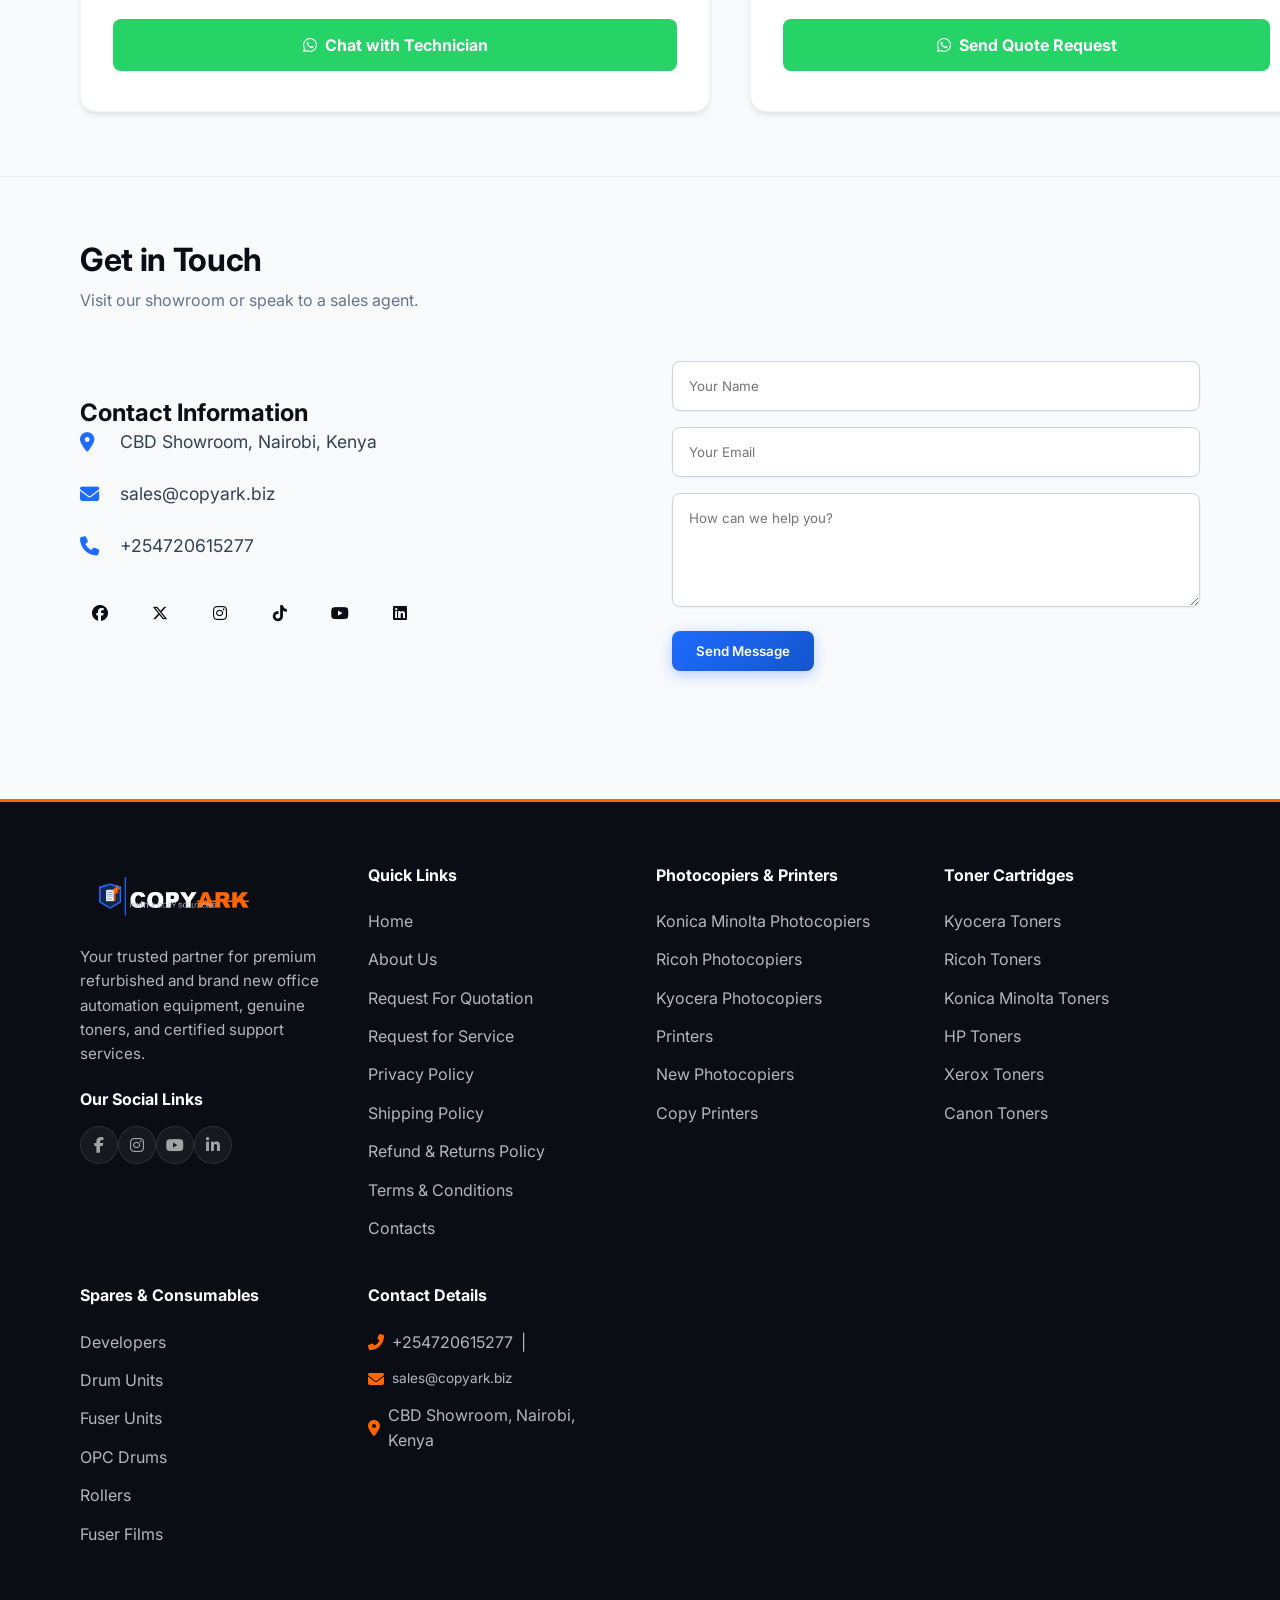
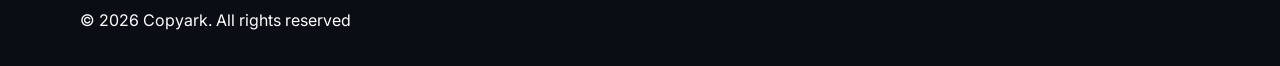
==== commit c15c0900: "Consolidate contact numbers to +254720615277 across all pages" ====
--- a/index.html
+++ b/index.html
@@ -41,8 +41,7 @@
                 <div class="contact-details text-sm">
                     <p class="text-gray-500 mb-1">Got Questions ? Call us 24/7!</p>
                     <div class="phones font-bold text-gray-800 text-lg leading-tight">
-                        <span>+254717520268</span> <span class="text-gray-400 mx-1">|</span>
-                        <span>+254101520268</span>
+                        <span>+254720615277</span>
                     </div>
                     <div class="emails text-sm text-gray-600 mt-1 font-medium">
                         Email: <a href="mailto:sales@copyark.biz" style="color:inherit;">sales@copyark.biz</a>
@@ -622,7 +621,7 @@
                     </div>
                     <div class="info-item">
                         <i class="fas fa-phone"></i>
-                        <span>+254717520268 | +254101520268</span>
+                        <span>+254720615277</span>
                     </div>
                     <div class="social-links">
                         <a href="#" target="_blank" aria-label="Facebook"><i
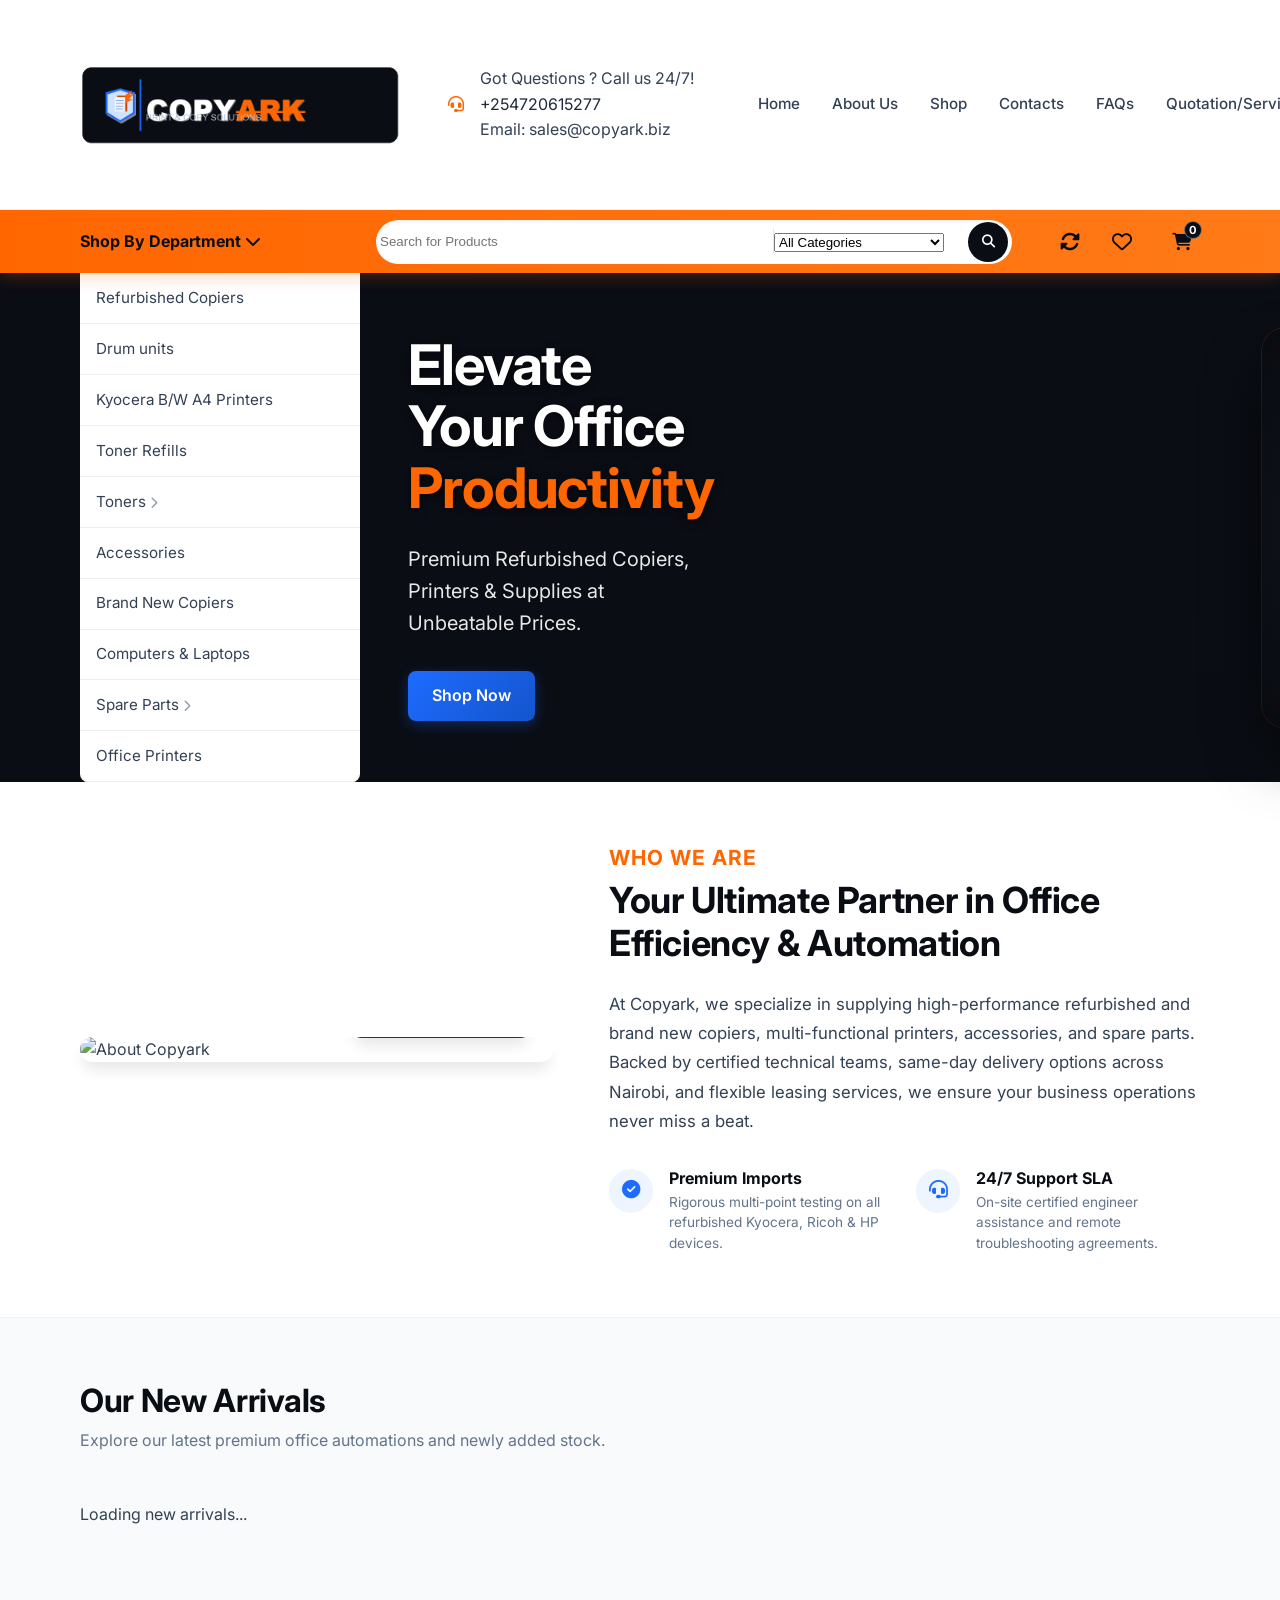
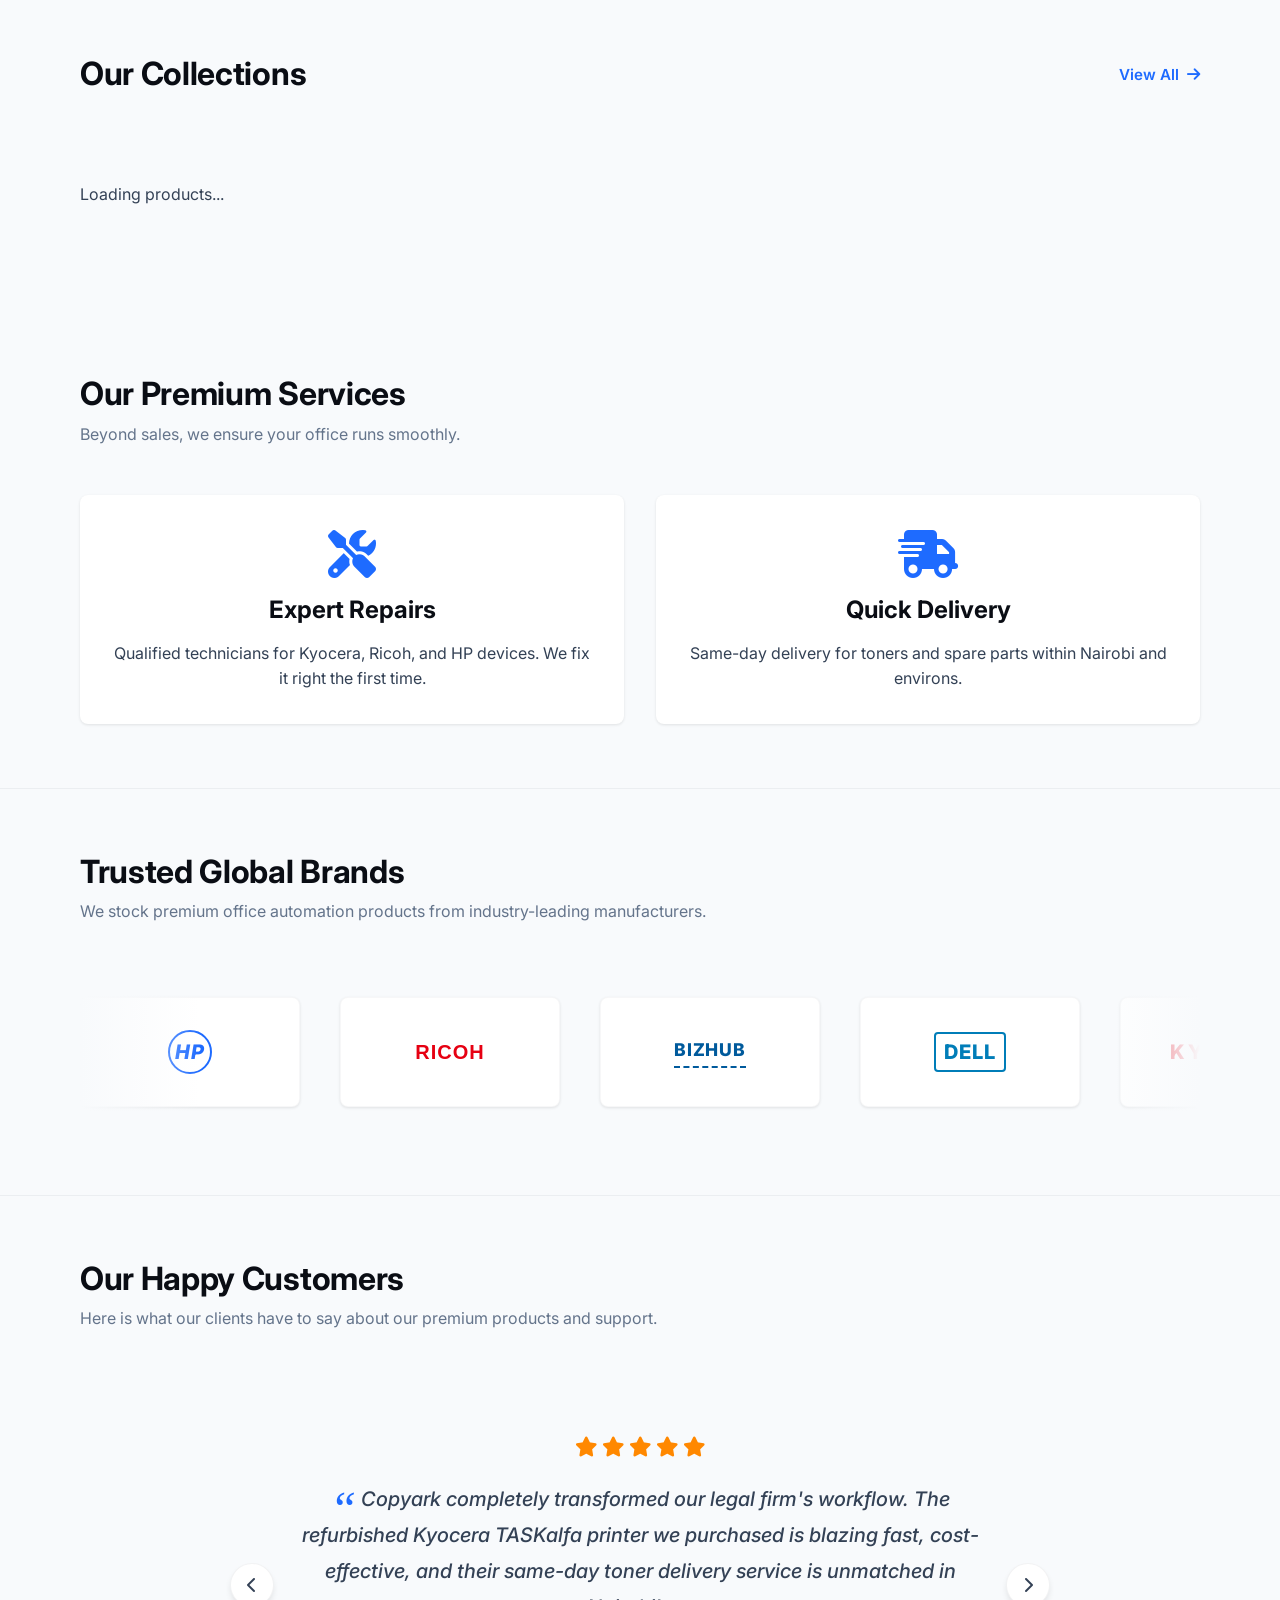
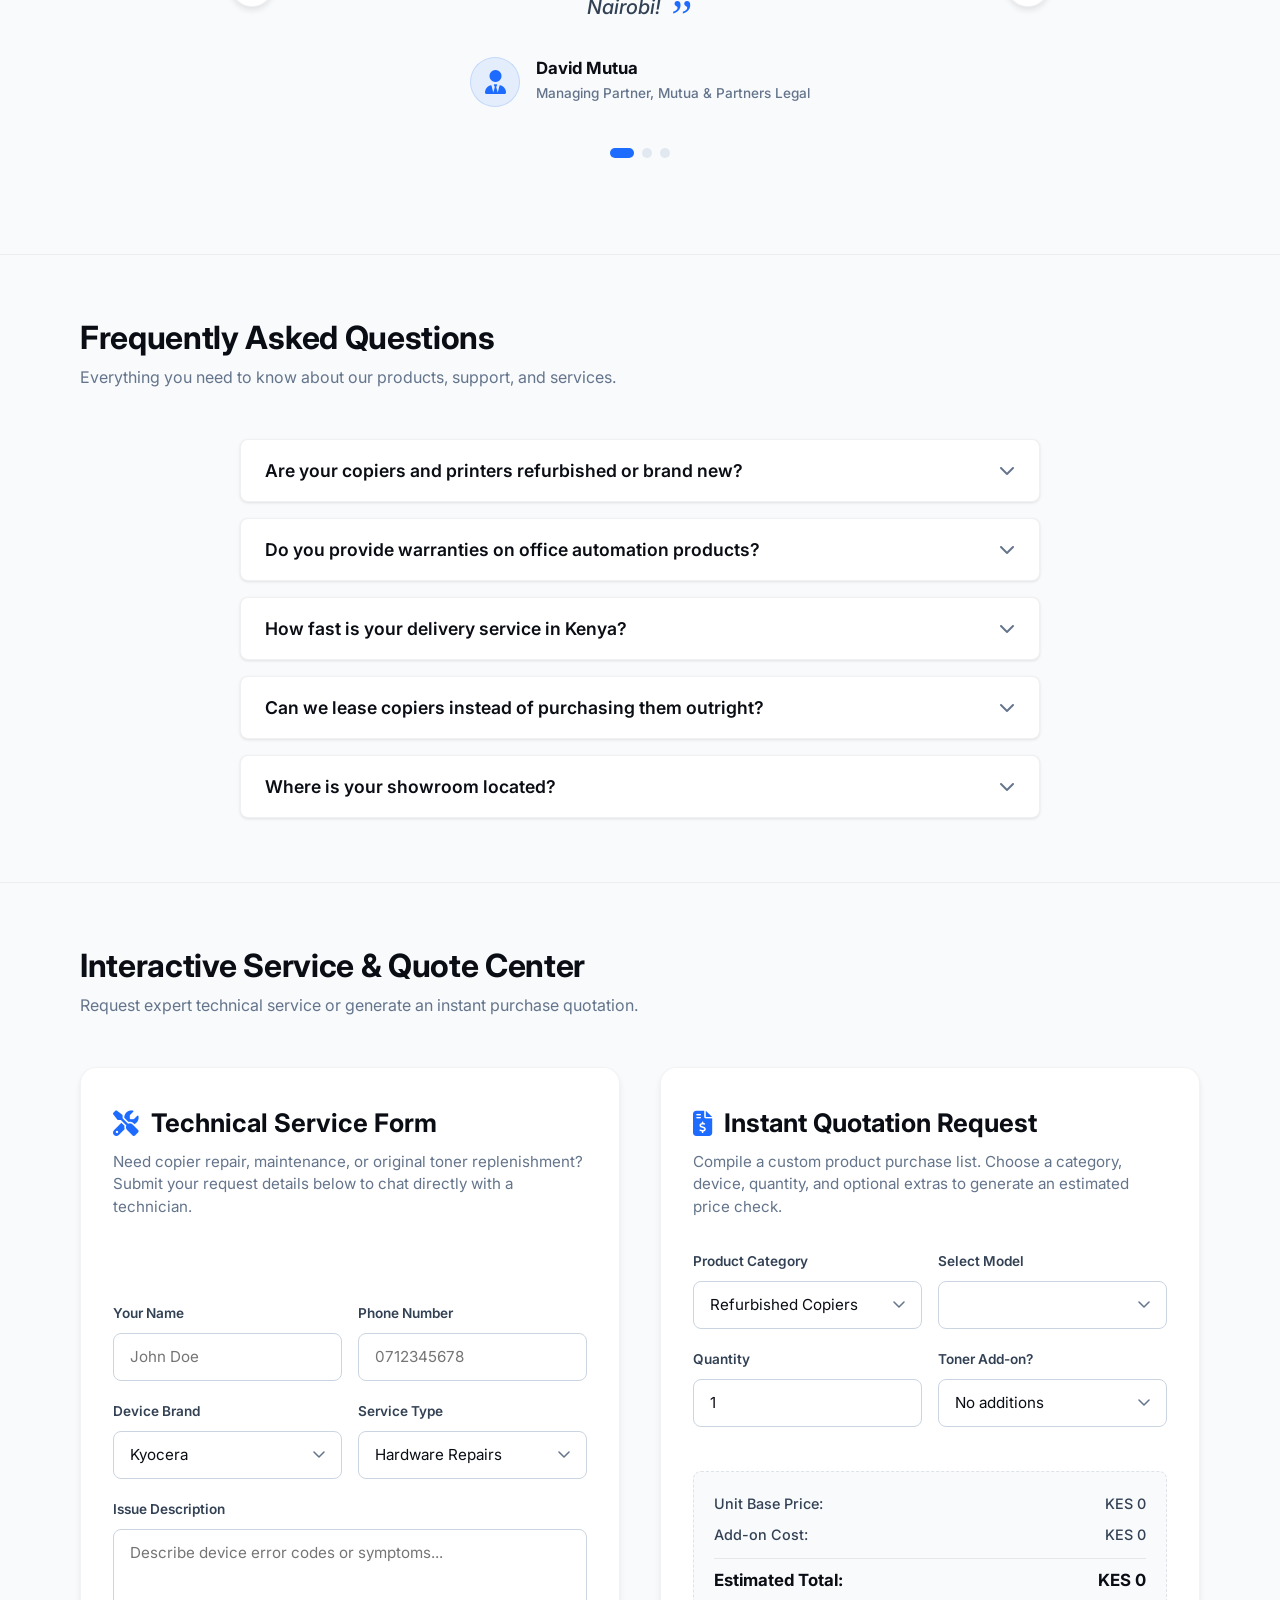
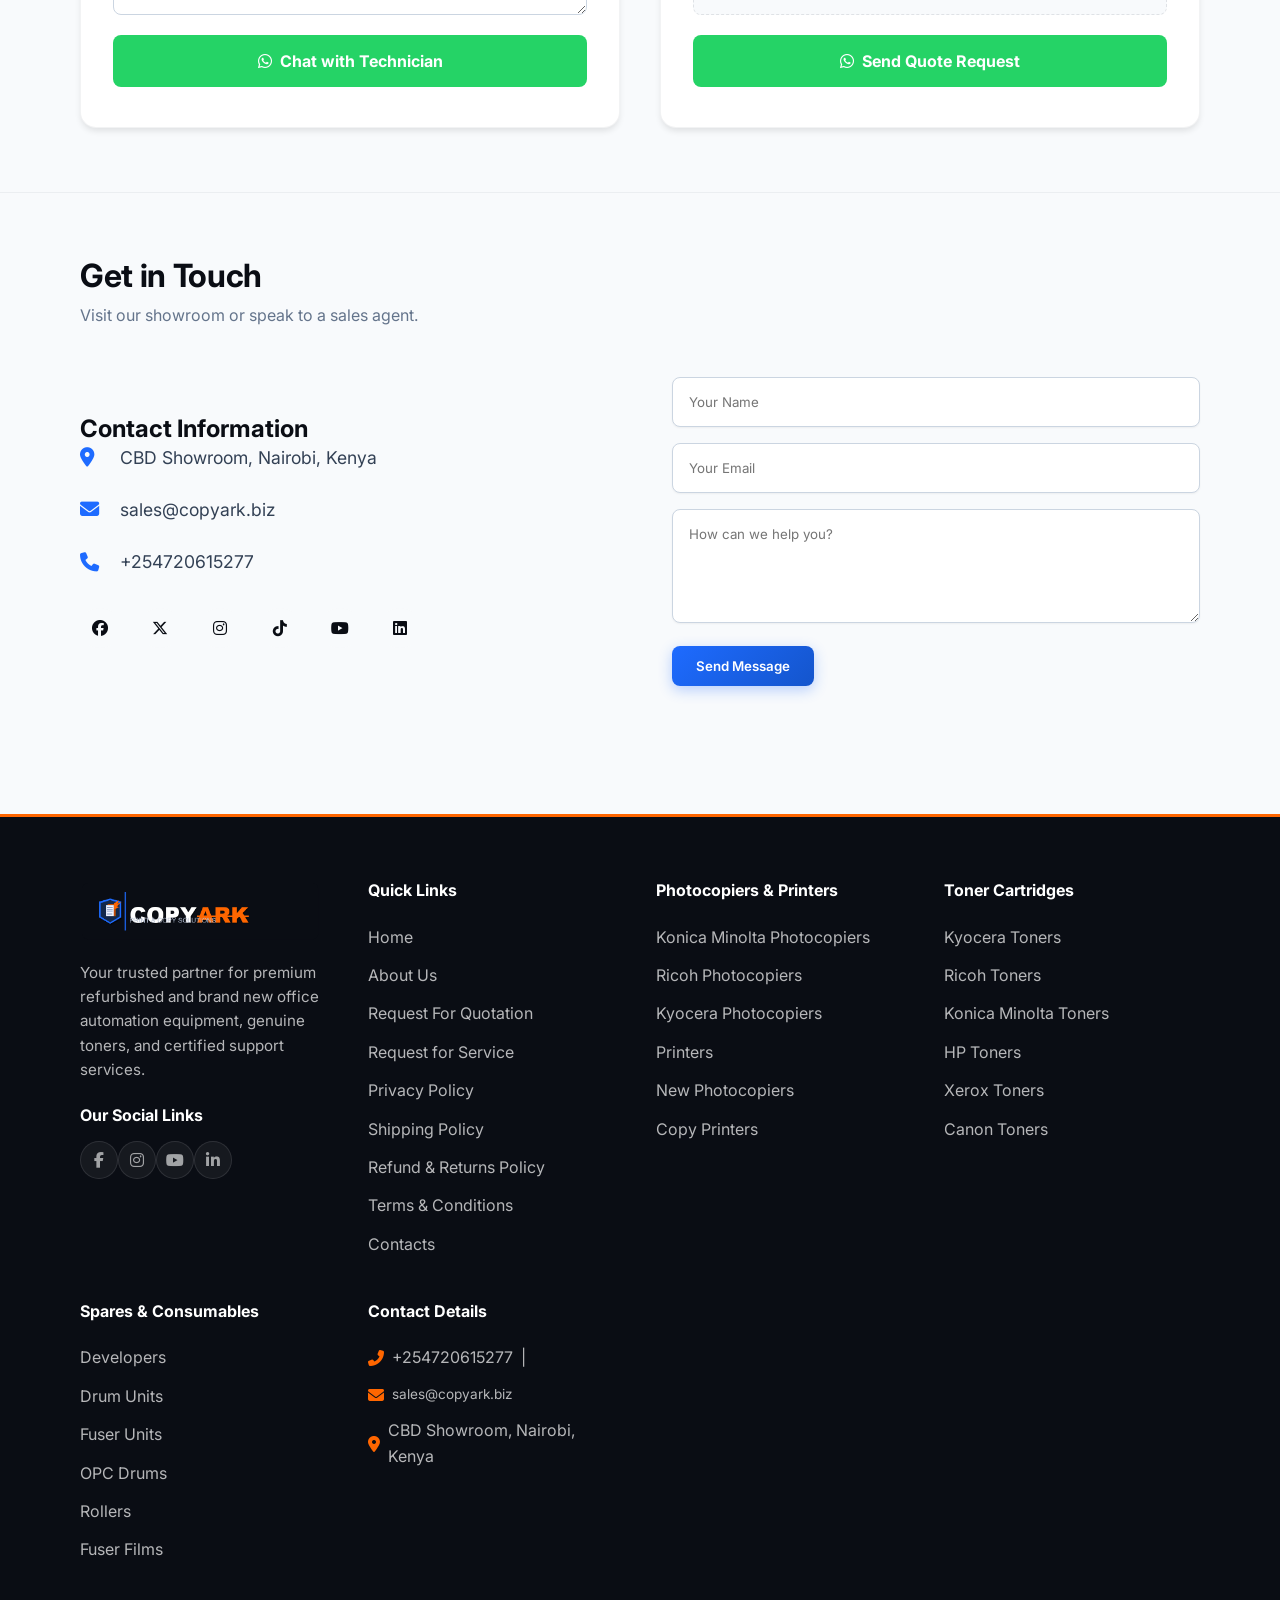
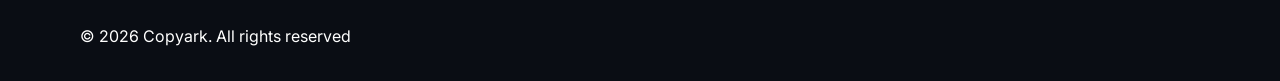
==== commit 909de1cd: "Improve mobile responsiveness for Technical Service and Quotation forms" ====
--- a/index.html
+++ b/index.html
@@ -59,7 +59,7 @@
                 <a href="admin.html" class="hidden-desktop admin-mobile-login" style="color: #1E6BFF; font-weight: bold; border-top: 1px dashed rgba(0, 0, 0, 0.1); padding-top: 0.75rem; margin-top: 0.5rem;"><i class="fas fa-sign-in-alt" style="margin-right: 0.5rem;"></i> Admin Login</a>
             </nav>
 
-            <a href="https://wa.me/254717520268" target="_blank" class="whatsapp-btn hidden-mobile"
+            <a href="https://wa.me/254720615277" target="_blank" class="whatsapp-btn hidden-mobile"
                 title="Chat on WhatsApp">
                 <i class="fab fa-whatsapp"></i>
             </a>
@@ -592,7 +592,7 @@
                             </div>
                         </div>
                         
-                        <button type="submit" class="hub-submit-btn btn-wa" style="margin-top:auto;">
+                        <button type="submit" class="hub-submit-btn btn-wa">
                             <i class="fab fa-whatsapp"></i> Send Quote Request
                         </button>
                     </form>
--- a/styles.css
+++ b/styles.css
@@ -2419,11 +2419,14 @@
 /* Service Hub & Quotation Center */
 .service-hub-section {
     background-color: #F8FAFC;
+    overflow-x: hidden;
+    width: 100%;
 }
 .hub-grid {
     display: grid;
     grid-template-columns: 1fr 1fr;
     gap: 2.5rem;
+    width: 100%;
 }
 .hub-card {
     background: var(--bg-white, #FFFFFF);
@@ -2434,6 +2437,8 @@
     display: flex;
     flex-direction: column;
     height: 100%;
+    min-width: 0;
+    box-sizing: border-box;
 }
 .hub-card h3 {
     font-size: 1.6rem;
@@ -2450,22 +2455,32 @@
     color: var(--text-light);
     margin-bottom: 2rem;
     font-size: 0.95rem;
+    line-height: 1.5;
 }
 .hub-form {
     display: flex;
     flex-direction: column;
     gap: 1.25rem;
     margin-top: auto;
+    width: 100%;
+    min-width: 0;
+    box-sizing: border-box;
 }
 .form-row {
     display: grid;
     grid-template-columns: 1fr 1fr;
     gap: 1rem;
+    width: 100%;
+    min-width: 0;
+    box-sizing: border-box;
 }
 .hub-form-group {
     display: flex;
     flex-direction: column;
     gap: 0.5rem;
+    width: 100%;
+    min-width: 0;
+    box-sizing: border-box;
 }
 .hub-form-group label {
     font-size: 0.85rem;
@@ -2473,13 +2488,30 @@
     color: var(--text-body);
 }
 .hub-form-group input, .hub-form-group select, .hub-form-group textarea {
+    width: 100%;
+    max-width: 100%;
+    box-sizing: border-box;
     padding: 0.85rem 1rem;
     border: 1px solid #cbd5e1;
     border-radius: var(--radius-md);
     background: var(--bg-white);
+    color: var(--text-main, #0f172a);
     font-family: inherit;
     font-size: 0.95rem;
     transition: all 0.2s ease;
+}
+.hub-form-group select {
+    background-image: url("data:image/svg+xml,%3Csvg xmlns='http://www.w3.org/2000/svg' width='12' height='8' viewBox='0 0 12 8'%3E%3Cpath d='M1 1l5 5 5-5' stroke='%2364748B' stroke-width='1.5' fill='none' stroke-linecap='round' stroke-linejoin='round'/%3E%3C/svg%3E");
+    background-repeat: no-repeat;
+    background-position: right 1rem center;
+    background-size: 12px 8px;
+    padding-right: 2.5rem;
+    -webkit-appearance: none;
+    appearance: none;
+    text-overflow: ellipsis;
+    white-space: nowrap;
+    overflow: hidden;
+    cursor: pointer;
 }
 .hub-form-group input:focus, .hub-form-group select:focus, .hub-form-group textarea:focus {
     border-color: var(--accent-color);
@@ -2499,6 +2531,10 @@
     justify-content: center;
     gap: 0.5rem;
     transition: var(--transition-smooth);
+    margin-top: auto;
+    box-sizing: border-box;
+    cursor: pointer;
+    border: none;
 }
 .hub-submit-btn:hover {
     background-color: var(--accent-hover);
@@ -2524,10 +2560,13 @@
     display: flex;
     flex-direction: column;
     gap: 0.5rem;
+    width: 100%;
+    box-sizing: border-box;
 }
 .quote-preview-row {
     display: flex;
     justify-content: space-between;
+    align-items: center;
     font-weight: 500;
 }
 .quote-preview-total {
@@ -2539,43 +2578,76 @@
     color: var(--primary-color);
     display: flex;
     justify-content: space-between;
+    align-items: center;
 }
 
 @media (max-width: 992px) {
     .hub-grid {
         grid-template-columns: 1fr;
         gap: 2rem;
+        width: 100%;
+    }
+    .hub-card {
+        height: auto;
+        padding: 2rem 1.5rem;
     }
 }
 
 @media (max-width: 768px) {
     /* ── Hub Section ── */
     .service-hub-section {
-        padding: 2rem 0 !important;
+        padding: 2.5rem 0 !important;
+    }
+
+    .service-hub-section .container {
+        width: 100% !important;
+        max-width: 100% !important;
+        padding: 0 1rem !important;
+    }
+
+    .service-hub-section .section-header {
+        margin-bottom: 1.5rem !important;
+    }
+
+    .service-hub-section .section-header h2 {
+        font-size: 1.45rem !important;
+        line-height: 1.3 !important;
+        padding: 0 0.5rem;
+    }
+
+    .service-hub-section .section-header p {
+        font-size: 0.88rem !important;
+        padding: 0 0.5rem;
+        margin-top: 0.35rem !important;
     }
 
     .hub-grid {
         grid-template-columns: 1fr !important;
-        gap: 1.25rem !important;
-        padding: 0 0.25rem;
+        gap: 1.5rem !important;
+        padding: 0 !important;
+        width: 100% !important;
     }
 
     /* ── Hub Card ── */
     .hub-card {
-        padding: 1.5rem 1.25rem !important;
-        border-radius: 16px !important;
+        padding: 1.5rem 1.15rem !important;
+        border-radius: 14px !important;
         height: auto !important;
-        box-shadow: 0 2px 12px rgba(15,23,42,0.07) !important;
+        box-shadow: 0 2px 10px rgba(15, 23, 42, 0.07) !important;
+        width: 100% !important;
+        max-width: 100% !important;
+        box-sizing: border-box !important;
     }
 
     .hub-card h3 {
-        font-size: 1.2rem !important;
+        font-size: 1.25rem !important;
         gap: 0.5rem !important;
         margin-bottom: 0.5rem !important;
+        line-height: 1.3 !important;
     }
 
     .hub-card h3 i {
-        font-size: 1.1rem !important;
+        font-size: 1.15rem !important;
     }
 
     .hub-card > p {
@@ -2586,12 +2658,22 @@
 
     /* ── Form Layout: stack 2-col rows to single column ── */
     .form-row {
-        grid-template-columns: 1fr !important;
+        display: flex !important;
+        flex-direction: column !important;
+        grid-template-columns: none !important;
         gap: 0.85rem !important;
+        width: 100% !important;
     }
 
     .hub-form {
         gap: 0.85rem !important;
+        width: 100% !important;
+        height: auto !important;
+    }
+
+    .hub-form-group {
+        width: 100% !important;
+        min-width: 0 !important;
     }
 
     /* ── Input / Select / Textarea ── */
@@ -2605,69 +2687,150 @@
     .hub-form-group input,
     .hub-form-group select,
     .hub-form-group textarea {
-        padding: 0.9rem 1rem !important;
-        font-size: 1rem !important;           /* Prevents iOS auto-zoom (must be ≥16px on iOS) */
-        min-height: 52px !important;          /* Touch-friendly target */
+        width: 100% !important;
+        max-width: 100% !important;
+        box-sizing: border-box !important;
+        padding: 0.85rem 1rem !important;
+        font-size: 1rem !important;           /* 16px prevents iOS auto-zoom */
+        min-height: 48px !important;          /* Clean touch-friendly target */
         border-radius: 10px !important;
-        border-color: #CBD5E1 !important;
+        border: 1.5px solid #CBD5E1 !important;
+        background-color: #FFFFFF !important;
+        color: var(--text-main, #0f172a) !important;
         -webkit-tap-highlight-color: transparent;
-        -webkit-appearance: none;             /* Removes iOS default styling */
+        -webkit-appearance: none;
         appearance: none;
     }
 
     .hub-form-group select {
-        background-image: url("data:image/svg+xml,%3Csvg xmlns='http://www.w3.org/2000/svg' width='12' height='8' viewBox='0 0 12 8'%3E%3Cpath d='M1 1l5 5 5-5' stroke='%2364748B' stroke-width='1.5' fill='none' stroke-linecap='round'/%3E%3C/svg%3E");
-        background-repeat: no-repeat;
-        background-position: right 1rem center;
+        background-image: url("data:image/svg+xml,%3Csvg xmlns='http://www.w3.org/2000/svg' width='12' height='8' viewBox='0 0 12 8'%3E%3Cpath d='M1 1l5 5 5-5' stroke='%23475569' stroke-width='1.75' fill='none' stroke-linecap='round' stroke-linejoin='round'/%3E%3C/svg%3E") !important;
+        background-repeat: no-repeat !important;
+        background-position: right 1rem center !important;
+        background-size: 12px 8px !important;
         padding-right: 2.5rem !important;
+        text-overflow: ellipsis !important;
+        white-space: nowrap !important;
+        overflow: hidden !important;
     }
 
     .hub-form-group input:focus,
     .hub-form-group select:focus,
     .hub-form-group textarea:focus {
         border-color: var(--accent-color) !important;
-        box-shadow: 0 0 0 3px rgba(59,130,246,0.12) !important;
+        box-shadow: 0 0 0 3px rgba(59, 130, 246, 0.15) !important;
         outline: none !important;
     }
 
     .hub-form-group textarea {
-        min-height: 100px !important;
+        min-height: 90px !important;
         resize: vertical;
+        line-height: 1.5 !important;
     }
 
     /* ── Quote Preview Box ── */
     .quote-preview-box {
+        width: 100% !important;
+        max-width: 100% !important;
+        box-sizing: border-box !important;
         padding: 1rem !important;
-        margin-top: 1rem !important;
+        margin-top: 0.5rem !important;
+        margin-bottom: 0.25rem !important;
         border-radius: 10px !important;
-        font-size: 0.92rem !important;
+        background-color: #F8FAFC !important;
+        border: 1px dashed rgba(15, 23, 42, 0.12) !important;
+        font-size: 0.9rem !important;
     }
 
     .quote-preview-row {
-        font-size: 0.9rem !important;
-        padding: 0.15rem 0 !important;
+        display: flex !important;
+        justify-content: space-between !important;
+        align-items: center !important;
+        padding: 0.35rem 0 !important;
+        font-size: 0.88rem !important;
+        gap: 0.5rem !important;
+    }
+
+    .quote-preview-row span:last-child {
+        font-weight: 600 !important;
+        white-space: nowrap !important;
+        color: var(--text-main, #0f172a) !important;
     }
 
     .quote-preview-total {
+        display: flex !important;
+        justify-content: space-between !important;
+        align-items: center !important;
         font-size: 1.05rem !important;
+        font-weight: 700 !important;
         padding-top: 0.6rem !important;
         margin-top: 0.4rem !important;
+        border-top: 1px solid rgba(15, 23, 42, 0.1) !important;
+        gap: 0.5rem !important;
+    }
+
+    .quote-preview-total span:last-child {
+        color: var(--primary-color, #1E6BFF) !important;
+        white-space: nowrap !important;
     }
 
     /* ── Submit Buttons ── */
     .hub-submit-btn {
-        padding: 1rem 1.25rem !important;
+        padding: 0.9rem 1.25rem !important;
         font-size: 1rem !important;
-        min-height: 54px !important;
+        min-height: 50px !important;
         border-radius: 12px !important;
         width: 100% !important;
         margin-top: 0.5rem !important;
         letter-spacing: 0.01em;
         -webkit-tap-highlight-color: transparent;
+        box-sizing: border-box !important;
     }
 
     .hub-submit-btn i {
         font-size: 1.15rem !important;
+    }
+}
+
+@media (max-width: 480px) {
+    .service-hub-section {
+        padding: 2rem 0 !important;
+    }
+
+    .service-hub-section .container {
+        padding: 0 0.75rem !important;
+    }
+
+    .hub-card {
+        padding: 1.25rem 0.85rem !important;
+        border-radius: 12px !important;
+    }
+
+    .hub-card h3 {
+        font-size: 1.15rem !important;
+    }
+
+    .hub-card > p {
+        font-size: 0.82rem !important;
+        margin-bottom: 1rem !important;
+    }
+
+    .hub-form-group input,
+    .hub-form-group select,
+    .hub-form-group textarea {
+        padding: 0.75rem 0.85rem !important;
+        font-size: 0.95rem !important;
+    }
+
+    .quote-preview-box {
+        padding: 0.85rem !important;
+    }
+
+    .quote-preview-row {
+        font-size: 0.82rem !important;
+    }
+
+    .quote-preview-total {
+        font-size: 0.95rem !important;
     }
 }
 
